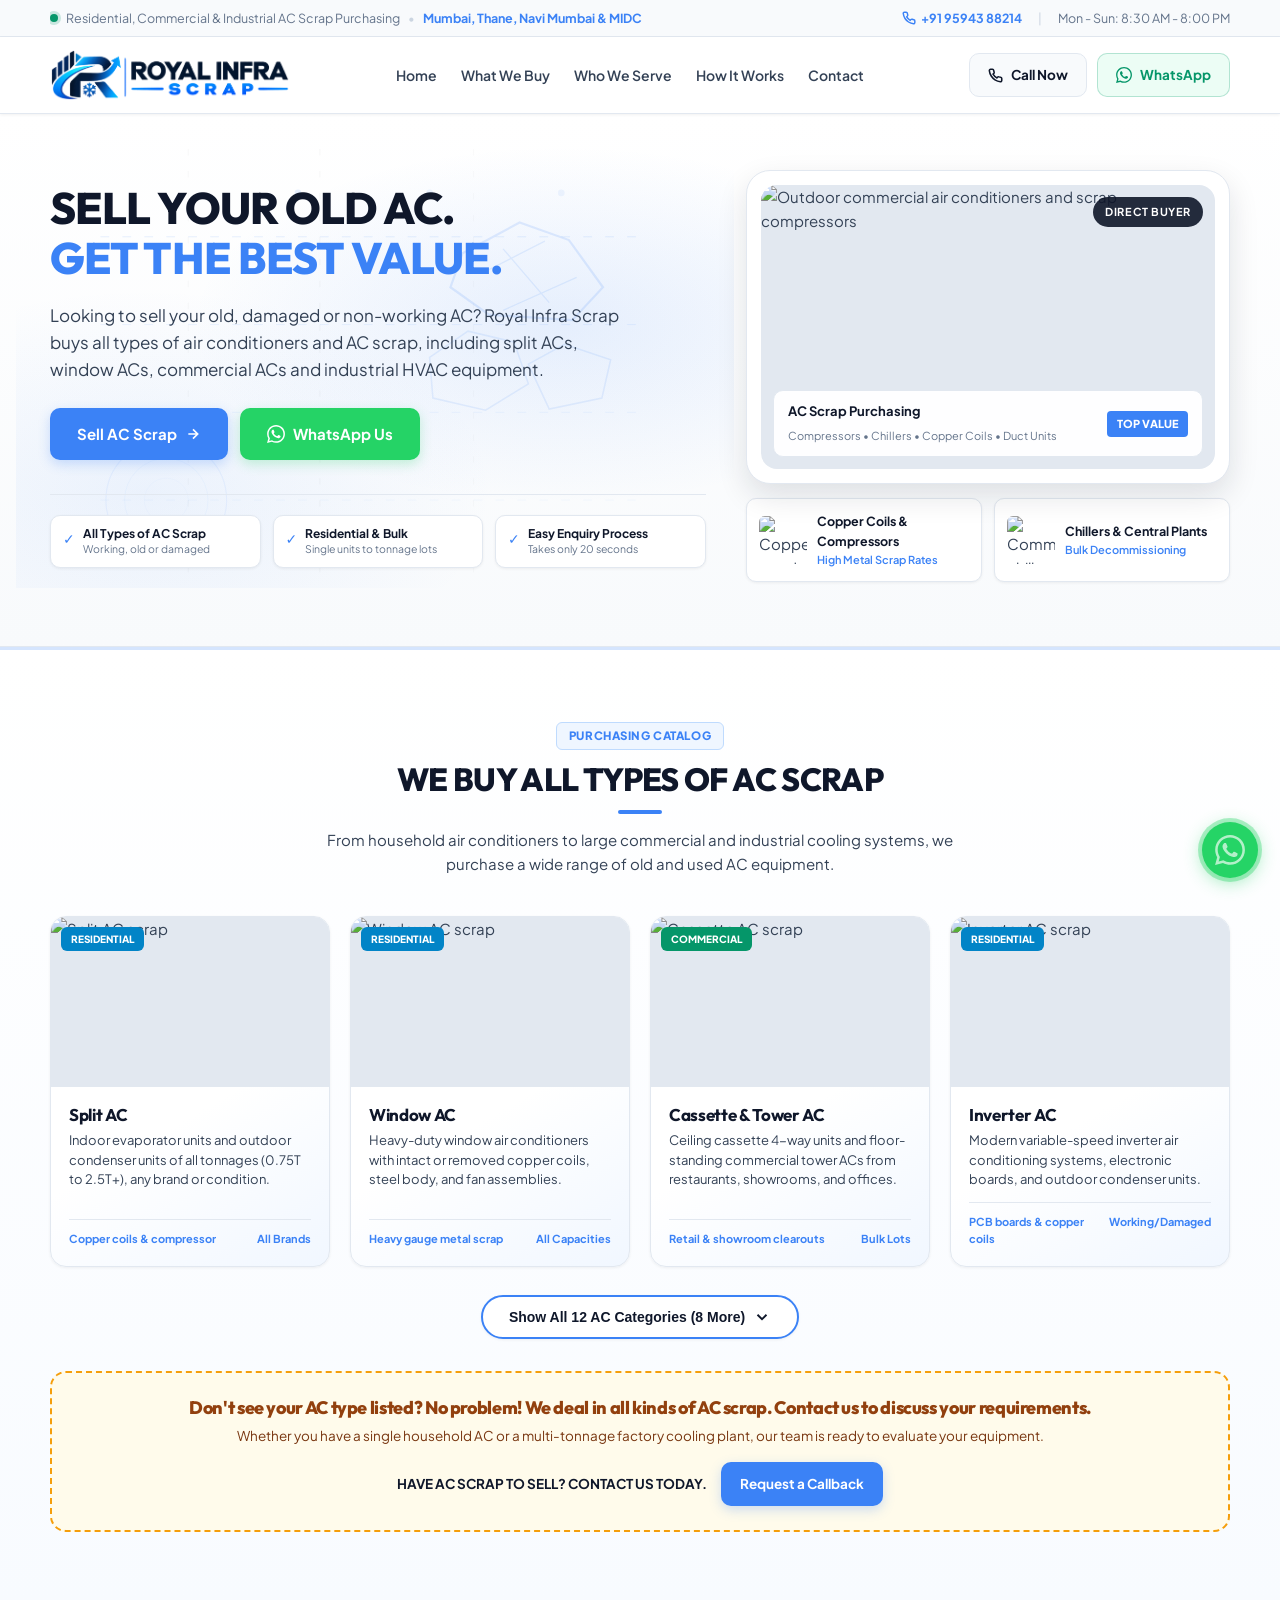
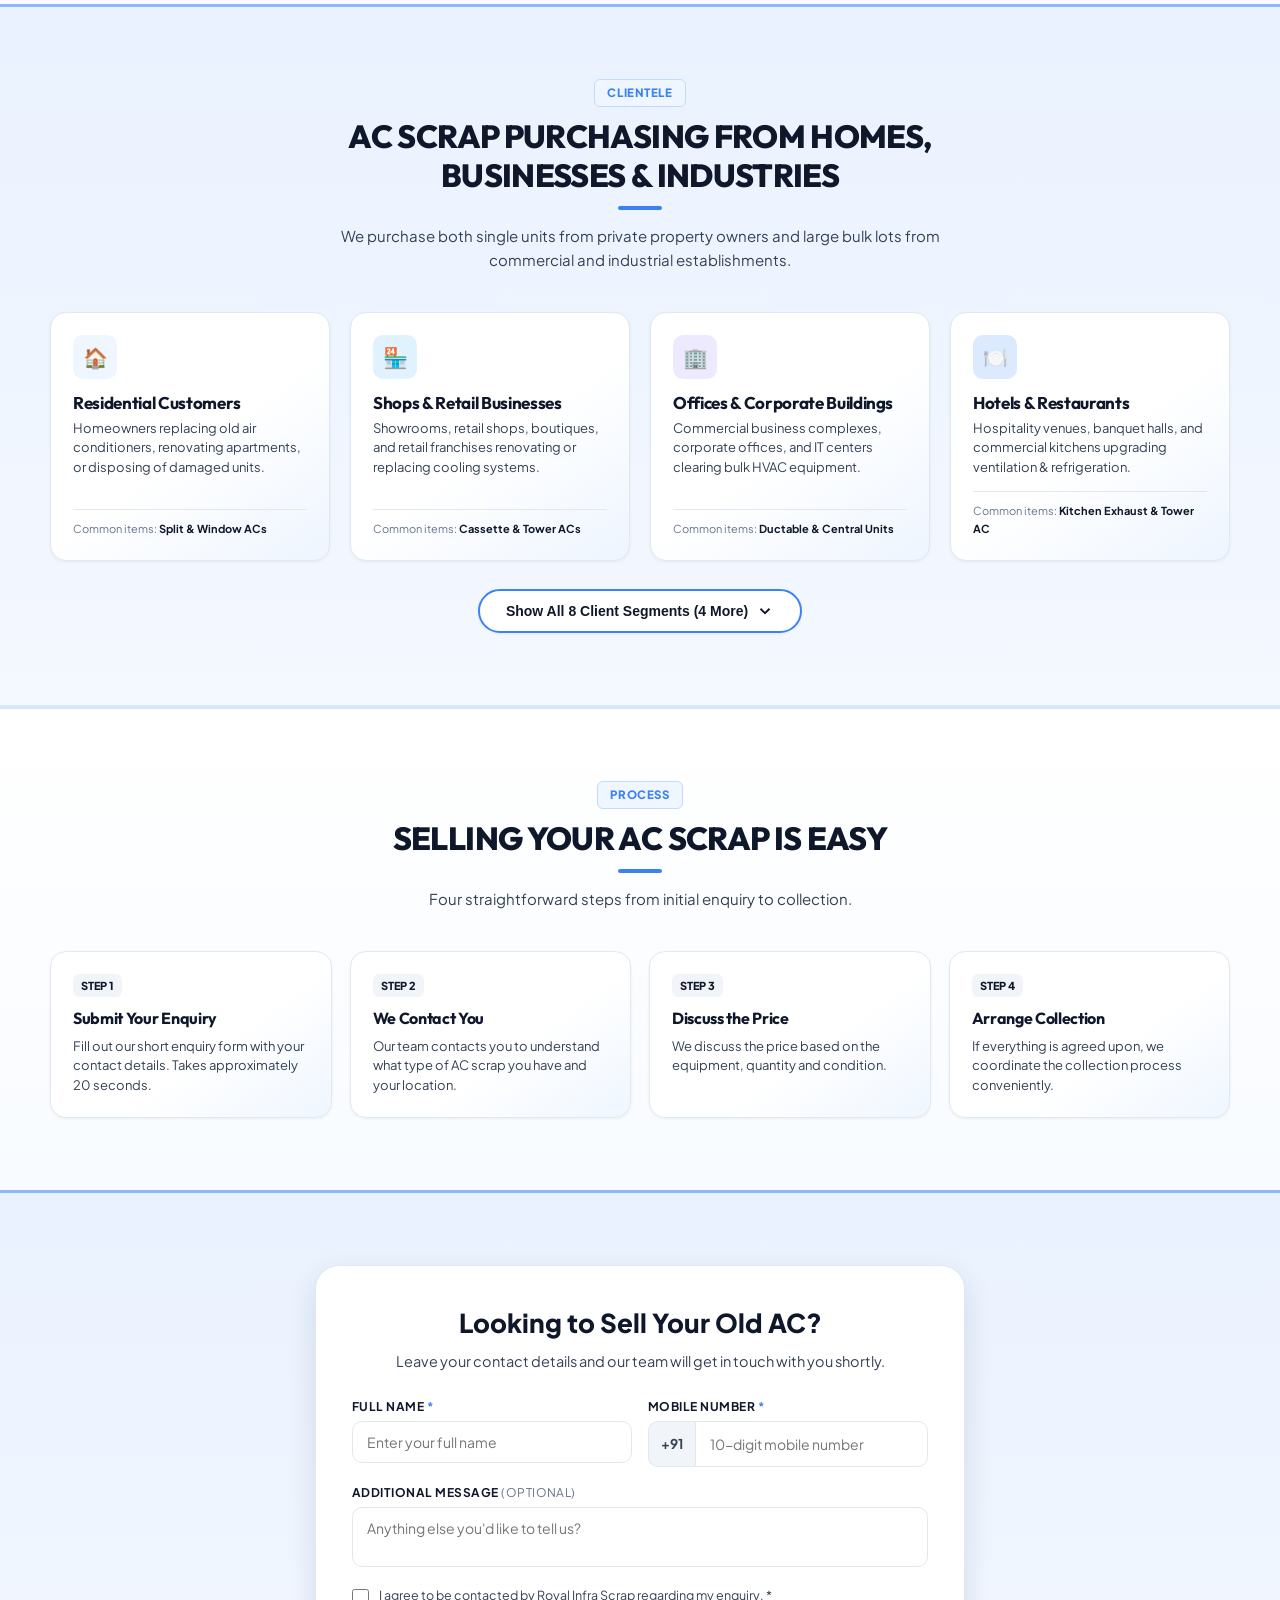
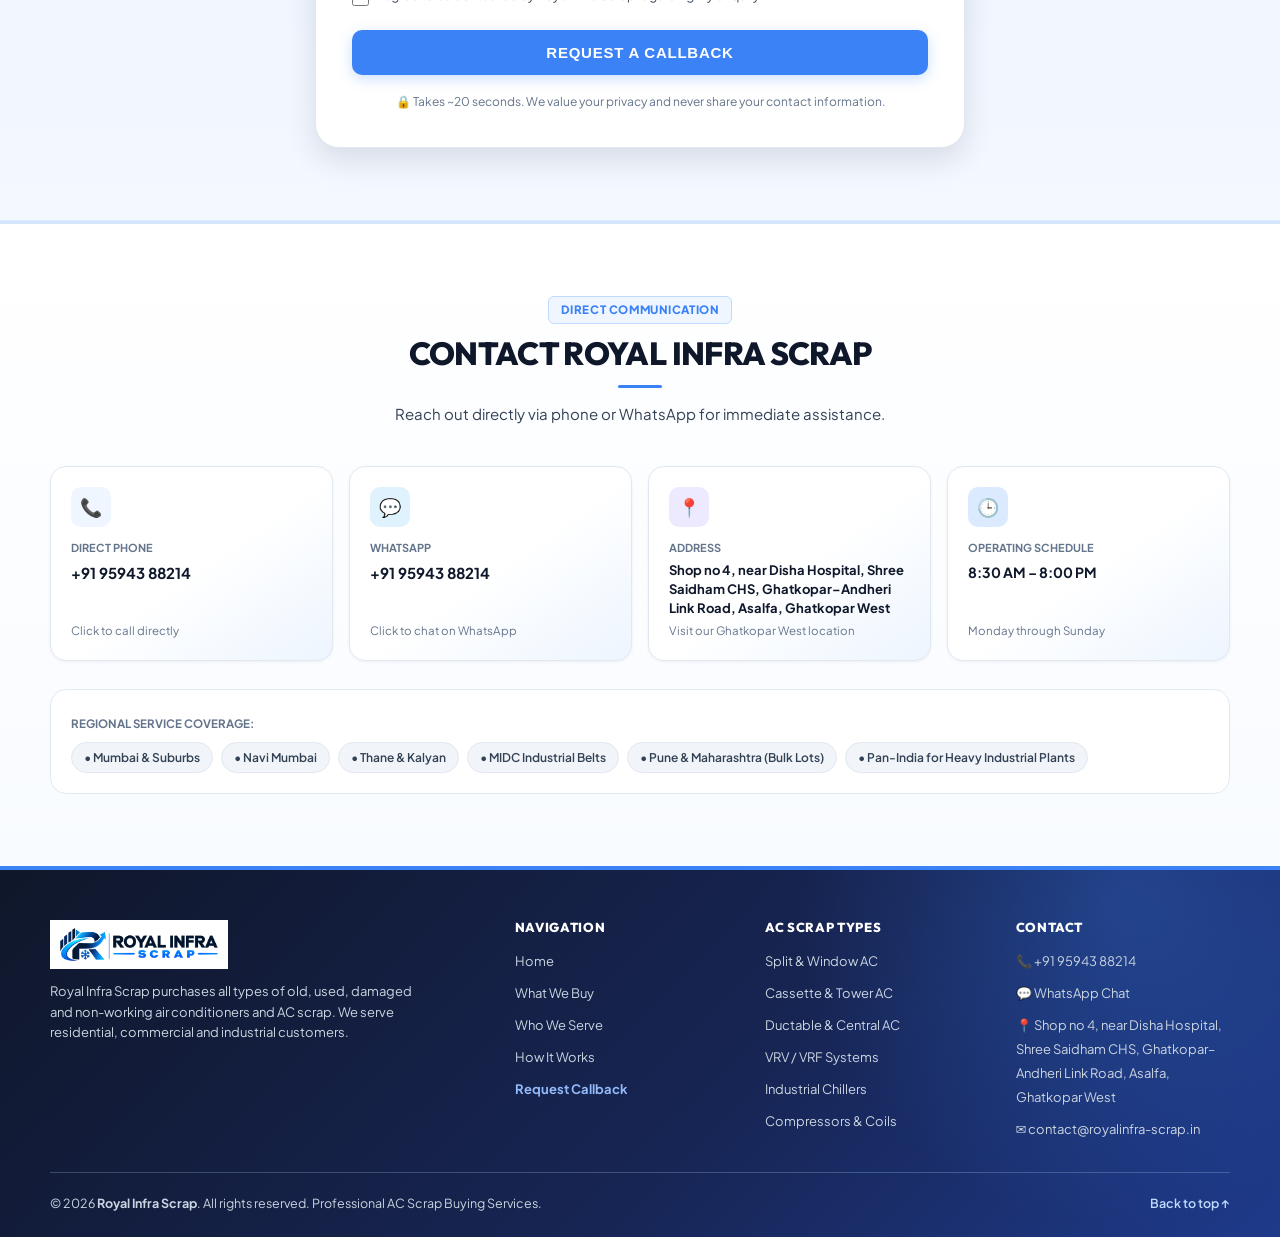
==== index.html @ 28aafd8b "Move website homepage to repository root" ====
<!DOCTYPE html>
<html lang="en">
<head>
  <meta charset="UTF-8">
  <meta name="viewport" content="width=device-width, initial-scale=1.0">
  
  <!-- SEO Meta Tags -->
  <title>Sell Old AC Scrap in Mumbai | Royal Infra Scrap</title>
  <meta name="description" content="Sell old, damaged or non-working ACs in Mumbai. Royal Infra Scrap buys split, window, commercial and industrial AC scrap. Call 95943 88214 for a callback.">
  <meta name="author" content="Royal Infra Scrap">
  <meta name="robots" content="index, follow, max-image-preview:large">
  <meta name="theme-color" content="#3b82f6">
  <link rel="canonical" href="https://royal-infra.in/">
  <link rel="sitemap" type="application/xml" href="/sitemap.xml">

  <!-- Open Graph -->
  <meta property="og:type" content="website">
  <meta property="og:locale" content="en_IN">
  <meta property="og:site_name" content="Royal Infra Scrap">
  <meta property="og:title" content="Sell Old AC Scrap in Mumbai | Royal Infra Scrap">
  <meta property="og:description" content="Sell old, damaged or non-working ACs in Mumbai. Contact Royal Infra Scrap to discuss your AC scrap.">
  <meta property="og:url" content="https://royal-infra.in/">
  <meta name="twitter:card" content="summary">
  <meta name="twitter:title" content="Sell Old AC Scrap in Mumbai | Royal Infra Scrap">
  <meta name="twitter:description" content="Royal Infra Scrap buys old, damaged and non-working ACs in Mumbai and nearby areas.">

  <script type="application/ld+json">
    {
      "@context": "https://schema.org",
      "@type": "LocalBusiness",
      "name": "Royal Infra Scrap",
      "url": "https://royal-infra.in/",
      "image": "https://royal-infra.in/images/royal-infra-scrap-logo.png",
      "telephone": "+91-95943-88214",
      "address": {
        "@type": "PostalAddress",
        "streetAddress": "Shop no 4, Shree Saidham CHS, near Disha Hospital, Ghatkopar–Andheri Link Road, Asalfa, Ghatkopar West",
        "addressLocality": "Mumbai",
        "addressRegion": "Maharashtra",
        "addressCountry": "IN"
      },
      "areaServed": ["Mumbai", "Thane", "Navi Mumbai"],
      "openingHours": "Mo-Su 08:30-20:00"
    }
  </script>

  <!-- Favicon -->
  <link rel="icon" type="image/svg+xml" href="/favicon.svg">

  <!-- Google Fonts (Outfit & Plus Jakarta Sans) -->
  <link rel="preconnect" href="https://fonts.googleapis.com">
  <link rel="preconnect" href="https://fonts.gstatic.com" crossorigin>
  <link href="https://fonts.googleapis.com/css2?family=Outfit:wght@500;600;700;800&family=Plus+Jakarta+Sans:wght@400;500;600;700&display=swap" rel="stylesheet">

  <script>
    (() => {
      const accent = new URLSearchParams(window.location.search).get('accent') || '';
      const color = accent.startsWith('#') ? accent : `#${accent}`;
      if (/^#[0-9a-f]{3}(?:[0-9a-f]{3})?$/i.test(color)) {
        const root = document.documentElement.style;
        root.setProperty('--brand-orange', color);
        root.setProperty('--brand-orange-hover', `color-mix(in srgb, ${color} 82%, #000)`);
        root.setProperty('--brand-orange-soft', `color-mix(in srgb, ${color} 7%, #fff)`);
        root.setProperty('--brand-orange-border', `color-mix(in srgb, ${color} 30%, #fff)`);
      }
    })();
  </script>

  <!-- Light Theme CSS -->
  <link rel="stylesheet" href="/css/style.css">
</head>
<body>

  <!-- Top Announcement Bar -->
  <div class="top-notice-bar">
    <div class="container top-notice-inner">
      <div class="top-notice-left">
        <span class="pulse-dot"></span>
        <span>Residential, Commercial & Industrial AC Scrap Purchasing</span>
        <span style="color: #cbd5e1;">•</span>
          <span style="color: var(--brand-orange); font-weight: 700;">Mumbai, Thane, Navi Mumbai & MIDC</span>
      </div>
      <div class="top-notice-right">
        <a href="tel:+919594388214" class="top-phone-link">
          <svg width="14" height="14" viewBox="0 0 24 24" fill="none" stroke="currentColor" stroke-width="2.5"><path d="M22 16.92v3a2 2 0 0 1-2.18 2 19.79 19.79 0 0 1-8.63-3.07 19.5 19.5 0 0 1-6-6 19.79 19.79 0 0 1-3.07-8.67A2 2 0 0 1 4.11 2h3a2 2 0 0 1 2 1.72 12.84 12.84 0 0 0 .7 2.81 2 2 0 0 1-.45 2.11L8.09 9.91a16 16 0 0 0 6 6l1.27-1.27a2 2 0 0 1 2.11-.45 12.84 12.84 0 0 0 2.81.7A2 2 0 0 1 22 16.92z"/></svg>
          <span>+91 95943 88214</span>
        </a>
        <span style="color: #cbd5e1;">|</span>
        <span>Mon - Sun: 8:30 AM - 8:00 PM</span>
      </div>
    </div>
  </div>

  <!-- Sticky Modern Navbar -->
  <header class="main-navbar">
    <div class="container nav-container">
      
      <!-- Brand Logo -->
      <a href="#home" class="brand-logo">
        <img class="brand-mark" src="/images/royal-infra-scrap-logo.png" alt="Royal Infra Scrap">
      </a>

      <!-- Desktop Navigation Menu -->
      <ul class="desktop-nav-menu">
        <li><a href="#home" class="nav-item-link">Home</a></li>
        <li><a href="#what-we-buy" class="nav-item-link">What We Buy</a></li>
        <li><a href="#who-we-serve" class="nav-item-link">Who We Serve</a></li>
        <li><a href="#how-it-works" class="nav-item-link">How It Works</a></li>
        <li><a href="#contact" class="nav-item-link">Contact</a></li>
      </ul>

      <!-- Action Buttons -->
      <div class="nav-buttons-group">
        <a href="tel:+919594388214" class="btn btn-call-header nav-call-btn">
          <svg width="15" height="15" viewBox="0 0 24 24" fill="none" stroke="currentColor" stroke-width="2.5"><path d="M22 16.92v3a2 2 0 0 1-2.18 2 19.79 19.79 0 0 1-8.63-3.07 19.5 19.5 0 0 1-6-6 19.79 19.79 0 0 1-3.07-8.67A2 2 0 0 1 4.11 2h3a2 2 0 0 1 2 1.72 12.84 12.84 0 0 0 .7 2.81 2 2 0 0 1-.45 2.11L8.09 9.91a16 16 0 0 0 6 6l1.27-1.27a2 2 0 0 1 2.11-.45 12.84 12.84 0 0 0 2.81.7A2 2 0 0 1 22 16.92z"/></svg>
          <span>Call Now</span>
        </a>

        <a href="https://wa.me/919594388214?text=Hello%20Royal%20Infra%20Scrap%2C%20I%20am%20interested%20in%20selling%20my%20old%20AC%20scrap.%20Please%20contact%20me." target="_blank" rel="noopener noreferrer" class="btn btn-whatsapp-header nav-wa-btn">
          <svg width="16" height="16" viewBox="0 0 24 24" fill="currentColor"><path d="M.057 24l1.687-6.163c-1.041-1.804-1.588-3.849-1.587-5.946.003-6.556 5.338-11.891 11.893-11.891 3.181.001 6.167 1.24 8.413 3.488 2.245 2.248 3.481 5.236 3.48 8.414-.003 6.557-5.338 11.892-11.893 11.892-1.99-.001-3.951-.5-5.688-1.448l-6.305 1.654zm6.597-3.807c1.676.995 3.276 1.591 5.392 1.592 5.448 0 9.886-4.434 9.889-9.885.002-5.462-4.415-9.89-9.881-9.892-5.452 0-9.887 4.434-9.889 9.884-.001 2.225.651 3.891 1.746 5.634l-.999 3.648 3.742-.981zm11.387-5.464c-.074-.124-.272-.198-.57-.347-.297-.149-1.758-.868-2.031-.967-.272-.099-.47-.149-.669.149-.198.297-.768.967-.941 1.165-.173.198-.347.223-.644.074-.297-.149-1.255-.462-2.39-1.475-.883-.788-1.48-1.761-1.653-2.059-.173-.297-.018-.458.13-.606.134-.133.297-.347.446-.521.151-.172.2-.296.3-.495.099-.198.05-.372-.025-.521-.075-.148-.669-1.611-.916-2.206-.242-.579-.487-.501-.669-.51l-.57-.01c-.198 0-.52.074-.792.372s-1.04 1.016-1.04 2.479 1.065 2.876 1.213 3.074c.149.198 2.095 3.2 5.076 4.487.709.306 1.263.489 1.694.626.712.226 1.36.194 1.872.118.571-.085 1.758-.719 2.006-1.413.248-.695.248-1.29.173-1.414z"/></svg>
          <span>WhatsApp</span>
        </a>

        <button class="mobile-menu-btn" id="menuToggle" aria-label="Toggle menu" aria-controls="mobileNav" aria-expanded="false">
          <svg width="22" height="22" viewBox="0 0 24 24" fill="none" stroke="currentColor" stroke-width="2"><line x1="3" y1="6" x2="21" y2="6"></line><line x1="3" y1="12" x2="21" y2="12"></line><line x1="3" y1="18" x2="21" y2="18"></line></svg>
        </button>
      </div>

    </div>

    <!-- Mobile Navigation Drawer -->
    <button class="mobile-nav-backdrop" id="mobileNavBackdrop" type="button" aria-label="Close menu" tabindex="-1"></button>
    <div class="mobile-nav-panel" id="mobileNav">
      <ul class="mobile-nav-list">
        <li><a href="#home" class="mobile-nav-link">Home</a></li>
        <li><a href="#what-we-buy" class="mobile-nav-link">What We Buy (All AC Types)</a></li>
        <li><a href="#who-we-serve" class="mobile-nav-link">Who We Serve</a></li>
        <li><a href="#how-it-works" class="mobile-nav-link">How It Works</a></li>
        <li><a href="#contact" class="mobile-nav-link">Contact</a></li>
      </ul>
      <a href="#enquiry-form" class="btn btn-primary" style="width: 100%;">Request a Callback</a>
    </div>
  </header>

  <!-- Hero Section (Rich Visual Collage, High Impact, No Empty Space) -->
  <section id="home" class="hero-section">
    <div class="container">
      <div class="hero-layout">
        
        <!-- Left Column: Copy & Actions -->
        <div class="hero-left-content">
          <!-- Visual Background Accent (behind the text) -->
          <div class="hero-bg-accent" aria-hidden="true">
            <svg class="hero-accent-svg" style="color: var(--brand-orange);" viewBox="0 0 500 400" fill="none" xmlns="http://www.w3.org/2000/svg">
              <!-- Industrial grid lines -->
              <line x1="0" y1="80" x2="500" y2="80" stroke="currentColor" stroke-width="0.6" stroke-dasharray="8 12" opacity="0.18"/>
              <line x1="0" y1="160" x2="500" y2="160" stroke="currentColor" stroke-width="0.6" stroke-dasharray="8 12" opacity="0.14"/>
              <line x1="0" y1="240" x2="500" y2="240" stroke="currentColor" stroke-width="0.6" stroke-dasharray="8 12" opacity="0.10"/>
              <line x1="0" y1="320" x2="500" y2="320" stroke="currentColor" stroke-width="0.6" stroke-dasharray="8 12" opacity="0.07"/>
              <line x1="80" y1="0" x2="80" y2="400" stroke="#0f172a" stroke-width="0.5" stroke-dasharray="6 14" opacity="0.06"/>
              <line x1="200" y1="0" x2="200" y2="400" stroke="#0f172a" stroke-width="0.5" stroke-dasharray="6 14" opacity="0.06"/>
              <line x1="340" y1="0" x2="340" y2="400" stroke="#0f172a" stroke-width="0.5" stroke-dasharray="6 14" opacity="0.04"/>
              <!-- Abstract pile of reclaimed sheet metal and copper tubing -->
              <path d="M330 95l52-28 45 16 31 43-28 30-76-5-35-25z" stroke="currentColor" stroke-width="2" opacity="0.14"/>
              <path d="M350 112l55-28m-38 63 67-30M367 91l42 49" stroke="currentColor" stroke-width="1.2" opacity="0.12"/>
              <path d="M300 190l35-24 42 10 13 38-39 24-48-11zM390 196l33-18 42 14-8 35-48 10z" stroke="currentColor" stroke-width="1.4" opacity="0.11"/>
              <!-- Copper coil abstract rings -->
              <circle cx="60" cy="320" r="55" stroke="currentColor" stroke-width="1" fill="none" opacity="0.07"/>
              <circle cx="60" cy="320" r="38" stroke="currentColor" stroke-width="0.8" fill="none" opacity="0.05"/>
              <circle cx="60" cy="320" r="20" stroke="currentColor" stroke-width="0.6" fill="none" opacity="0.04"/>
              <!-- Small accent dots -->
              <circle cx="180" cy="40" r="3" fill="currentColor" opacity="0.12"/>
              <circle cx="300" cy="40" r="3" fill="currentColor" opacity="0.09"/>
              <circle cx="420" cy="40" r="3" fill="currentColor" opacity="0.07"/>
            </svg>
          </div>

          <h1 class="hero-headline">
            SELL YOUR OLD AC.
            <span>GET THE BEST VALUE.</span>
          </h1>

          <p class="hero-description">
            Looking to sell your old, damaged or non-working AC? Royal Infra Scrap buys all types of air conditioners and AC scrap, including split ACs, window ACs, commercial ACs and industrial HVAC equipment.
          </p>

          <div class="hero-cta-bar">
            <a href="#enquiry-form" class="btn btn-primary btn-lg">
              <span>Sell AC Scrap</span>
              <svg width="16" height="16" viewBox="0 0 24 24" fill="none" stroke="currentColor" stroke-width="2.5"><path d="M5 12h14M12 5l7 7-7 7"/></svg>
            </a>

            <a href="https://wa.me/919594388214?text=Hello%20Royal%20Infra%20Scrap%2C%20I%20am%20interested%20in%20selling%20my%20old%20AC%20scrap.%20Please%20contact%20me." target="_blank" rel="noopener noreferrer" class="btn btn-whatsapp-solid btn-lg">
              <svg width="18" height="18" viewBox="0 0 24 24" fill="currentColor"><path d="M.057 24l1.687-6.163c-1.041-1.804-1.588-3.849-1.587-5.946.003-6.556 5.338-11.891 11.893-11.891 3.181.001 6.167 1.24 8.413 3.488 2.245 2.248 3.481 5.236 3.48 8.414-.003 6.557-5.338 11.892-11.893 11.892-1.99-.001-3.951-.5-5.688-1.448l-6.305 1.654zm6.597-3.807c1.676.995 3.276 1.591 5.392 1.592 5.448 0 9.886-4.434 9.889-9.885.002-5.462-4.415-9.89-9.881-9.892-5.452 0-9.887 4.434-9.889 9.884-.001 2.225.651 3.891 1.746 5.634l-.999 3.648 3.742-.981zm11.387-5.464c-.074-.124-.272-.198-.57-.347-.297-.149-1.758-.868-2.031-.967-.272-.099-.47-.149-.669.149-.198.297-.768.967-.941 1.165-.173.198-.347.223-.644.074-.297-.149-1.255-.462-2.39-1.475-.883-.788-1.48-1.761-1.653-2.059-.173-.297-.018-.458.13-.606.134-.133.297-.347.446-.521.151-.172.2-.296.3-.495.099-.198.05-.372-.025-.521-.075-.148-.669-1.611-.916-2.206-.242-.579-.487-.501-.669-.51l-.57-.01c-.198 0-.52.074-.792.372s-1.04 1.016-1.04 2.479 1.065 2.876 1.213 3.074c.149.198 2.095 3.2 5.076 4.487.709.306 1.263.489 1.694.626.712.226 1.36.194 1.872.118.571-.085 1.758-.719 2.006-1.413.248-.695.248-1.29.173-1.414z"/></svg>
              <span>WhatsApp Us</span>
            </a>
          </div>

          <!-- 3 Trust Highlights -->
          <div class="hero-trust-row">
            <div class="trust-item-card">
              <span class="trust-check-icon">✓</span>
              <div>
                <div class="trust-card-title">All Types of AC Scrap</div>
                <div class="trust-card-sub">Working, old or damaged</div>
              </div>
            </div>

            <div class="trust-item-card">
              <span class="trust-check-icon">✓</span>
              <div>
                <div class="trust-card-title">Residential & Bulk</div>
                <div class="trust-card-sub">Single units to tonnage lots</div>
              </div>
            </div>

            <div class="trust-item-card">
              <span class="trust-check-icon">✓</span>
              <div>
                <div class="trust-card-title">Easy Enquiry Process</div>
                <div class="trust-card-sub">Takes only 20 seconds</div>
              </div>
            </div>
          </div>
        </div>

        <!-- Right Column: Visual Showcase Collage (Engaging, Rich Visual Elements) -->
        <div class="hero-visual-collage">
          
          <!-- Main Hero Visual Card -->
          <div class="hero-main-card">
            <div class="hero-main-img-box">
              <img src="https://images.unsplash.com/photo-1621905252507-b35492cc74b4?auto=format&fit=crop&w=800&q=80" alt="Outdoor commercial air conditioners and scrap compressors">
              <span class="hero-floating-tag">Direct Buyer</span>
              
              <div class="hero-img-bottom-badge">
                <div>
                  <strong style="color: #0f172a; font-size: 13px; display: block;">AC Scrap Purchasing</strong>
                  <span style="color: #64748b; font-size: 11px;">Compressors • Chillers • Copper Coils • Duct Units</span>
                </div>
              <span style="background: var(--brand-orange); color: white; padding: 4px 10px; border-radius: 4px; font-size: 11px; font-weight: 800;">TOP VALUE</span>
              </div>
            </div>
          </div>

          <!-- Inset Visual Sub-Cards (Rich Visual Accents) -->
          <div class="hero-subcards-grid">
            <div class="visual-subcard">
              <img src="https://images.unsplash.com/photo-1581092334651-ddf26d9a09d0?auto=format&fit=crop&w=150&q=80" alt="Copper condenser coils scrap" class="subcard-thumb">
              <div>
                <div class="subcard-title">Copper Coils & Compressors</div>
                <div class="subcard-sub">High Metal Scrap Rates</div>
              </div>
            </div>

            <div class="visual-subcard">
              <img src="https://images.unsplash.com/photo-1581092580497-e0d23cbdf1dc?auto=format&fit=crop&w=150&q=80" alt="Commercial chillers and VRV plant" class="subcard-thumb">
              <div>
                <div class="subcard-title">Chillers & Central Plants</div>
                <div class="subcard-sub">Bulk Decommissioning</div>
              </div>
            </div>
          </div>

        </div>

      </div>
    </div>
  </section>

  <!-- What We Buy Section (Shows 3 Initially + Clean "Show More" Button) -->
  <section id="what-we-buy" class="section section-light">
    <div class="container">
      
      <div class="section-head">
        <span class="section-tag-pill">Purchasing Catalog</span>
        <h2 class="section-heading-text">We Buy All Types of AC Scrap</h2>
        <div class="section-bar"></div>
        <p class="section-subtext">
          From household air conditioners to large commercial and industrial cooling systems, we purchase a wide range of old and used AC equipment.
        </p>
      </div>

      <!-- Top 4 Categories Shown Upfront -->
      <div class="category-cards-grid" id="featuredCategories">
        
        <!-- 1. Split AC -->
        <div class="cat-box">
          <div class="cat-img-box">
            <img src="https://images.unsplash.com/photo-1585338107529-13afc5f02586?auto=format&fit=crop&w=500&q=80" alt="Split AC scrap">
            <span class="cat-badge-label">Residential</span>
          </div>
          <div class="cat-info-area">
            <div>
              <h3 class="cat-item-title">Split AC</h3>
              <p class="cat-item-desc">Indoor evaporator units and outdoor condenser units of all tonnages (0.75T to 2.5T+), any brand or condition.</p>
            </div>
            <div class="cat-meta-footer">
              <span>Copper coils & compressor</span>
              <span>All Brands</span>
            </div>
          </div>
        </div>

        <!-- 2. Window AC -->
        <div class="cat-box">
          <div class="cat-img-box">
            <img src="https://images.unsplash.com/photo-1621905251189-08b45d6a269e?auto=format&fit=crop&w=500&q=80" alt="Window AC scrap">
            <span class="cat-badge-label">Residential</span>
          </div>
          <div class="cat-info-area">
            <div>
              <h3 class="cat-item-title">Window AC</h3>
              <p class="cat-item-desc">Heavy-duty window air conditioners with intact or removed copper coils, steel body, and fan assemblies.</p>
            </div>
            <div class="cat-meta-footer">
              <span>Heavy gauge metal scrap</span>
              <span>All Capacities</span>
            </div>
          </div>
        </div>

        <!-- 3. Commercial Cassette & Tower AC -->
        <div class="cat-box">
          <div class="cat-img-box">
            <img src="https://images.unsplash.com/photo-1504384308090-c894fdcc538d?auto=format&fit=crop&w=500&q=80" alt="Cassette AC scrap">
            <span class="cat-badge-label badge-commercial">Commercial</span>
          </div>
          <div class="cat-info-area">
            <div>
              <h3 class="cat-item-title">Cassette & Tower AC</h3>
              <p class="cat-item-desc">Ceiling cassette 4-way units and floor-standing commercial tower ACs from restaurants, showrooms, and offices.</p>
            </div>
            <div class="cat-meta-footer">
              <span>Retail & showroom clearouts</span>
              <span>Bulk Lots</span>
            </div>
          </div>
        </div>

        <!-- 4. Inverter AC -->
        <div class="cat-box">
          <div class="cat-img-box">
            <img src="https://images.unsplash.com/photo-1545259741-2ea3ebf61fa3?auto=format&fit=crop&w=500&q=80" alt="Inverter AC scrap">
            <span class="cat-badge-label">Residential</span>
          </div>
          <div class="cat-info-area">
            <div>
              <h3 class="cat-item-title">Inverter AC</h3>
              <p class="cat-item-desc">Modern variable-speed inverter air conditioning systems, electronic boards, and outdoor condenser units.</p>
            </div>
            <div class="cat-meta-footer">
              <span>PCB boards & copper coils</span>
              <span>Working/Damaged</span>
            </div>
          </div>
        </div>


      </div>

      <!-- Remaining 8 Categories (Expanded on Click) -->
      <div class="cat-extended-grid" id="extendedCategoriesGrid">
        
        <!-- 5. Ductable AC -->
        <div class="cat-box">
          <div class="cat-img-box">
            <img src="https://images.unsplash.com/photo-1513694203232-719a280e022f?auto=format&fit=crop&w=500&q=80" alt="Ductable AC scrap">
            <span class="cat-badge-label badge-commercial">Commercial</span>
          </div>
          <div class="cat-info-area">
            <div>
              <h3 class="cat-item-title">Ductable AC</h3>
              <p class="cat-item-desc">Packaged ducted units, galvanised sheet metal ductwork, cooling plenums, and commercial blowers.</p>
            </div>
            <div class="cat-meta-footer">
              <span>Office & shopping floors</span>
              <span>Tonnage Quantities</span>
            </div>
          </div>
        </div>

        <!-- 6. Central AC Systems -->
        <div class="cat-box">
          <div class="cat-img-box">
            <img src="https://images.unsplash.com/photo-1581094794329-c8112a89af12?auto=format&fit=crop&w=500&q=80" alt="Central AC systems">
            <span class="cat-badge-label badge-commercial">Commercial</span>
          </div>
          <div class="cat-info-area">
            <div>
              <h3 class="cat-item-title">Central AC Systems</h3>
              <p class="cat-item-desc">Centralized building cooling plants, air handling units (AHUs), piping and plant room assemblies.</p>
            </div>
            <div class="cat-meta-footer">
              <span>Building clearout & renovation</span>
              <span>Large Scale</span>
            </div>
          </div>
        </div>

        <!-- 7. Commercial AC Units -->
        <div class="cat-box">
          <div class="cat-img-box">
            <img src="https://images.unsplash.com/photo-1486406146926-c627a92ad1ab?auto=format&fit=crop&w=500&q=80" alt="Commercial AC units">
            <span class="cat-badge-label badge-commercial">Commercial</span>
          </div>
          <div class="cat-info-area">
            <div>
              <h3 class="cat-item-title">Commercial AC Units</h3>
              <p class="cat-item-desc">Multi-split and rooftop commercial cooling equipment from hospitals, schools, and business centers.</p>
            </div>
            <div class="cat-meta-footer">
              <span>Decommissioned cooling lots</span>
              <span>Bulk Pickup</span>
            </div>
          </div>
        </div>

        <!-- 8. Industrial AC Systems -->
        <div class="cat-box">
          <div class="cat-img-box">
            <img src="https://images.unsplash.com/photo-1581092160607-ee22621dd758?auto=format&fit=crop&w=500&q=80" alt="Industrial AC systems">
            <span class="cat-badge-label badge-industrial">Industrial</span>
          </div>
          <div class="cat-info-area">
            <div>
              <h3 class="cat-item-title">Industrial AC Systems</h3>
              <p class="cat-item-desc">High-capacity cooling setups from manufacturing factories, chemical plants, warehouses and data centers.</p>
            </div>
            <div class="cat-meta-footer">
              <span>Factory & warehouse scrap</span>
              <span>Heavy Tonnage</span>
            </div>
          </div>
        </div>

        <!-- 9. VRV / VRF Systems -->
        <div class="cat-box">
          <div class="cat-img-box">
            <img src="https://images.unsplash.com/photo-1581094794329-c8112a89af12?auto=format&fit=crop&w=500&q=80" alt="Commercial HVAC equipment for VRV and VRF systems">
            <span class="cat-badge-label badge-industrial">Industrial</span>
          </div>
          <div class="cat-info-area">
            <div>
              <h3 class="cat-item-title">VRV / VRF Systems</h3>
              <p class="cat-item-desc">Variable Refrigerant Volume and Variable Refrigerant Flow multi-outdoor units and extensive copper lines.</p>
            </div>
            <div class="cat-meta-footer">
              <span>Modular outdoor bank units</span>
              <span>High Copper Content</span>
            </div>
          </div>
        </div>

        <!-- 10. Chillers -->
        <div class="cat-box">
          <div class="cat-img-box">
            <img src="https://images.unsplash.com/photo-1581092580497-e0d23cbdf1dc?auto=format&fit=crop&w=500&q=80" alt="Chillers scrap">
            <span class="cat-badge-label badge-industrial">Industrial</span>
          </div>
          <div class="cat-info-area">
            <div>
              <h3 class="cat-item-title">Chillers (Air & Water Cooled)</h3>
              <p class="cat-item-desc">Industrial water-cooled and air-cooled screw/scroll chillers, condenser tubes and heavy heat exchangers.</p>
            </div>
            <div class="cat-meta-footer">
              <span>Plant & machinery clearance</span>
              <span>Heavy Machinery</span>
            </div>
          </div>
        </div>

        <!-- 11. AC Compressors -->
        <div class="cat-box">
          <div class="cat-img-box">
            <img src="https://images.unsplash.com/photo-1581092334651-ddf26d9a09d0?auto=format&fit=crop&w=500&q=80" alt="AC compressor scrap">
            <span class="cat-badge-label badge-component">Components</span>
          </div>
          <div class="cat-info-area">
            <div>
              <h3 class="cat-item-title">AC Compressors & Parts</h3>
              <p class="cat-item-desc">Rotary, scroll, and reciprocating compressors, copper condenser coils, aluminium fin coils, and blower motors.</p>
            </div>
            <div class="cat-meta-footer">
              <span>Metal & copper components</span>
              <span>All Quantities</span>
            </div>
          </div>
        </div>

        <!-- 12. Non-Inverter & Portable AC -->
        <div class="cat-box">
          <div class="cat-img-box">
            <img src="https://images.unsplash.com/photo-1621905251189-08b45d6a269e?auto=format&fit=crop&w=500&q=80" alt="Portable AC scrap">
            <span class="cat-badge-label">Residential</span>
          </div>
          <div class="cat-info-area">
            <div>
              <h3 class="cat-item-title">Portable & Non-Inverter AC</h3>
              <p class="cat-item-desc">Older fixed-speed non-inverter air conditioners, portable spot coolers, and dismantled cooling assemblies.</p>
            </div>
            <div class="cat-meta-footer">
              <span>Dismantled units accepted</span>
              <span>All Sizes</span>
            </div>
          </div>
        </div>

      </div>

      <!-- Prominent Show More / Show Less Button (Stops Infinite Scrolling) -->
      <div class="show-more-wrapper">
        <button type="button" class="btn-show-more" id="showMoreCategoriesBtn">
          <span>Show All 12 AC Categories (8 More)</span>
          <svg width="18" height="18" viewBox="0 0 24 24" fill="none" stroke="currentColor" stroke-width="2.5"><path d="M6 9l6 6 6-6"/></svg>
        </button>
      </div>

      <!-- Fallback Callout Box -->
      <div class="unlisted-ac-banner">
        <h4 class="unlisted-title">
          Don't see your AC type listed? No problem! We deal in all kinds of AC scrap. Contact us to discuss your requirements.
        </h4>
        <p class="unlisted-desc">
          Whether you have a single household AC or a multi-tonnage factory cooling plant, our team is ready to evaluate your equipment.
        </p>
        <div style="display: flex; justify-content: center; gap: 14px; flex-wrap: wrap; align-items: center;">
          <strong style="color: #0f172a; text-transform: uppercase; font-size: 13.5px;">Have AC Scrap to Sell? Contact Us Today.</strong>
          <a href="#enquiry-form" class="btn btn-primary">Request a Callback</a>
        </div>
      </div>

    </div>
  </section>

  <!-- Who We Serve Section (Shows 3 Initially + Clean "Show More" Button) -->
  <section id="who-we-serve" class="section section-tint">
    <div class="container">
      
      <div class="section-head">
        <span class="section-tag-pill">Clientele</span>
        <h2 class="section-heading-text">AC Scrap Purchasing from Homes, Businesses & Industries</h2>
        <div class="section-bar"></div>
        <p class="section-subtext">
          We purchase both single units from private property owners and large bulk lots from commercial and industrial establishments.
        </p>
      </div>

      <!-- Top 4 Client Segments Shown Upfront -->
      <div class="client-cards-grid">
        
        <div class="client-box">
          <div>
            <div class="client-icon-circle">🏠</div>
            <h3 class="client-title">Residential Customers</h3>
            <p class="client-desc">Homeowners replacing old air conditioners, renovating apartments, or disposing of damaged units.</p>
          </div>
          <div class="client-footer-tag">Common items: <strong>Split & Window ACs</strong></div>
        </div>

        <div class="client-box">
          <div>
            <div class="client-icon-circle">🏪</div>
            <h3 class="client-title">Shops & Retail Businesses</h3>
            <p class="client-desc">Showrooms, retail shops, boutiques, and retail franchises renovating or replacing cooling systems.</p>
          </div>
          <div class="client-footer-tag">Common items: <strong>Cassette & Tower ACs</strong></div>
        </div>

        <div class="client-box">
          <div>
            <div class="client-icon-circle">🏢</div>
            <h3 class="client-title">Offices & Corporate Buildings</h3>
            <p class="client-desc">Commercial business complexes, corporate offices, and IT centers clearing bulk HVAC equipment.</p>
          </div>
          <div class="client-footer-tag">Common items: <strong>Ductable & Central Units</strong></div>
        </div>

        <div class="client-box">
          <div>
            <div class="client-icon-circle">🍽️</div>
            <h3 class="client-title">Hotels & Restaurants</h3>
            <p class="client-desc">Hospitality venues, banquet halls, and commercial kitchens upgrading ventilation & refrigeration.</p>
          </div>
          <div class="client-footer-tag">Common items: <strong>Kitchen Exhaust & Tower AC</strong></div>
        </div>

      </div>

      <!-- Remaining 4 Client Segments (Toggled with Show More Button) -->
      <div class="client-extended-grid" id="extendedClientsGrid">
        


        <div class="client-box">
          <div>
            <div class="client-icon-circle">🏥</div>
            <h3 class="client-title">Hospitals & Institutions</h3>
            <p class="client-desc">Clinics, diagnostic centers, educational institutes, and healthcare complexes disposing of old ACs.</p>
          </div>
          <div class="client-footer-tag">Common items: <strong>Modular Chillers & Split Lots</strong></div>
        </div>

        <div class="client-box">
          <div>
            <div class="client-icon-circle">🏭</div>
            <h3 class="client-title">Factories & Industries</h3>
            <p class="client-desc">Industrial facilities, production factories, cold storage rooms, and heavy manufacturing plants.</p>
          </div>
          <div class="client-footer-tag">Common items: <strong>Industrial Chillers & VRF</strong></div>
        </div>

        <div class="client-box">
          <div>
            <div class="client-icon-circle">👷</div>
            <h3 class="client-title">Builders & Contractors</h3>
            <p class="client-desc">Civil demolition contractors, building renovators, and redevelopment site managers clearing scrap.</p>
          </div>
          <div class="client-footer-tag">Common items: <strong>Dismantled Building AC Lots</strong></div>
        </div>

        <div class="client-box">
          <div>
            <div class="client-icon-circle">🔧</div>
            <h3 class="client-title">HVAC Contractors</h3>
            <p class="client-desc">Air conditioning repair technicians, service centers, and HVAC maintenance teams with parts.</p>
          </div>
          <div class="client-footer-tag">Common items: <strong>Compressor & Copper Lots</strong></div>
        </div>

      </div>

      <!-- Show More Clients Button -->
      <div class="show-more-wrapper">
        <button type="button" class="btn-show-more" id="showMoreClientsBtn">
          <span>Show All 8 Client Segments (4 More)</span>
          <svg width="18" height="18" viewBox="0 0 24 24" fill="none" stroke="currentColor" stroke-width="2.5"><path d="M6 9l6 6 6-6"/></svg>
        </button>
      </div>

    </div>
  </section>

  <!-- How It Works Section (4 Compact Steps) -->
  <section id="how-it-works" class="section section-light">
    <div class="container">
      
      <div class="section-head">
        <span class="section-tag-pill">Process</span>
        <h2 class="section-heading-text">Selling Your AC Scrap Is Easy</h2>
        <div class="section-bar"></div>
        <p class="section-subtext">
          Four straightforward steps from initial enquiry to collection.
        </p>
      </div>

      <div class="how-steps-grid">
        <div class="how-step-card">
          <span class="step-number-tag">Step 1</span>
          <h3 class="step-card-heading">Submit Your Enquiry</h3>
          <p class="step-card-text">Fill out our short enquiry form with your contact details. Takes approximately 20 seconds.</p>
        </div>

        <div class="how-step-card">
          <span class="step-number-tag">Step 2</span>
          <h3 class="step-card-heading">We Contact You</h3>
          <p class="step-card-text">Our team contacts you to understand what type of AC scrap you have and your location.</p>
        </div>

        <div class="how-step-card">
          <span class="step-number-tag">Step 3</span>
          <h3 class="step-card-heading">Discuss the Price</h3>
          <p class="step-card-text">We discuss the price based on the equipment, quantity and condition.</p>
        </div>

        <div class="how-step-card">
          <span class="step-number-tag">Step 4</span>
          <h3 class="step-card-heading">Arrange Collection</h3>
          <p class="step-card-text">If everything is agreed upon, we coordinate the collection process conveniently.</p>
        </div>
      </div>

    </div>
  </section>

  <!-- Enquiry Form Section (Clean Light White Theme) -->
  <section id="enquiry-form" class="enquiry-form-section">
    <div class="container">
      
      <div class="enquiry-form-card">
        
        <div class="form-head-title">Looking to Sell Your Old AC?</div>
        <div class="form-head-sub">Leave your contact details and our team will get in touch with you shortly.</div>

        <!-- Server Error Notification -->
        <div id="serverErrorAlert" style="display: none; padding: 12px; background: #fef2f2; border: 1px solid #fecaca; border-radius: 6px; color: #b91c1c; font-size: 13px; font-weight: 600; margin-bottom: 16px;"></div>

        <!-- Main Form -->
        <form id="enquiryForm" novalidate>
          <div class="fields-grid">
            
            <!-- 1. Full Name -->
            <div class="field-col">
              <label for="fullName" class="field-lbl">Full Name <span class="required">*</span></label>
              <input type="text" id="fullName" class="field-input" placeholder="Enter your full name" required>
              <div id="fullNameError" class="field-error-msg">Please enter your full name.</div>
            </div>

            <!-- 2. Mobile Number (Indian 10-digit) -->
            <div class="field-col">
              <label for="mobileNumber" class="field-lbl">Mobile Number <span class="required">*</span></label>
              <div class="phone-wrapper">
                <span class="phone-flag">+91</span>
                <input type="tel" id="mobileNumber" class="field-input" placeholder="10-digit mobile number" maxlength="10" required>
              </div>
              <div id="mobileError" class="field-error-msg">Please enter a valid 10-digit Indian mobile number.</div>
            </div>

            <!-- Optional message -->
            <div class="field-col field-full">
              <label for="additionalMessage" class="field-lbl">Additional Message <span style="font-weight: normal; color: #64748b;">(Optional)</span></label>
              <textarea id="additionalMessage" class="field-input" rows="2" placeholder="Anything else you'd like to tell us?" style="resize: none;"></textarea>
            </div>

            <!-- Consent Checkbox -->
            <div class="field-col field-full">
              <label class="consent-row">
                <input type="checkbox" id="consent" required>
                <span class="consent-caption">
                  I agree to be contacted by Royal Infra Scrap regarding my enquiry. <span class="required">*</span>
                </span>
              </label>
              <div id="consentError" class="field-error-msg">You must agree to be contacted.</div>
            </div>

            <!-- Submit Button -->
            <div class="field-col field-full">
              <button type="submit" id="submitBtn" class="submit-action-btn">Request a Callback</button>
              <div class="privacy-notice">
                🔒 Takes ~20 seconds. We value your privacy and never share your contact information.
              </div>
            </div>

          </div>
        </form>

        <!-- Success Confirmation Card -->
        <div id="formSuccessCard" class="success-screen-box">
          <div class="success-big-check">✓</div>
          <h3 class="success-big-title">Thank You!</h3>
          <p class="success-big-desc">
            We have received your enquiry. Our team at <strong>Royal Infra Scrap</strong> will contact you shortly.
          </p>
          <div class="success-ref-pill" id="assignedEnquiryId">Enquiry Reference ID</div>
          <div>
            <button type="button" id="resetFormBtn" class="btn btn-call-header">Submit Another Enquiry</button>
          </div>
        </div>

      </div>

    </div>
  </section>

  <!-- Contact Section -->
  <section id="contact" class="section section-light">
    <div class="container">
      
      <div class="section-head">
        <span class="section-tag-pill">Direct Communication</span>
        <h2 class="section-heading-text">Contact Royal Infra Scrap</h2>
        <div class="section-bar"></div>
        <p class="section-subtext">
          Reach out directly via phone or WhatsApp for immediate assistance.
        </p>
      </div>

      <div class="contact-cards-row">
        <div class="contact-info-tile">
          <div>
            <div class="contact-tile-icon">📞</div>
            <div class="contact-tile-label">Direct Phone</div>
            <a href="tel:+919594388214" class="contact-tile-main">+91 95943 88214</a>
          </div>
          <div class="contact-tile-sub">Click to call directly</div>
        </div>

        <div class="contact-info-tile">
          <div>
            <div class="contact-tile-icon">💬</div>
            <div class="contact-tile-label">WhatsApp</div>
            <a href="https://wa.me/919594388214?text=Hello%20Royal%20Infra%20Scrap%2C%20I%20am%20interested%20in%20selling%20my%20old%20AC%20scrap.%20Please%20contact%20me." target="_blank" rel="noopener noreferrer" class="contact-tile-main">+91 95943 88214</a>
          </div>
          <div class="contact-tile-sub">Click to chat on WhatsApp</div>
        </div>

        <div class="contact-info-tile">
          <div>
            <div class="contact-tile-icon">📍</div>
            <div class="contact-tile-label">Address</div>
            <div class="contact-tile-main contact-address">Shop no 4, near Disha Hospital, Shree Saidham CHS, Ghatkopar–Andheri Link Road, Asalfa, Ghatkopar West</div>
          </div>
          <div class="contact-tile-sub">Visit our Ghatkopar West location</div>
        </div>

        <div class="contact-info-tile">
          <div>
            <div class="contact-tile-icon">🕒</div>
            <div class="contact-tile-label">Operating Schedule</div>
            <div class="contact-tile-main" style="font-size: 14px;">8:30 AM – 8:00 PM</div>
          </div>
          <div class="contact-tile-sub">Monday through Sunday</div>
        </div>
      </div>

      <!-- Service Areas Badges -->
      <div class="coverage-pills-card">
        <strong style="font-size: 11.5px; text-transform: uppercase; color: #64748b;">Regional Service Coverage:</strong>
        <div class="coverage-pills-list">
          <span class="coverage-tag">• Mumbai & Suburbs</span>
          <span class="coverage-tag">• Navi Mumbai</span>
          <span class="coverage-tag">• Thane & Kalyan</span>
          <span class="coverage-tag">• MIDC Industrial Belts</span>
          <span class="coverage-tag">• Pune & Maharashtra (Bulk Lots)</span>
          <span class="coverage-tag">• Pan-India for Heavy Industrial Plants</span>
        </div>
      </div>

    </div>
  </section>

  <!-- Clean Light Slate Footer -->
  <footer class="site-footer">
    <div class="container">
      <div class="footer-columns-grid">
        
        <!-- Brand Summary -->
        <div>
          <div class="brand-logo footer-brand-logo" style="margin-bottom: 12px;">
            <img class="brand-mark" src="/images/royal-infra-scrap-logo.png" alt="Royal Infra Scrap">
          </div>
          <p style="font-size: 13px; line-height: 1.6; color: #cbd5e1; max-width: 380px;">
            Royal Infra Scrap purchases all types of old, used, damaged and non-working air conditioners and AC scrap. We serve residential, commercial and industrial customers.
          </p>
        </div>

        <!-- Quick Links -->
        <div>
          <h4 class="footer-col-title">Navigation</h4>
          <ul class="footer-links-list">
            <li><a href="#home" class="footer-anchor">Home</a></li>
            <li><a href="#what-we-buy" class="footer-anchor">What We Buy</a></li>
            <li><a href="#who-we-serve" class="footer-anchor">Who We Serve</a></li>
            <li><a href="#how-it-works" class="footer-anchor">How It Works</a></li>
            <li><a href="#enquiry-form" class="footer-anchor" style="color: var(--brand-orange); font-weight: 700;">Request Callback</a></li>
          </ul>
        </div>

        <!-- AC Scrap Categories -->
        <div>
          <h4 class="footer-col-title">AC Scrap Types</h4>
          <ul class="footer-links-list">
            <li><span class="footer-anchor">Split & Window AC</span></li>
            <li><span class="footer-anchor">Cassette & Tower AC</span></li>
            <li><span class="footer-anchor">Ductable & Central AC</span></li>
            <li><span class="footer-anchor">VRV / VRF Systems</span></li>
            <li><span class="footer-anchor">Industrial Chillers</span></li>
            <li><span class="footer-anchor">Compressors & Coils</span></li>
          </ul>
        </div>

        <!-- Contact Information -->
        <div>
          <h4 class="footer-col-title">Contact</h4>
          <ul class="footer-links-list">
            <li><a href="tel:+919594388214" class="footer-anchor">📞 +91 95943 88214</a></li>
            <li><a href="https://wa.me/919594388214" target="_blank" rel="noopener noreferrer" class="footer-anchor">💬 WhatsApp Chat</a></li>
            <li><span class="footer-anchor">📍 Shop no 4, near Disha Hospital, Shree Saidham CHS, Ghatkopar–Andheri Link Road, Asalfa, Ghatkopar West</span></li>
            <li><span class="footer-anchor">✉️ contact@royalinfra-scrap.in</span></li>
          </ul>
        </div>

      </div>

      <!-- Copyright Bottom Bar -->
      <div class="footer-copyright-bar">
        <div>
          © 2026 <strong>Royal Infra Scrap</strong>. All rights reserved. Professional AC Scrap Buying Services.
        </div>
        <div>
          <a href="#home" style="color: #bfdbfe; font-weight: 600;">Back to top ↑</a>
        </div>
      </div>
    </div>
  </footer>

  <!-- Floating WhatsApp Contact Button (Direct Redirect to WhatsApp) -->
  <aside aria-label="Contact options">
    <a href="https://wa.me/919594388214?text=Hello%20Royal%20Infra%20Scrap%2C%20I%20am%20interested%20in%20selling%20my%20old%20AC%20scrap.%20Please%20contact%20me." 
       target="_blank" 
       rel="noopener noreferrer" 
       class="floating-wa-btn" 
       title="Chat with Royal Infra Scrap on WhatsApp"
       aria-label="Chat with Royal Infra Scrap on WhatsApp">
      <span class="wa-pulse-animation"></span>
      <svg width="30" height="30" viewBox="0 0 24 24" fill="currentColor"><path d="M.057 24l1.687-6.163c-1.041-1.804-1.588-3.849-1.587-5.946.003-6.556 5.338-11.891 11.893-11.891 3.181.001 6.167 1.24 8.413 3.488 2.245 2.248 3.481 5.236 3.48 8.414-.003 6.557-5.338 11.892-11.893 11.892-1.99-.001-3.951-.5-5.688-1.448l-6.305 1.654zm6.597-3.807c1.676.995 3.276 1.591 5.392 1.592 5.448 0 9.886-4.434 9.889-9.885.002-5.462-4.415-9.89-9.881-9.892-5.452 0-9.887 4.434-9.889 9.884-.001 2.225.651 3.891 1.746 5.634l-.999 3.648 3.742-.981zm11.387-5.464c-.074-.124-.272-.198-.57-.347-.297-.149-1.758-.868-2.031-.967-.272-.099-.47-.149-.669.149-.198.297-.768.967-.941 1.165-.173.198-.347.223-.644.074-.297-.149-1.255-.462-2.39-1.475-.883-.788-1.48-1.761-1.653-2.059-.173-.297-.018-.458.13-.606.134-.133.297-.347.446-.521.151-.172.2-.296.3-.495.099-.198.05-.372-.025-.521-.075-.148-.669-1.611-.916-2.206-.242-.579-.487-.501-.669-.51l-.57-.01c-.198 0-.52.074-.792.372s-1.04 1.016-1.04 2.479 1.065 2.876 1.213 3.074c.149.198 2.095 3.2 5.076 4.487.709.306 1.263.489 1.694.626.712.226 1.36.194 1.872.118.571-.085 1.758-.719 2.006-1.413.248-.695.248-1.29.173-1.414z"/></svg>
    </a>
  </aside>

  <!-- JavaScript -->
  <script src="/js/app.js" defer></script>
</body>
</html>
---- css/style.css ----
/* ==========================================================================
   ROYAL INFRA SCRAP – MODERN LIGHT WHITE RESPONSIVE THEME
   Clean, Premium, High-Trust Industrial Web Design
   ========================================================================== */

:root {
  --bg-white: #ffffff;
  --bg-light: #f8fafc;
  --bg-slate: #f1f5f9;
  --bg-border: #e2e8f0;
  
  --text-dark: #0f172a;
  --text-body: #334155;
  --text-muted: #64748b;
  --text-subtle: #94a3b8;
  
  --brand-orange: #3b82f6;
  --brand-orange-hover: #2563eb;
  --brand-orange-soft: #eff6ff;
  --brand-orange-border: #bfdbfe;
  
  --brand-emerald: #059669;
  --brand-emerald-soft: #ecfdf5;
  --whatsapp-green: #25D366;
  --whatsapp-hover: #1ebd5a;
  
  --shadow-sm: 0 1px 3px rgba(0,0,0,0.06);
  --shadow-md: 0 4px 12px rgba(15, 23, 42, 0.08);
  --shadow-lg: 0 12px 30px rgba(15, 23, 42, 0.12);
  --shadow-hover: 0 16px 36px -4px color-mix(in srgb, var(--brand-orange) 18%, transparent);
  
  --radius-sm: 6px;
  --radius-md: 10px;
  --radius-lg: 16px;
  --radius-xl: 24px;
}

* {
  box-sizing: border-box;
  margin: 0;
  padding: 0;
}

html {
  scroll-behavior: smooth;
  font-family: 'Plus Jakarta Sans', system-ui, -apple-system, sans-serif;
  color: var(--text-dark);
  background-color: var(--bg-white);
  -webkit-font-smoothing: antialiased;
}

body {
  background-color: var(--bg-white);
  color: var(--text-body);
  line-height: 1.6;
  overflow-x: hidden;
  font-size: 15px;
}

h1, h2, h3, h4, h5, h6 {
  font-family: 'Outfit', 'Plus Jakarta Sans', sans-serif;
  color: var(--text-dark);
  line-height: 1.2;
  letter-spacing: -0.02em;
}

a {
  color: inherit;
  text-decoration: none;
}

img {
  max-width: 100%;
  height: auto;
  display: block;
}

.container {
  width: 100%;
  max-width: 1220px;
  margin-left: auto;
  margin-right: auto;
  padding-left: 20px;
  padding-right: 20px;
}

/* ==========================================================================
   HEADER & NAVBAR (FIXED, NON-BREAKING, RESPONSIVE)
   ========================================================================== */
.top-notice-bar {
  background: var(--bg-light);
  border-bottom: 1px solid var(--bg-border);
  padding: 8px 0;
  font-size: 12.5px;
  color: var(--text-muted);
}

.top-notice-inner {
  display: flex;
  justify-content: space-between;
  align-items: center;
  gap: 16px;
}

.top-notice-left {
  display: flex;
  align-items: center;
  gap: 8px;
  white-space: nowrap;
  overflow: hidden;
  text-overflow: ellipsis;
}

.pulse-dot {
  width: 8px;
  height: 8px;
  border-radius: 50%;
  background-color: var(--brand-emerald);
  box-shadow: 0 0 0 3px rgba(5, 150, 105, 0.2);
  flex-shrink: 0;
}

.top-notice-right {
  display: flex;
  align-items: center;
  gap: 16px;
  flex-shrink: 0;
}

.top-phone-link {
  font-weight: 700;
  color: var(--brand-orange);
  display: flex;
  align-items: center;
  gap: 5px;
}

.main-navbar {
  position: sticky;
  top: 0;
  z-index: 100;
  background-color: rgba(255, 255, 255, 0.98);
  backdrop-filter: blur(10px);
  border-bottom: 1px solid var(--bg-border);
  box-shadow: var(--shadow-sm);
  padding: 12px 0;
}

.nav-container {
  position: relative;
  display: flex;
  align-items: center;
  justify-content: space-between;
  gap: 20px;
}

/* Crisp Clean Logo */
.brand-logo {
  display: flex;
  align-items: center;
  gap: 12px;
  flex-shrink: 0;
}

.brand-mark {
  display: block;
  width: 240px;
  height: auto;
  object-fit: contain;
}

.footer-brand-logo {
  width: fit-content;
  padding: 7px 9px;
  background: #ffffff;
  border-radius: 0;
}

.footer-brand-logo .brand-mark { width: 160px; }

.brand-name-group {
  display: flex;
  flex-direction: column;
}

.brand-title {
  font-family: 'Outfit', sans-serif;
  display: flex;
  flex-direction: column;
  font-weight: 800;
  font-size: 19px;
  line-height: 1.1;
  letter-spacing: -0.01em;
  color: var(--text-dark);
  width: max-content;
}

.brand-title-top {
  display: block;
  color: var(--text-dark) !important;
  white-space: nowrap;
}

.brand-title-bottom {
  display: block;
  width: 100%;
  color: var(--brand-orange);
  text-align: justify;
  text-align-last: justify;
  line-height: 1;
  letter-spacing: 0.08em;
}

.brand-title span:not(.brand-title-top):not(.brand-title-bottom) {
  color: var(--brand-orange);
}

.brand-subtitle {
  font-size: 10.5px;
  font-weight: 700;
  text-transform: uppercase;
  letter-spacing: 0.08em;
  color: var(--text-muted);
  white-space: nowrap;
}

/* Nav Menu Links */
.desktop-nav-menu {
  display: flex;
  align-items: center;
  gap: 24px;
  list-style: none;
}

.nav-item-link {
  font-size: 14px;
  font-weight: 600;
  color: var(--text-body);
  transition: color 0.2s;
  white-space: nowrap;
}

.nav-item-link:hover {
  color: var(--brand-orange);
}

/* Right Nav Buttons */
.nav-buttons-group {
  display: flex;
  align-items: center;
  gap: 10px;
  flex-shrink: 0;
}

.btn {
  display: inline-flex;
  align-items: center;
  justify-content: center;
  gap: 8px;
  padding: 10px 18px;
  font-size: 13.5px;
  font-weight: 700;
  border-radius: var(--radius-md);
  border: 1px solid transparent;
  cursor: pointer;
  transition: all 0.2s ease;
  white-space: nowrap;
}

.btn-primary {
  background-color: var(--brand-orange);
  color: #ffffff;
  box-shadow: 0 4px 12px color-mix(in srgb, var(--brand-orange) 25%, transparent);
}

.btn-primary:hover {
  background-color: var(--brand-orange-hover);
  transform: translateY(-1px);
  box-shadow: 0 6px 16px color-mix(in srgb, var(--brand-orange) 35%, transparent);
}

.btn-whatsapp-header {
  background-color: var(--brand-emerald-soft);
  color: var(--brand-emerald);
  border: 1px solid rgba(5, 150, 105, 0.25);
  font-weight: 700;
}

.btn-whatsapp-header:hover {
  background-color: var(--whatsapp-green);
  color: #ffffff;
  border-color: var(--whatsapp-green);
}

.btn-call-header {
  background-color: var(--bg-light);
  color: var(--text-dark);
  border: 1px solid var(--bg-border);
}

.btn-call-header:hover {
  background-color: var(--bg-slate);
  color: var(--brand-orange);
}

.mobile-menu-btn {
  display: none;
  background: var(--bg-light);
  border: 1px solid var(--bg-border);
  border-radius: var(--radius-md);
  padding: 8px 10px;
  cursor: pointer;
  color: var(--text-dark);
}

.mobile-menu-btn svg line {
  transform-box: fill-box;
  transform-origin: center;
  transition: transform 200ms ease, opacity 200ms ease;
}

.mobile-menu-btn[aria-expanded="true"] svg line:nth-child(1) {
  transform: translateY(6px) rotate(45deg);
}

.mobile-menu-btn[aria-expanded="true"] svg line:nth-child(2) {
  opacity: 0;
}

.mobile-menu-btn[aria-expanded="true"] svg line:nth-child(3) {
  transform: translateY(-6px) rotate(-45deg);
}

/* Mobile Nav Drawer */
.mobile-nav-backdrop {
  display: none;
  position: fixed;
  inset: var(--mobile-nav-top, 68px) 0 0;
  z-index: 100;
  border: 0;
  background: rgba(15, 23, 42, 0.32);
  opacity: 0;
  visibility: hidden;
  pointer-events: none;
  transition: opacity 220ms ease, visibility 220ms ease;
}

.mobile-nav-backdrop.open {
  opacity: 1;
  visibility: visible;
  pointer-events: auto;
}

.mobile-nav-panel {
  position: fixed;
  top: var(--mobile-nav-top, 68px);
  bottom: 0;
  left: 0;
  z-index: 101;
  display: block;
  width: min(280px, 72vw);
  max-height: none;
  overflow-y: auto;
  overscroll-behavior: contain;
  background-color: #ffffff;
  border: 1px solid var(--bg-border);
  border-top: 0;
  border-radius: 0 0 var(--radius-lg) 0;
  box-shadow: var(--shadow-lg);
  padding: 16px 20px max(24px, env(safe-area-inset-bottom)) 20px;
  transform: translateX(-105%);
  opacity: 0;
  visibility: hidden;
  pointer-events: none;
  transition: transform 280ms cubic-bezier(.2,.75,.25,1), opacity 220ms ease, visibility 280ms;
}

.mobile-nav-panel.open {
  transform: translateX(0);
  opacity: 1;
  visibility: visible;
  pointer-events: auto;
}

.mobile-nav-list {
  display: flex;
  flex-direction: column;
  gap: 12px;
  list-style: none;
  margin-bottom: 18px;
}

.mobile-nav-link {
  font-size: 15px;
  font-weight: 600;
  color: var(--text-dark);
  padding: 8px 0;
  display: block;
  border-bottom: 1px solid var(--bg-border);
}

/* ==========================================================================
   HERO SECTION (RICH, MODERN, FULL VISUALS, NO EMPTY SPACE)
   ========================================================================== */
.hero-section {
  padding: 56px 0 64px 0;
  background: linear-gradient(180deg, #ffffff 0%, #f8fafc 100%);
  border-bottom: 1px solid var(--bg-border);
  position: relative;
}

.hero-layout {
  display: grid;
  grid-template-columns: 1.15fr 0.85fr;
  gap: 40px;
  align-items: center;
}

.hero-left-content {
  position: relative;
  isolation: isolate;
  display: flex;
  flex-direction: column;
  gap: 20px;
}

.hero-bg-accent {
  position: absolute;
  z-index: -1;
  inset: -34px -28px -20px -34px;
  pointer-events: none;
  opacity: 1;
  background:
    radial-gradient(ellipse at 76% 40%, color-mix(in srgb, var(--brand-orange) 12%, transparent), transparent 48%),
    radial-gradient(ellipse at 18% 78%, color-mix(in srgb, var(--brand-orange) 8%, transparent), transparent 42%);
}

.hero-accent-svg {
  width: 100%;
  height: 100%;
}

.hero-tag {
  display: inline-flex;
  align-items: center;
  gap: 8px;
  width: fit-content;
  padding: 6px 14px;
  background-color: var(--brand-orange-soft);
  border: 1px solid var(--brand-orange-border);
  border-radius: var(--radius-sm);
  font-size: 12px;
  font-weight: 800;
  color: var(--brand-orange);
  text-transform: uppercase;
  letter-spacing: 0.04em;
}

.hero-headline {
  font-size: 44px;
  font-weight: 800;
  text-transform: uppercase;
  line-height: 1.12;
  color: var(--text-dark);
}

.hero-headline span {
  color: var(--brand-orange);
  display: block;
}

.hero-description {
  font-size: 17px;
  color: var(--text-body);
  line-height: 1.6;
  max-width: 580px;
}

.hero-cta-bar {
  display: flex;
  flex-wrap: wrap;
  gap: 12px;
  margin-top: 4px;
}

.btn-lg {
  padding: 13px 26px;
  font-size: 15px;
}

.btn-whatsapp-solid {
  background-color: var(--whatsapp-green);
  color: #ffffff;
  box-shadow: 0 4px 12px rgba(37, 211, 102, 0.25);
}

.btn-whatsapp-solid:hover {
  background-color: var(--whatsapp-hover);
  transform: translateY(-1px);
}

/* 3 Trust Feature Badges */
.hero-trust-row {
  display: grid;
  grid-template-columns: repeat(3, 1fr);
  gap: 12px;
  margin-top: 14px;
  padding-top: 20px;
  border-top: 1px solid var(--bg-border);
}

.trust-item-card {
  display: flex;
  align-items: flex-start;
  gap: 8px;
  background: #ffffff;
  border: 1px solid var(--bg-border);
  padding: 10px 12px;
  border-radius: var(--radius-md);
  box-shadow: var(--shadow-sm);
}

.trust-check-icon {
  color: var(--brand-orange);
  font-weight: 800;
  font-size: 14px;
  flex-shrink: 0;
  margin-top: 1px;
}

.trust-card-title {
  font-size: 12px;
  font-weight: 700;
  color: var(--text-dark);
  line-height: 1.25;
}

.trust-card-sub {
  font-size: 10.5px;
  color: var(--text-muted);
}

/* Rich Hero Visual Collage (Never looks empty) */
.hero-visual-collage {
  position: relative;
  display: flex;
  flex-direction: column;
  gap: 14px;
}

.hero-main-card {
  position: relative;
  background-color: #ffffff;
  border: 1px solid var(--bg-border);
  border-radius: var(--radius-xl);
  padding: 14px;
  box-shadow: var(--shadow-lg);
  overflow: hidden;
}

.hero-main-img-box {
  position: relative;
  border-radius: var(--radius-lg);
  overflow: hidden;
  aspect-ratio: 16/10;
  background-color: #e2e8f0;
}

.hero-main-img-box img {
  width: 100%;
  height: 100%;
  object-fit: cover;
}

.hero-floating-tag {
  position: absolute;
  top: 12px;
  right: 12px;
  background: rgba(15, 23, 42, 0.9);
  color: #ffffff;
  padding: 6px 12px;
  border-radius: 50px;
  font-size: 11px;
  font-weight: 700;
  text-transform: uppercase;
  letter-spacing: 0.05em;
}

.hero-img-bottom-badge {
  position: absolute;
  bottom: 12px;
  left: 12px;
  right: 12px;
  background: rgba(255, 255, 255, 0.95);
  backdrop-filter: blur(6px);
  border: 1px solid var(--bg-border);
  border-radius: var(--radius-md);
  padding: 10px 14px;
  display: flex;
  align-items: center;
  justify-content: space-between;
}

.hero-subcards-grid {
  display: grid;
  grid-template-columns: 1fr 1fr;
  gap: 12px;
}

.visual-subcard {
  background-color: #ffffff;
  border: 1px solid var(--bg-border);
  border-radius: var(--radius-md);
  padding: 12px;
  display: flex;
  align-items: center;
  gap: 10px;
  box-shadow: var(--shadow-sm);
}

.subcard-thumb {
  width: 48px;
  height: 48px;
  border-radius: var(--radius-sm);
  object-fit: cover;
  flex-shrink: 0;
}

.subcard-title {
  font-size: 12.5px;
  font-weight: 700;
  color: var(--text-dark);
}

.subcard-sub {
  font-size: 11px;
  color: var(--brand-orange);
  font-weight: 600;
}

/* ==========================================================================
   SECTIONS: HEADINGS & BASE
   ========================================================================== */
.section {
  position: relative;
  padding: 72px 0;
  border-top: 3px solid color-mix(in srgb, var(--brand-orange) 18%, transparent);
}

.section-light {
  background: linear-gradient(180deg, #ffffff 0%, #f8fbff 100%);
}

.section-tint {
  background: linear-gradient(180deg, #eaf2ff 0%, #f4f8ff 100%);
  border-top: 3px solid color-mix(in srgb, var(--brand-orange) 48%, #dbeafe);
  border-bottom: 1px solid #dbeafe;
}

.section-head {
  text-align: center;
  max-width: 680px;
  margin: 0 auto 40px auto;
}

.section-tag-pill {
  display: inline-block;
  padding: 4px 12px;
  background-color: var(--brand-orange-soft);
  color: var(--brand-orange);
  border: 1px solid var(--brand-orange-border);
  border-radius: var(--radius-sm);
  font-size: 11.5px;
  font-weight: 800;
  text-transform: uppercase;
  letter-spacing: 0.05em;
  margin-bottom: 10px;
}

.section-heading-text {
  font-size: 32px;
  font-weight: 800;
  text-transform: uppercase;
  color: var(--text-dark);
  margin-bottom: 12px;
}

.section-bar {
  width: 44px;
  height: 3.5px;
  background-color: var(--brand-orange);
  margin: 0 auto 14px auto;
  border-radius: 2px;
}

.section-subtext {
  font-size: 15px;
  color: var(--text-body);
}

/* ==========================================================================
   WHAT WE BUY SECTION (COMPACT WITH SHOW MORE TOGGLE)
   ========================================================================== */
.category-cards-grid {
  display: grid;
  grid-template-columns: repeat(4, minmax(0, 1fr));
  gap: 20px;
}

.cat-box {
  background: linear-gradient(150deg, #ffffff 55%, #f1f7ff 100%);
  border: 1px solid var(--bg-border);
  border-radius: var(--radius-lg);
  overflow: hidden;
  box-shadow: var(--shadow-sm);
  transition: all 0.25s ease;
  display: flex;
  flex-direction: column;
}

.cat-box:hover {
  transform: translateY(-3px);
  border-color: var(--brand-orange);
  box-shadow: var(--shadow-md);
}

.cat-img-box {
  position: relative;
  height: 170px;
  background-color: #e2e8f0;
  overflow: hidden;
}

.cat-img-box img {
  width: 100%;
  height: 100%;
  object-fit: cover;
  transition: transform 0.4s ease;
}

.cat-box:hover .cat-img-box img {
  transform: scale(1.05);
}

.cat-badge-label {
  position: absolute;
  top: 10px;
  left: 10px;
  padding: 4px 10px;
  border-radius: var(--radius-sm);
  font-size: 10px;
  font-weight: 800;
  text-transform: uppercase;
  color: #ffffff;
  background-color: #0284c7;
}

.badge-commercial { background-color: #059669; }
.badge-industrial { background-color: #7c3aed; }
.badge-component { background-color: var(--brand-orange); }

.cat-info-area {
  padding: 18px;
  display: flex;
  flex-direction: column;
  flex-grow: 1;
  justify-content: space-between;
}

.cat-item-title {
  font-size: 17px;
  font-weight: 700;
  color: var(--text-dark);
  margin-bottom: 6px;
}

.cat-item-desc {
  font-size: 13px;
  color: var(--text-body);
  line-height: 1.5;
  margin-bottom: 12px;
}

.cat-meta-footer {
  padding-top: 10px;
  border-top: 1px solid var(--bg-border);
  font-size: 11px;
  font-weight: 700;
  color: var(--brand-orange);
  display: flex;
  justify-content: space-between;
}

/* Hidden extended items */
.cat-extended-grid {
  display: none;
  grid-template-columns: repeat(4, minmax(0, 1fr));
  gap: 20px;
  margin-top: 20px;
}

.cat-extended-grid.open {
  display: grid;
}

/* Show More Button */
.show-more-wrapper {
  text-align: center;
  margin-top: 28px;
}

.btn-show-more {
  background-color: #ffffff;
  color: var(--text-dark);
  border: 2px solid var(--brand-orange);
  padding: 11px 26px;
  font-size: 14px;
  font-weight: 700;
  border-radius: 50px;
  cursor: pointer;
  display: inline-flex;
  align-items: center;
  gap: 8px;
  transition: all 0.2s ease;
  box-shadow: var(--shadow-sm);
}

.btn-show-more:hover {
  background-color: var(--brand-orange);
  color: #ffffff;
  transform: translateY(-2px);
  box-shadow: 0 4px 14px color-mix(in srgb, var(--brand-orange) 25%, transparent);
}

/* Callout Prompt */
.unlisted-ac-banner {
  margin-top: 32px;
  background-color: #fffbeb;
  border: 2px dashed #f59e0b;
  border-radius: var(--radius-lg);
  padding: 24px;
  text-align: center;
}

.unlisted-title {
  font-size: 18px;
  font-weight: 800;
  color: #92400e;
  margin-bottom: 6px;
}

.unlisted-desc {
  font-size: 13.5px;
  color: #78350f;
  margin-bottom: 16px;
}

/* ==========================================================================
   WHO WE SERVE SECTION (WITH SHOW MORE TOGGLE)
   ========================================================================== */
.client-cards-grid {
  display: grid;
  grid-template-columns: repeat(4, minmax(0, 1fr));
  gap: 20px;
}

.client-extended-grid {
  display: none;
  grid-template-columns: repeat(4, minmax(0, 1fr));
  gap: 20px;
  margin-top: 20px;
}

.client-extended-grid.open {
  display: grid;
}

.client-box {
  background: linear-gradient(145deg, #ffffff 52%, #eef5ff 100%);
  border: 1px solid var(--bg-border);
  border-radius: var(--radius-lg);
  padding: 22px;
  box-shadow: var(--shadow-sm);
  display: flex;
  flex-direction: column;
  justify-content: space-between;
  transition: all 0.25s ease;
}

.client-box:hover {
  transform: translateY(-2px);
  box-shadow: var(--shadow-md);
  border-color: var(--brand-orange-border);
}

.client-icon-circle {
  width: 44px;
  height: 44px;
  border-radius: var(--radius-md);
  background-color: var(--brand-orange-soft);
  color: var(--brand-orange);
  display: flex;
  align-items: center;
  justify-content: center;
  font-size: 20px;
  margin-bottom: 14px;
}

.client-box:nth-child(4n + 2) .client-icon-circle,
.contact-info-tile:nth-child(4n + 2) .contact-tile-icon {
  background-color: #e0f2fe;
  color: #0284c7;
}

.client-box:nth-child(4n + 3) .client-icon-circle,
.contact-info-tile:nth-child(4n + 3) .contact-tile-icon {
  background-color: #ede9fe;
  color: #7c3aed;
}

.client-box:nth-child(4n + 4) .client-icon-circle,
.contact-info-tile:nth-child(4n + 4) .contact-tile-icon {
  background-color: #dbeafe;
  color: #1d4ed8;
}

.client-title {
  font-size: 17px;
  font-weight: 700;
  color: var(--text-dark);
  margin-bottom: 6px;
}

.client-desc {
  font-size: 13px;
  color: var(--text-body);
  line-height: 1.5;
  margin-bottom: 14px;
}

.client-footer-tag {
  padding-top: 10px;
  border-top: 1px solid var(--bg-border);
  font-size: 11px;
  color: var(--text-muted);
}

.client-footer-tag strong {
  color: var(--text-dark);
}

/* ==========================================================================
   HOW IT WORKS SECTION (4 CLEAN STEPS)
   ========================================================================== */
.how-steps-grid {
  display: grid;
  grid-template-columns: repeat(4, 1fr);
  gap: 18px;
}

.how-step-card {
  background: linear-gradient(145deg, #ffffff 58%, #eff6ff 100%);
  border: 1px solid var(--bg-border);
  border-radius: var(--radius-lg);
  padding: 22px;
  box-shadow: var(--shadow-sm);
  display: flex;
  flex-direction: column;
}

.step-number-tag {
  display: inline-block;
  padding: 3px 8px;
  background-color: var(--bg-slate);
  color: var(--text-dark);
  border-radius: var(--radius-sm);
  font-size: 11px;
  font-weight: 800;
  text-transform: uppercase;
  margin-bottom: 12px;
  width: fit-content;
}

.step-card-heading {
  font-size: 16px;
  font-weight: 700;
  color: var(--text-dark);
  margin-bottom: 8px;
}

.step-card-text {
  font-size: 13px;
  color: var(--text-body);
  line-height: 1.5;
}

/* ==========================================================================
   ENQUIRY FORM SECTION (LIGHT WHITE THEME)
   ========================================================================== */
.enquiry-form-section {
  padding: 72px 0;
  background: linear-gradient(180deg, #eaf2ff 0%, #f4f8ff 100%);
  border-top: 3px solid color-mix(in srgb, var(--brand-orange) 48%, #dbeafe);
  border-bottom: 1px solid #dbeafe;
}

.enquiry-form-card {
  max-width: 650px;
  margin: 0 auto;
  background-color: #ffffff;
  border: 1px solid var(--bg-border);
  border-radius: var(--radius-xl);
  padding: 36px;
  box-shadow: var(--shadow-lg);
}

.form-head-title {
  font-size: 26px;
  font-weight: 800;
  text-align: center;
  color: var(--text-dark);
  margin-bottom: 6px;
}

.form-head-sub {
  font-size: 14.5px;
  text-align: center;
  color: var(--text-body);
  margin-bottom: 24px;
}

.fields-grid {
  display: grid;
  grid-template-columns: 1fr 1fr;
  gap: 16px;
}

.field-col {
  display: flex;
  flex-direction: column;
  gap: 5px;
}

.field-full {
  grid-column: span 2;
}

.field-lbl {
  font-size: 12px;
  font-weight: 700;
  color: var(--text-dark);
  text-transform: uppercase;
  letter-spacing: 0.04em;
}

.field-lbl span.required {
  color: var(--brand-orange);
}

.field-input {
  width: 100%;
  padding: 11px 14px;
  font-size: 14px;
  font-family: inherit;
  color: var(--text-dark);
  background-color: #ffffff;
  border: 1px solid var(--bg-border);
  border-radius: var(--radius-md);
  outline: none;
  transition: all 0.2s;
}

.field-input:focus {
  border-color: var(--brand-orange);
  box-shadow: 0 0 0 3px color-mix(in srgb, var(--brand-orange) 15%, transparent);
}

.phone-wrapper {
  display: flex;
}

.phone-flag {
  padding: 11px 12px;
  background-color: var(--bg-slate);
  border: 1px solid var(--bg-border);
  border-right: none;
  border-radius: var(--radius-md) 0 0 var(--radius-md);
  font-size: 13.5px;
  font-weight: 700;
  color: var(--text-body);
}

.phone-wrapper .field-input {
  border-radius: 0 var(--radius-md) var(--radius-md) 0;
}

.field-error-msg {
  font-size: 11.5px;
  color: #dc2626;
  font-weight: 600;
  display: none;
  margin-top: 3px;
}

.field-error-msg.visible {
  display: block;
}

.consent-row {
  display: flex;
  align-items: flex-start;
  gap: 10px;
  margin-top: 4px;
  cursor: pointer;
}

.consent-row input[type="checkbox"] {
  width: 17px;
  height: 17px;
  accent-color: var(--brand-orange);
  margin-top: 2px;
  cursor: pointer;
}

.consent-caption {
  font-size: 12.5px;
  color: var(--text-body);
  line-height: 1.4;
}

.submit-action-btn {
  width: 100%;
  padding: 14px;
  font-size: 15px;
  font-weight: 800;
  text-transform: uppercase;
  letter-spacing: 0.05em;
  color: #ffffff;
  background-color: var(--brand-orange);
  border: none;
  border-radius: var(--radius-md);
  cursor: pointer;
  transition: all 0.2s ease;
  box-shadow: 0 4px 14px color-mix(in srgb, var(--brand-orange) 25%, transparent);
  margin-top: 8px;
}

.submit-action-btn:hover {
  background-color: var(--brand-orange-hover);
  transform: translateY(-1px);
}

.submit-action-btn:disabled {
  opacity: 0.7;
  cursor: not-allowed;
  transform: none;
}

.privacy-notice {
  text-align: center;
  font-size: 12px;
  color: var(--text-muted);
  margin-top: 12px;
}

/* Success Card */
.success-screen-box {
  display: none;
  text-align: center;
  padding: 24px 10px;
}

.success-screen-box.active {
  display: block;
}

.success-big-check {
  width: 56px;
  height: 56px;
  border-radius: 50%;
  background-color: var(--brand-emerald-soft);
  color: var(--brand-emerald);
  display: flex;
  align-items: center;
  justify-content: center;
  font-size: 30px;
  margin: 0 auto 14px auto;
}

.success-big-title {
  font-size: 24px;
  font-weight: 800;
  color: var(--text-dark);
  margin-bottom: 8px;
}

.success-big-desc {
  font-size: 14.5px;
  color: var(--text-body);
  max-width: 440px;
  margin: 0 auto 16px auto;
}

.success-ref-pill {
  display: inline-block;
  padding: 6px 14px;
  background-color: var(--bg-slate);
  border: 1px solid var(--bg-border);
  border-radius: var(--radius-sm);
  font-family: monospace;
  font-size: 13px;
  font-weight: 700;
  color: var(--brand-orange);
  margin-bottom: 20px;
}

/* ==========================================================================
   CONTACT SECTION
   ========================================================================== */
.contact-cards-row {
  display: grid;
  grid-template-columns: repeat(4, 1fr);
  gap: 16px;
}

.contact-info-tile {
  background: linear-gradient(145deg, #ffffff 52%, #edf5ff 100%);
  border: 1px solid var(--bg-border);
  border-radius: var(--radius-lg);
  padding: 20px;
  box-shadow: var(--shadow-sm);
  display: flex;
  flex-direction: column;
  justify-content: space-between;
}

.contact-tile-icon {
  width: 40px;
  height: 40px;
  border-radius: var(--radius-md);
  background-color: var(--brand-orange-soft);
  color: var(--brand-orange);
  display: flex;
  align-items: center;
  justify-content: center;
  font-size: 18px;
  margin-bottom: 12px;
}

.contact-tile-label {
  font-size: 11px;
  font-weight: 700;
  color: var(--text-muted);
  text-transform: uppercase;
  margin-bottom: 4px;
}

.contact-tile-main.contact-address { font-size: 13px; line-height: 1.45; overflow-wrap: anywhere; }

.contact-tile-main {
  font-size: 15px;
  font-weight: 700;
  color: var(--text-dark);
  margin-bottom: 4px;
}

.contact-tile-main:hover {
  color: var(--brand-orange);
}

.contact-tile-sub {
  font-size: 11.5px;
  color: var(--text-muted);
}

.coverage-pills-card {
  margin-top: 28px;
  background-color: #ffffff;
  border: 1px solid var(--bg-border);
  border-radius: var(--radius-lg);
  padding: 20px;
}

.coverage-pills-list {
  display: flex;
  flex-wrap: wrap;
  gap: 8px;
  margin-top: 8px;
}

.coverage-tag {
  padding: 5px 12px;
  background-color: var(--bg-slate);
  border: 1px solid var(--bg-border);
  border-radius: 50px;
  font-size: 12px;
  font-weight: 600;
  color: var(--text-body);
}

/* ==========================================================================
   FOOTER (CLEAN SLATE LIGHT THEME)
   ========================================================================== */
.site-footer {
  background:
    radial-gradient(circle at 88% 8%, color-mix(in srgb, var(--brand-orange) 28%, transparent), transparent 28%),
    linear-gradient(135deg, #0f172a 0%, #172554 58%, #1e3a8a 100%);
  border-top: 4px solid var(--brand-orange);
  padding: 50px 0 24px 0;
  color: #cbd5e1;
}

.site-footer .brand-title-top,
.site-footer .footer-col-title { color: #ffffff !important; }

.site-footer .brand-title-bottom { color: color-mix(in srgb, var(--brand-orange) 55%, #ffffff); }

.site-footer .footer-anchor { color: #cbd5e1; overflow-wrap: anywhere; }

.site-footer .footer-anchor:hover { color: color-mix(in srgb, var(--brand-orange) 45%, #ffffff); }

.site-footer .footer-anchor[style] { color: color-mix(in srgb, var(--brand-orange) 55%, #ffffff) !important; }

.footer-columns-grid {
  display: grid;
  grid-template-columns: 2fr 1fr 1fr 1fr;
  gap: 36px;
  padding-bottom: 32px;
  border-bottom: 1px solid rgba(191, 219, 254, 0.24);
}

.footer-col-title {
  font-size: 13px;
  font-weight: 800;
  color: #ffffff;
  text-transform: uppercase;
  letter-spacing: 0.05em;
  margin-bottom: 12px;
}

.footer-links-list {
  list-style: none;
  display: flex;
  flex-direction: column;
  gap: 8px;
}

.footer-anchor {
  font-size: 13px;
  color: #cbd5e1;
  transition: color 0.2s;
}

.footer-anchor:hover {
  color: var(--brand-orange);
}

.footer-copyright-bar {
  display: flex;
  justify-content: space-between;
  align-items: center;
  padding-top: 20px;
  font-size: 12.5px;
  color: #cbd5e1;
}

/* ==========================================================================
   FLOATING ELEMENTS (WHATSAPP & GOOGLE SHEET INSPECTOR)
   ========================================================================== */
.floating-wa-btn {
  position: fixed;
  bottom: 22px;
  right: 22px;
  z-index: 999;
  width: 56px;
  height: 56px;
  border-radius: 50%;
  background-color: var(--whatsapp-green);
  color: #ffffff;
  display: flex;
  align-items: center;
  justify-content: center;
  box-shadow: 0 4px 18px rgba(37, 211, 102, 0.45);
  cursor: pointer;
  transition: all 0.3s ease;
  text-decoration: none;
}

.floating-wa-btn:hover {
  transform: scale(1.08);
  box-shadow: 0 6px 24px rgba(37, 211, 102, 0.6);
  color: #ffffff;
}

.wa-pulse-animation {
  position: absolute;
  top: -4px;
  left: -4px;
  right: -4px;
  bottom: -4px;
  border-radius: 50%;
  background-color: rgba(37, 211, 102, 0.35);
  animation: pulse-wa 2s infinite;
  pointer-events: none;
}

@keyframes pulse-wa {
  0% { transform: scale(0.95); opacity: 0.8; }
  50% { transform: scale(1.2); opacity: 0; }
  100% { transform: scale(0.95); opacity: 0; }
}

/* ==========================================================================
   RESPONSIVENESS (PERFECT ON MOBILE, TABLET & DESKTOP)
   ========================================================================== */
@media (max-width: 1080px) {
  .desktop-nav-menu {
    gap: 16px;
  }
  .hero-headline {
    font-size: 38px;
  }
}

@media (max-width: 992px) {
  .mobile-nav-backdrop { display: block; }
  .desktop-nav-menu {
    display: none;
  }
  .mobile-menu-btn {
    display: block;
  }
  .hero-layout {
    grid-template-columns: 1fr;
    gap: 32px;
  }
  .category-cards-grid, .cat-extended-grid {
    grid-template-columns: repeat(2, 1fr);
  }
  .client-cards-grid, .client-extended-grid {
    grid-template-columns: repeat(2, 1fr);
  }
  .how-steps-grid {
    grid-template-columns: repeat(2, 1fr);
  }
  .contact-cards-row {
    grid-template-columns: repeat(2, 1fr);
  }
  .footer-columns-grid {
    grid-template-columns: 1fr 1fr;
    gap: 28px;
  }
}

@media (min-width: 993px) {
  .mobile-nav-panel { display: none; }
}

@media (max-width: 640px) {
  .section { padding: 56px 0; }
  .enquiry-form-section { padding: 56px 0; }
  .section-head { margin-bottom: 28px; }
  .top-notice-bar {
    display: none;
  }
  .brand-title {
    font-size: 15px;
  }
  .brand-subtitle { font-size: 8px; }
  .main-navbar { backdrop-filter: none; }
  .nav-container {
    min-height: 44px;
    display: grid;
    grid-template-columns: minmax(0, 1fr) 40px;
    align-items: center;
    gap: 0;
  }
  .brand-logo { grid-column: 1; justify-self: start; margin: 0; }
  .brand-mark { width: min(170px, calc(100vw - 112px)); }
  .nav-buttons-group { display: contents; }
  .mobile-menu-btn {
    position: static;
    grid-column: 2;
    grid-row: 1;
    justify-self: end;
    margin-right: 4px;
    padding: 5px;
  }
  .nav-buttons-group .btn-call-header {
    display: none;
  }
  .nav-buttons-group .btn-whatsapp-header {
    display: none;
  }
  .hero-section {
    padding: 36px 0 44px 0;
    overflow: hidden;
  }
  .hero-visual-collage { display: none; }
  .hero-section::before,
  .hero-section::after {
    content: "";
    position: absolute;
    z-index: 0;
    pointer-events: none;
  }
  .hero-section::before {
    width: 240px;
    height: 240px;
    right: -92px;
    top: 28px;
    border: 2px solid color-mix(in srgb, var(--brand-orange) 18%, transparent);
    border-radius: 50%;
    box-shadow: inset 0 0 0 12px color-mix(in srgb, var(--brand-orange) 4%, transparent),
      inset 0 0 0 25px color-mix(in srgb, var(--brand-orange) 12%, transparent),
      inset 0 0 0 40px color-mix(in srgb, var(--brand-orange) 4%, transparent);
  }
  .hero-section::after {
    width: 150px;
    height: 96px;
    right: -24px;
    bottom: 22px;
    opacity: .55;
    background: repeating-linear-gradient(135deg, transparent 0 12px, color-mix(in srgb, var(--brand-orange) 12%, transparent) 12px 14px);
    clip-path: polygon(15% 10%, 72% 0, 100% 25%, 88% 70%, 56% 100%, 12% 82%, 0 42%);
  }
  .hero-section .container { position: relative; z-index: 1; }
  .hero-bg-accent { inset: 0 -25px; opacity: .85; }
  .hero-headline {
    font-size: 30px;
  }
  .hero-description {
    font-size: 15px;
  }
  .hero-trust-row {
    grid-template-columns: repeat(2, minmax(0, 1fr));
    gap: 8px;
  }
  .trust-item-card { padding: 9px; gap: 6px; }
  .trust-card-title { font-size: 11px; }
  .trust-card-sub { font-size: 9px; }
  .hero-subcards-grid {
    grid-template-columns: 1fr;
  }
  .category-cards-grid, .cat-extended-grid {
    grid-template-columns: repeat(2, minmax(0, 1fr));
    gap: 12px;
  }
  .client-cards-grid, .client-extended-grid {
    grid-template-columns: repeat(2, minmax(0, 1fr));
    gap: 12px;
  }
  .how-steps-grid {
    grid-template-columns: repeat(2, minmax(0, 1fr));
    gap: 12px;
  }
  .contact-cards-row {
    grid-template-columns: repeat(2, minmax(0, 1fr));
    gap: 12px;
  }
  .cat-img-box { height: 108px; }
  .cat-info-area { padding: 12px; }
  .cat-item-title { font-size: 14px; line-height: 1.25; }
  .cat-item-desc { font-size: 11px; line-height: 1.4; margin-bottom: 9px; }
  .cat-meta-footer { gap: 6px; font-size: 9px; flex-wrap: wrap; }
  .cat-badge-label { top: 7px; left: 7px; padding: 3px 7px; font-size: 8px; }
  .client-box, .how-step-card, .contact-info-tile { padding: 14px; }
  .client-icon-circle, .contact-tile-icon { width: 34px; height: 34px; margin-bottom: 9px; font-size: 16px; }
  .client-title, .step-card-heading { font-size: 14px; line-height: 1.3; }
  .client-desc, .step-card-text { font-size: 11px; line-height: 1.4; }
  .contact-tile-main { font-size: 12px; line-height: 1.35; }
  .contact-tile-main.contact-address { font-size: 11px; }
  .contact-tile-sub { font-size: 10px; }
  .step-number-tag { font-size: 10px; padding: 4px 8px; }
  .hero-cta-bar { display: grid; grid-template-columns: repeat(2, minmax(0, 1fr)); gap: 9px; }
  .hero-cta-bar .btn-lg { min-height: 42px; padding: 9px 10px; gap: 6px; font-size: 12px; line-height: 1.2; }
  .hero-cta-bar .btn-lg svg { width: 15px; height: 15px; flex: 0 0 auto; }
  .hero-cta-bar .btn-primary svg { display: none; }
  .fields-grid {
    grid-template-columns: 1fr;
  }
  .field-full {
    grid-column: span 1;
  }
  .enquiry-form-card {
    padding: 24px 16px;
  }
  .footer-columns-grid {
    grid-template-columns: 1fr;
  }
  .footer-brand-logo .brand-mark { width: min(160px, 70vw); }
  .footer-copyright-bar {
    flex-direction: column;
    gap: 8px;
    text-align: center;
  }
}

@media (max-width: 360px) {
  .container { padding-left: 12px; padding-right: 12px; }
  .brand-title { font-size: 13px; }
  .brand-subtitle { font-size: 7px; }
  .brand-mark { width: min(150px, calc(100vw - 92px)); }
  .nav-container { grid-template-columns: minmax(0, 1fr) 38px; }
  .mobile-menu-btn { margin-right: 2px; }
  .cat-info-area { padding: 10px; }
  .client-box, .how-step-card, .contact-info-tile { padding: 11px; }
  .hero-cta-bar .btn-lg { padding: 8px 7px; font-size: 11px; }
}
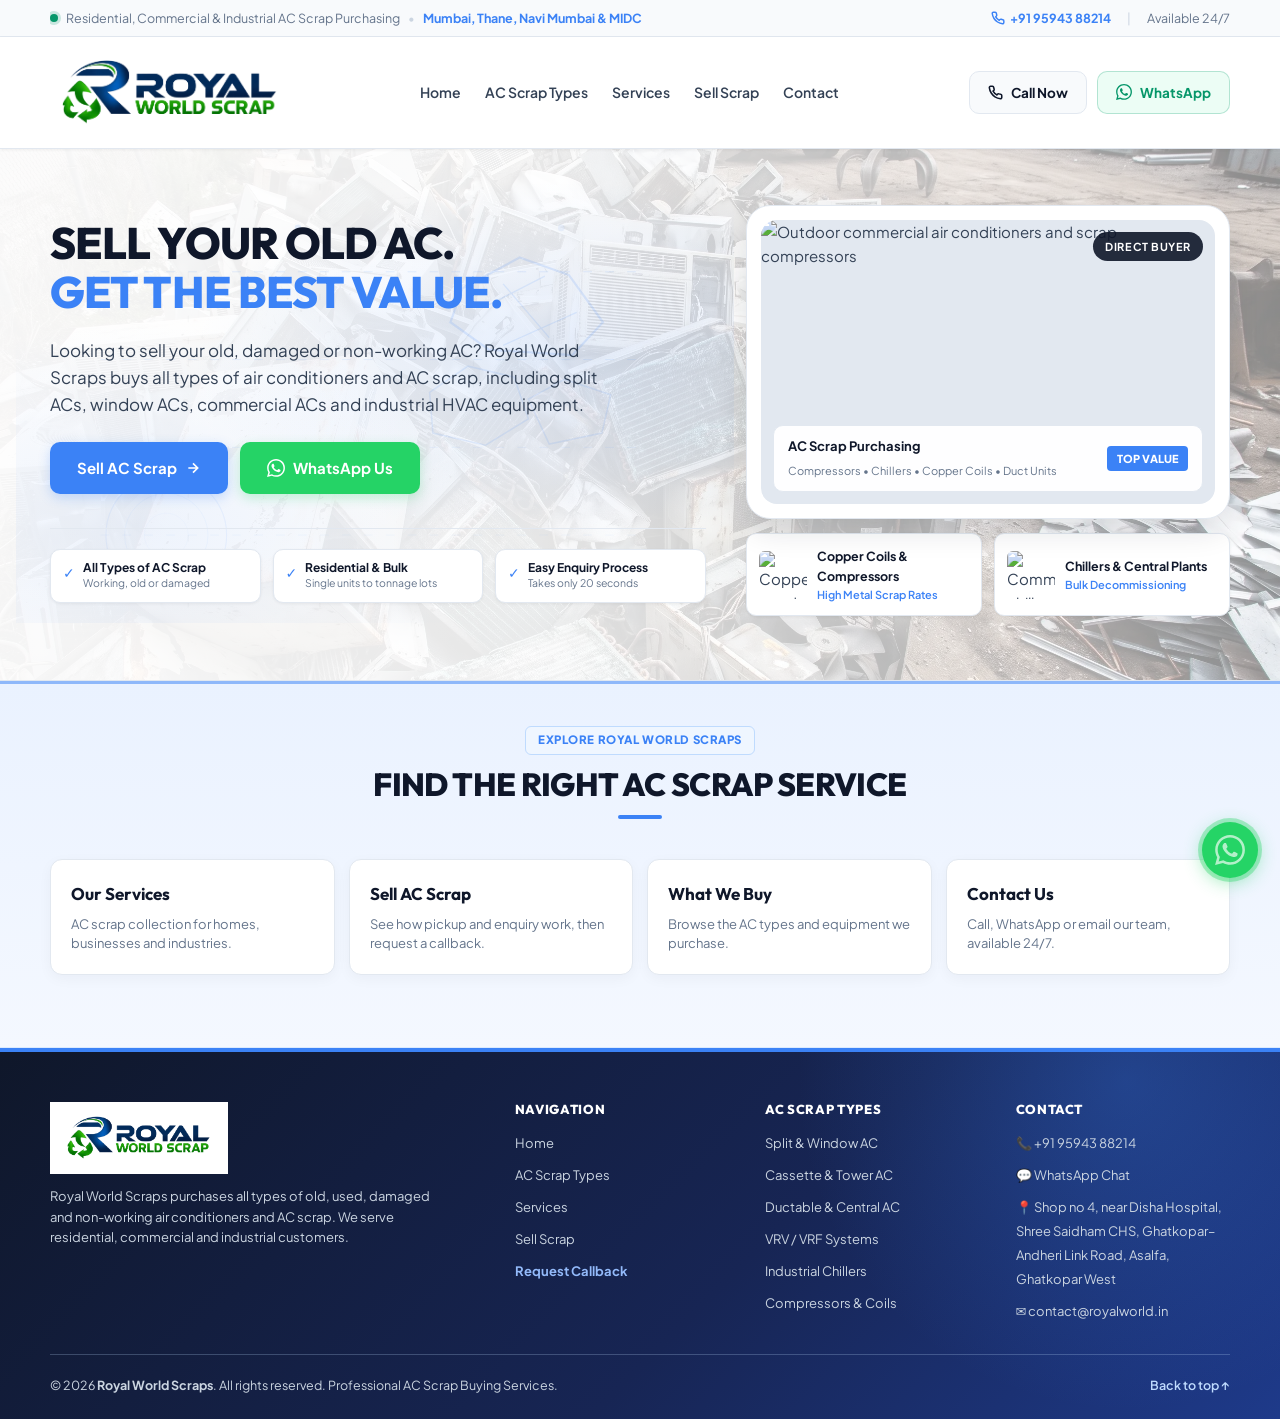
==== commit 4f1bddc9: "Split site into crawlable pages" ====
--- a/index.html
+++ b/index.html
@@ -3,55 +3,24 @@
 <head>
   <meta charset="UTF-8">
   <meta name="viewport" content="width=device-width, initial-scale=1.0">
-  
-  <!-- SEO Meta Tags -->
-  <title>Sell Old AC Scrap in Mumbai | Royal Infra Scrap</title>
-  <meta name="description" content="Sell old, damaged or non-working ACs in Mumbai. Royal Infra Scrap buys split, window, commercial and industrial AC scrap. Call 95943 88214 for a callback.">
-  <meta name="author" content="Royal Infra Scrap">
-  <meta name="robots" content="index, follow, max-image-preview:large">
+  <title>Sell Old AC Scrap in Mumbai | Royal World Scraps</title>
+  <meta name="description" content="Sell old, damaged and non-working AC scrap in Mumbai. Royal World Scraps buys residential, commercial and industrial AC equipment.">
+  <meta name="author" content="Royal World Scraps">
   <meta name="theme-color" content="#3b82f6">
-  <link rel="canonical" href="https://royal-infra.in/">
-  <link rel="sitemap" type="application/xml" href="/sitemap.xml">
-
-  <!-- Open Graph -->
+  <link rel="canonical" href="https://hassaank78.github.io/royalinfra/">
   <meta property="og:type" content="website">
   <meta property="og:locale" content="en_IN">
-  <meta property="og:site_name" content="Royal Infra Scrap">
-  <meta property="og:title" content="Sell Old AC Scrap in Mumbai | Royal Infra Scrap">
-  <meta property="og:description" content="Sell old, damaged or non-working ACs in Mumbai. Contact Royal Infra Scrap to discuss your AC scrap.">
-  <meta property="og:url" content="https://royal-infra.in/">
+  <meta property="og:site_name" content="Royal World Scraps">
+  <meta property="og:title" content="Sell Old AC Scrap in Mumbai | Royal World Scraps">
+  <meta property="og:description" content="Sell old, damaged and non-working AC scrap in Mumbai. Royal World Scraps buys residential, commercial and industrial AC equipment.">
+  <meta property="og:url" content="https://hassaank78.github.io/royalinfra/">
   <meta name="twitter:card" content="summary">
-  <meta name="twitter:title" content="Sell Old AC Scrap in Mumbai | Royal Infra Scrap">
-  <meta name="twitter:description" content="Royal Infra Scrap buys old, damaged and non-working ACs in Mumbai and nearby areas.">
-
-  <script type="application/ld+json">
-    {
-      "@context": "https://schema.org",
-      "@type": "LocalBusiness",
-      "name": "Royal Infra Scrap",
-      "url": "https://royal-infra.in/",
-      "image": "https://royal-infra.in/images/royal-infra-scrap-logo.png",
-      "telephone": "+91-95943-88214",
-      "address": {
-        "@type": "PostalAddress",
-        "streetAddress": "Shop no 4, Shree Saidham CHS, near Disha Hospital, Ghatkopar–Andheri Link Road, Asalfa, Ghatkopar West",
-        "addressLocality": "Mumbai",
-        "addressRegion": "Maharashtra",
-        "addressCountry": "IN"
-      },
-      "areaServed": ["Mumbai", "Thane", "Navi Mumbai"],
-      "openingHours": "Mo-Su 08:30-20:00"
-    }
-  </script>
-
-  <!-- Favicon -->
-  <link rel="icon" type="image/svg+xml" href="/favicon.svg">
-
-  <!-- Google Fonts (Outfit & Plus Jakarta Sans) -->
+  <meta name="twitter:title" content="Sell Old AC Scrap in Mumbai | Royal World Scraps">
+  <meta name="twitter:description" content="Sell old, damaged and non-working AC scrap in Mumbai. Royal World Scraps buys residential, commercial and industrial AC equipment.">
+  <link rel="icon" type="image/svg+xml" href="favicon.svg">
   <link rel="preconnect" href="https://fonts.googleapis.com">
   <link rel="preconnect" href="https://fonts.gstatic.com" crossorigin>
   <link href="https://fonts.googleapis.com/css2?family=Outfit:wght@500;600;700;800&family=Plus+Jakarta+Sans:wght@400;500;600;700&display=swap" rel="stylesheet">
-
   <script>
     (() => {
       const accent = new URLSearchParams(window.location.search).get('accent') || '';
@@ -65,12 +34,11 @@
       }
     })();
   </script>
-
-  <!-- Light Theme CSS -->
-  <link rel="stylesheet" href="/css/style.css">
+  <link rel="stylesheet" href="css/style.css">
+  <script type="application/ld+json">{"@context":"https://schema.org","@type":"BreadcrumbList","itemListElement":[{"@type":"ListItem","position":1,"name":"Home","item":"https://hassaank78.github.io/royalinfra/"}]}</script>
+
 </head>
 <body>
-
   <!-- Top Announcement Bar -->
   <div class="top-notice-bar">
     <div class="container top-notice-inner">
@@ -86,7 +54,7 @@
           <span>+91 95943 88214</span>
         </a>
         <span style="color: #cbd5e1;">|</span>
-        <span>Mon - Sun: 8:30 AM - 8:00 PM</span>
+        <span>Available 24/7</span>
       </div>
     </div>
   </div>
@@ -94,19 +62,19 @@
   <!-- Sticky Modern Navbar -->
   <header class="main-navbar">
     <div class="container nav-container">
-      
+
       <!-- Brand Logo -->
-      <a href="#home" class="brand-logo">
-        <img class="brand-mark" src="/images/royal-infra-scrap-logo.png" alt="Royal Infra Scrap">
+      <a href="index.html" class="brand-logo">
+        <img class="brand-mark" src="images/logo.webp" alt="Royal World Scraps">
       </a>
 
       <!-- Desktop Navigation Menu -->
       <ul class="desktop-nav-menu">
-        <li><a href="#home" class="nav-item-link">Home</a></li>
-        <li><a href="#what-we-buy" class="nav-item-link">What We Buy</a></li>
-        <li><a href="#who-we-serve" class="nav-item-link">Who We Serve</a></li>
-        <li><a href="#how-it-works" class="nav-item-link">How It Works</a></li>
-        <li><a href="#contact" class="nav-item-link">Contact</a></li>
+        <li><a href="index.html" class="nav-item-link">Home</a></li>
+        <li><a href="ac-scrap.html" class="nav-item-link">AC Scrap Types</a></li>
+        <li><a href="services.html" class="nav-item-link">Services</a></li>
+        <li><a href="sell-scrap.html" class="nav-item-link">Sell Scrap</a></li>
+        <li><a href="contact.html" class="nav-item-link">Contact</a></li>
       </ul>
 
       <!-- Action Buttons -->
@@ -132,21 +100,22 @@
     <button class="mobile-nav-backdrop" id="mobileNavBackdrop" type="button" aria-label="Close menu" tabindex="-1"></button>
     <div class="mobile-nav-panel" id="mobileNav">
       <ul class="mobile-nav-list">
-        <li><a href="#home" class="mobile-nav-link">Home</a></li>
-        <li><a href="#what-we-buy" class="mobile-nav-link">What We Buy (All AC Types)</a></li>
-        <li><a href="#who-we-serve" class="mobile-nav-link">Who We Serve</a></li>
-        <li><a href="#how-it-works" class="mobile-nav-link">How It Works</a></li>
-        <li><a href="#contact" class="mobile-nav-link">Contact</a></li>
+        <li><a href="index.html" class="mobile-nav-link">Home</a></li>
+        <li><a href="ac-scrap.html" class="mobile-nav-link">AC Scrap Types</a></li>
+        <li><a href="services.html" class="mobile-nav-link">Services</a></li>
+        <li><a href="sell-scrap.html" class="mobile-nav-link">Sell Scrap</a></li>
+        <li><a href="contact.html" class="mobile-nav-link">Contact</a></li>
       </ul>
-      <a href="#enquiry-form" class="btn btn-primary" style="width: 100%;">Request a Callback</a>
+      <a href="sell-scrap.html#enquiry-form" class="btn btn-primary" style="width: 100%;">Request a Callback</a>
     </div>
   </header>
 
+<main>
   <!-- Hero Section (Rich Visual Collage, High Impact, No Empty Space) -->
   <section id="home" class="hero-section">
     <div class="container">
       <div class="hero-layout">
-        
+
         <!-- Left Column: Copy & Actions -->
         <div class="hero-left-content">
           <!-- Visual Background Accent (behind the text) -->
@@ -181,11 +150,11 @@
           </h1>
 
           <p class="hero-description">
-            Looking to sell your old, damaged or non-working AC? Royal Infra Scrap buys all types of air conditioners and AC scrap, including split ACs, window ACs, commercial ACs and industrial HVAC equipment.
+            Looking to sell your old, damaged or non-working AC? Royal World Scraps buys all types of air conditioners and AC scrap, including split ACs, window ACs, commercial ACs and industrial HVAC equipment.
           </p>
 
           <div class="hero-cta-bar">
-            <a href="#enquiry-form" class="btn btn-primary btn-lg">
+            <a href="sell-scrap.html#enquiry-form" class="btn btn-primary btn-lg">
               <span>Sell AC Scrap</span>
               <svg width="16" height="16" viewBox="0 0 24 24" fill="none" stroke="currentColor" stroke-width="2.5"><path d="M5 12h14M12 5l7 7-7 7"/></svg>
             </a>
@@ -226,13 +195,13 @@
 
         <!-- Right Column: Visual Showcase Collage (Engaging, Rich Visual Elements) -->
         <div class="hero-visual-collage">
-          
+
           <!-- Main Hero Visual Card -->
           <div class="hero-main-card">
             <div class="hero-main-img-box">
               <img src="https://images.unsplash.com/photo-1621905252507-b35492cc74b4?auto=format&fit=crop&w=800&q=80" alt="Outdoor commercial air conditioners and scrap compressors">
               <span class="hero-floating-tag">Direct Buyer</span>
-              
+
               <div class="hero-img-bottom-badge">
                 <div>
                   <strong style="color: #0f172a; font-size: 13px; display: block;">AC Scrap Purchasing</strong>
@@ -268,579 +237,35 @@
     </div>
   </section>
 
-  <!-- What We Buy Section (Shows 3 Initially + Clean "Show More" Button) -->
-  <section id="what-we-buy" class="section section-light">
+
+  <section class="section section-tint page-link-section" aria-labelledby="explore-pages-title">
     <div class="container">
-      
       <div class="section-head">
-        <span class="section-tag-pill">Purchasing Catalog</span>
-        <h2 class="section-heading-text">We Buy All Types of AC Scrap</h2>
+        <span class="section-tag-pill">Explore Royal World Scraps</span>
+        <h2 class="section-heading-text" id="explore-pages-title">Find the Right AC Scrap Service</h2>
         <div class="section-bar"></div>
-        <p class="section-subtext">
-          From household air conditioners to large commercial and industrial cooling systems, we purchase a wide range of old and used AC equipment.
-        </p>
-      </div>
-
-      <!-- Top 4 Categories Shown Upfront -->
-      <div class="category-cards-grid" id="featuredCategories">
-        
-        <!-- 1. Split AC -->
-        <div class="cat-box">
-          <div class="cat-img-box">
-            <img src="https://images.unsplash.com/photo-1585338107529-13afc5f02586?auto=format&fit=crop&w=500&q=80" alt="Split AC scrap">
-            <span class="cat-badge-label">Residential</span>
-          </div>
-          <div class="cat-info-area">
-            <div>
-              <h3 class="cat-item-title">Split AC</h3>
-              <p class="cat-item-desc">Indoor evaporator units and outdoor condenser units of all tonnages (0.75T to 2.5T+), any brand or condition.</p>
-            </div>
-            <div class="cat-meta-footer">
-              <span>Copper coils & compressor</span>
-              <span>All Brands</span>
-            </div>
-          </div>
-        </div>
-
-        <!-- 2. Window AC -->
-        <div class="cat-box">
-          <div class="cat-img-box">
-            <img src="https://images.unsplash.com/photo-1621905251189-08b45d6a269e?auto=format&fit=crop&w=500&q=80" alt="Window AC scrap">
-            <span class="cat-badge-label">Residential</span>
-          </div>
-          <div class="cat-info-area">
-            <div>
-              <h3 class="cat-item-title">Window AC</h3>
-              <p class="cat-item-desc">Heavy-duty window air conditioners with intact or removed copper coils, steel body, and fan assemblies.</p>
-            </div>
-            <div class="cat-meta-footer">
-              <span>Heavy gauge metal scrap</span>
-              <span>All Capacities</span>
-            </div>
-          </div>
-        </div>
-
-        <!-- 3. Commercial Cassette & Tower AC -->
-        <div class="cat-box">
-          <div class="cat-img-box">
-            <img src="https://images.unsplash.com/photo-1504384308090-c894fdcc538d?auto=format&fit=crop&w=500&q=80" alt="Cassette AC scrap">
-            <span class="cat-badge-label badge-commercial">Commercial</span>
-          </div>
-          <div class="cat-info-area">
-            <div>
-              <h3 class="cat-item-title">Cassette & Tower AC</h3>
-              <p class="cat-item-desc">Ceiling cassette 4-way units and floor-standing commercial tower ACs from restaurants, showrooms, and offices.</p>
-            </div>
-            <div class="cat-meta-footer">
-              <span>Retail & showroom clearouts</span>
-              <span>Bulk Lots</span>
-            </div>
-          </div>
-        </div>
-
-        <!-- 4. Inverter AC -->
-        <div class="cat-box">
-          <div class="cat-img-box">
-            <img src="https://images.unsplash.com/photo-1545259741-2ea3ebf61fa3?auto=format&fit=crop&w=500&q=80" alt="Inverter AC scrap">
-            <span class="cat-badge-label">Residential</span>
-          </div>
-          <div class="cat-info-area">
-            <div>
-              <h3 class="cat-item-title">Inverter AC</h3>
-              <p class="cat-item-desc">Modern variable-speed inverter air conditioning systems, electronic boards, and outdoor condenser units.</p>
-            </div>
-            <div class="cat-meta-footer">
-              <span>PCB boards & copper coils</span>
-              <span>Working/Damaged</span>
-            </div>
-          </div>
-        </div>
-
-
-      </div>
-
-      <!-- Remaining 8 Categories (Expanded on Click) -->
-      <div class="cat-extended-grid" id="extendedCategoriesGrid">
-        
-        <!-- 5. Ductable AC -->
-        <div class="cat-box">
-          <div class="cat-img-box">
-            <img src="https://images.unsplash.com/photo-1513694203232-719a280e022f?auto=format&fit=crop&w=500&q=80" alt="Ductable AC scrap">
-            <span class="cat-badge-label badge-commercial">Commercial</span>
-          </div>
-          <div class="cat-info-area">
-            <div>
-              <h3 class="cat-item-title">Ductable AC</h3>
-              <p class="cat-item-desc">Packaged ducted units, galvanised sheet metal ductwork, cooling plenums, and commercial blowers.</p>
-            </div>
-            <div class="cat-meta-footer">
-              <span>Office & shopping floors</span>
-              <span>Tonnage Quantities</span>
-            </div>
-          </div>
-        </div>
-
-        <!-- 6. Central AC Systems -->
-        <div class="cat-box">
-          <div class="cat-img-box">
-            <img src="https://images.unsplash.com/photo-1581094794329-c8112a89af12?auto=format&fit=crop&w=500&q=80" alt="Central AC systems">
-            <span class="cat-badge-label badge-commercial">Commercial</span>
-          </div>
-          <div class="cat-info-area">
-            <div>
-              <h3 class="cat-item-title">Central AC Systems</h3>
-              <p class="cat-item-desc">Centralized building cooling plants, air handling units (AHUs), piping and plant room assemblies.</p>
-            </div>
-            <div class="cat-meta-footer">
-              <span>Building clearout & renovation</span>
-              <span>Large Scale</span>
-            </div>
-          </div>
-        </div>
-
-        <!-- 7. Commercial AC Units -->
-        <div class="cat-box">
-          <div class="cat-img-box">
-            <img src="https://images.unsplash.com/photo-1486406146926-c627a92ad1ab?auto=format&fit=crop&w=500&q=80" alt="Commercial AC units">
-            <span class="cat-badge-label badge-commercial">Commercial</span>
-          </div>
-          <div class="cat-info-area">
-            <div>
-              <h3 class="cat-item-title">Commercial AC Units</h3>
-              <p class="cat-item-desc">Multi-split and rooftop commercial cooling equipment from hospitals, schools, and business centers.</p>
-            </div>
-            <div class="cat-meta-footer">
-              <span>Decommissioned cooling lots</span>
-              <span>Bulk Pickup</span>
-            </div>
-          </div>
-        </div>
-
-        <!-- 8. Industrial AC Systems -->
-        <div class="cat-box">
-          <div class="cat-img-box">
-            <img src="https://images.unsplash.com/photo-1581092160607-ee22621dd758?auto=format&fit=crop&w=500&q=80" alt="Industrial AC systems">
-            <span class="cat-badge-label badge-industrial">Industrial</span>
-          </div>
-          <div class="cat-info-area">
-            <div>
-              <h3 class="cat-item-title">Industrial AC Systems</h3>
-              <p class="cat-item-desc">High-capacity cooling setups from manufacturing factories, chemical plants, warehouses and data centers.</p>
-            </div>
-            <div class="cat-meta-footer">
-              <span>Factory & warehouse scrap</span>
-              <span>Heavy Tonnage</span>
-            </div>
-          </div>
-        </div>
-
-        <!-- 9. VRV / VRF Systems -->
-        <div class="cat-box">
-          <div class="cat-img-box">
-            <img src="https://images.unsplash.com/photo-1581094794329-c8112a89af12?auto=format&fit=crop&w=500&q=80" alt="Commercial HVAC equipment for VRV and VRF systems">
-            <span class="cat-badge-label badge-industrial">Industrial</span>
-          </div>
-          <div class="cat-info-area">
-            <div>
-              <h3 class="cat-item-title">VRV / VRF Systems</h3>
-              <p class="cat-item-desc">Variable Refrigerant Volume and Variable Refrigerant Flow multi-outdoor units and extensive copper lines.</p>
-            </div>
-            <div class="cat-meta-footer">
-              <span>Modular outdoor bank units</span>
-              <span>High Copper Content</span>
-            </div>
-          </div>
-        </div>
-
-        <!-- 10. Chillers -->
-        <div class="cat-box">
-          <div class="cat-img-box">
-            <img src="https://images.unsplash.com/photo-1581092580497-e0d23cbdf1dc?auto=format&fit=crop&w=500&q=80" alt="Chillers scrap">
-            <span class="cat-badge-label badge-industrial">Industrial</span>
-          </div>
-          <div class="cat-info-area">
-            <div>
-              <h3 class="cat-item-title">Chillers (Air & Water Cooled)</h3>
-              <p class="cat-item-desc">Industrial water-cooled and air-cooled screw/scroll chillers, condenser tubes and heavy heat exchangers.</p>
-            </div>
-            <div class="cat-meta-footer">
-              <span>Plant & machinery clearance</span>
-              <span>Heavy Machinery</span>
-            </div>
-          </div>
-        </div>
-
-        <!-- 11. AC Compressors -->
-        <div class="cat-box">
-          <div class="cat-img-box">
-            <img src="https://images.unsplash.com/photo-1581092334651-ddf26d9a09d0?auto=format&fit=crop&w=500&q=80" alt="AC compressor scrap">
-            <span class="cat-badge-label badge-component">Components</span>
-          </div>
-          <div class="cat-info-area">
-            <div>
-              <h3 class="cat-item-title">AC Compressors & Parts</h3>
-              <p class="cat-item-desc">Rotary, scroll, and reciprocating compressors, copper condenser coils, aluminium fin coils, and blower motors.</p>
-            </div>
-            <div class="cat-meta-footer">
-              <span>Metal & copper components</span>
-              <span>All Quantities</span>
-            </div>
-          </div>
-        </div>
-
-        <!-- 12. Non-Inverter & Portable AC -->
-        <div class="cat-box">
-          <div class="cat-img-box">
-            <img src="https://images.unsplash.com/photo-1621905251189-08b45d6a269e?auto=format&fit=crop&w=500&q=80" alt="Portable AC scrap">
-            <span class="cat-badge-label">Residential</span>
-          </div>
-          <div class="cat-info-area">
-            <div>
-              <h3 class="cat-item-title">Portable & Non-Inverter AC</h3>
-              <p class="cat-item-desc">Older fixed-speed non-inverter air conditioners, portable spot coolers, and dismantled cooling assemblies.</p>
-            </div>
-            <div class="cat-meta-footer">
-              <span>Dismantled units accepted</span>
-              <span>All Sizes</span>
-            </div>
-          </div>
-        </div>
-
-      </div>
-
-      <!-- Prominent Show More / Show Less Button (Stops Infinite Scrolling) -->
-      <div class="show-more-wrapper">
-        <button type="button" class="btn-show-more" id="showMoreCategoriesBtn">
-          <span>Show All 12 AC Categories (8 More)</span>
-          <svg width="18" height="18" viewBox="0 0 24 24" fill="none" stroke="currentColor" stroke-width="2.5"><path d="M6 9l6 6 6-6"/></svg>
-        </button>
-      </div>
-
-      <!-- Fallback Callout Box -->
-      <div class="unlisted-ac-banner">
-        <h4 class="unlisted-title">
-          Don't see your AC type listed? No problem! We deal in all kinds of AC scrap. Contact us to discuss your requirements.
-        </h4>
-        <p class="unlisted-desc">
-          Whether you have a single household AC or a multi-tonnage factory cooling plant, our team is ready to evaluate your equipment.
-        </p>
-        <div style="display: flex; justify-content: center; gap: 14px; flex-wrap: wrap; align-items: center;">
-          <strong style="color: #0f172a; text-transform: uppercase; font-size: 13.5px;">Have AC Scrap to Sell? Contact Us Today.</strong>
-          <a href="#enquiry-form" class="btn btn-primary">Request a Callback</a>
-        </div>
-      </div>
-
+      </div>
+      <div class="page-link-grid">
+        <a class="page-link-card" href="services.html"><strong>Our Services</strong><span>AC scrap collection for homes, businesses and industries.</span></a>
+        <a class="page-link-card" href="sell-scrap.html"><strong>Sell AC Scrap</strong><span>See how pickup and enquiry work, then request a callback.</span></a>
+        <a class="page-link-card" href="ac-scrap.html"><strong>What We Buy</strong><span>Browse the AC types and equipment we purchase.</span></a>
+        <a class="page-link-card" href="contact.html"><strong>Contact Us</strong><span>Call, WhatsApp or email our team, available 24/7.</span></a>
+      </div>
     </div>
   </section>
-
-  <!-- Who We Serve Section (Shows 3 Initially + Clean "Show More" Button) -->
-  <section id="who-we-serve" class="section section-tint">
-    <div class="container">
-      
-      <div class="section-head">
-        <span class="section-tag-pill">Clientele</span>
-        <h2 class="section-heading-text">AC Scrap Purchasing from Homes, Businesses & Industries</h2>
-        <div class="section-bar"></div>
-        <p class="section-subtext">
-          We purchase both single units from private property owners and large bulk lots from commercial and industrial establishments.
-        </p>
-      </div>
-
-      <!-- Top 4 Client Segments Shown Upfront -->
-      <div class="client-cards-grid">
-        
-        <div class="client-box">
-          <div>
-            <div class="client-icon-circle">🏠</div>
-            <h3 class="client-title">Residential Customers</h3>
-            <p class="client-desc">Homeowners replacing old air conditioners, renovating apartments, or disposing of damaged units.</p>
-          </div>
-          <div class="client-footer-tag">Common items: <strong>Split & Window ACs</strong></div>
-        </div>
-
-        <div class="client-box">
-          <div>
-            <div class="client-icon-circle">🏪</div>
-            <h3 class="client-title">Shops & Retail Businesses</h3>
-            <p class="client-desc">Showrooms, retail shops, boutiques, and retail franchises renovating or replacing cooling systems.</p>
-          </div>
-          <div class="client-footer-tag">Common items: <strong>Cassette & Tower ACs</strong></div>
-        </div>
-
-        <div class="client-box">
-          <div>
-            <div class="client-icon-circle">🏢</div>
-            <h3 class="client-title">Offices & Corporate Buildings</h3>
-            <p class="client-desc">Commercial business complexes, corporate offices, and IT centers clearing bulk HVAC equipment.</p>
-          </div>
-          <div class="client-footer-tag">Common items: <strong>Ductable & Central Units</strong></div>
-        </div>
-
-        <div class="client-box">
-          <div>
-            <div class="client-icon-circle">🍽️</div>
-            <h3 class="client-title">Hotels & Restaurants</h3>
-            <p class="client-desc">Hospitality venues, banquet halls, and commercial kitchens upgrading ventilation & refrigeration.</p>
-          </div>
-          <div class="client-footer-tag">Common items: <strong>Kitchen Exhaust & Tower AC</strong></div>
-        </div>
-
-      </div>
-
-      <!-- Remaining 4 Client Segments (Toggled with Show More Button) -->
-      <div class="client-extended-grid" id="extendedClientsGrid">
-        
-
-
-        <div class="client-box">
-          <div>
-            <div class="client-icon-circle">🏥</div>
-            <h3 class="client-title">Hospitals & Institutions</h3>
-            <p class="client-desc">Clinics, diagnostic centers, educational institutes, and healthcare complexes disposing of old ACs.</p>
-          </div>
-          <div class="client-footer-tag">Common items: <strong>Modular Chillers & Split Lots</strong></div>
-        </div>
-
-        <div class="client-box">
-          <div>
-            <div class="client-icon-circle">🏭</div>
-            <h3 class="client-title">Factories & Industries</h3>
-            <p class="client-desc">Industrial facilities, production factories, cold storage rooms, and heavy manufacturing plants.</p>
-          </div>
-          <div class="client-footer-tag">Common items: <strong>Industrial Chillers & VRF</strong></div>
-        </div>
-
-        <div class="client-box">
-          <div>
-            <div class="client-icon-circle">👷</div>
-            <h3 class="client-title">Builders & Contractors</h3>
-            <p class="client-desc">Civil demolition contractors, building renovators, and redevelopment site managers clearing scrap.</p>
-          </div>
-          <div class="client-footer-tag">Common items: <strong>Dismantled Building AC Lots</strong></div>
-        </div>
-
-        <div class="client-box">
-          <div>
-            <div class="client-icon-circle">🔧</div>
-            <h3 class="client-title">HVAC Contractors</h3>
-            <p class="client-desc">Air conditioning repair technicians, service centers, and HVAC maintenance teams with parts.</p>
-          </div>
-          <div class="client-footer-tag">Common items: <strong>Compressor & Copper Lots</strong></div>
-        </div>
-
-      </div>
-
-      <!-- Show More Clients Button -->
-      <div class="show-more-wrapper">
-        <button type="button" class="btn-show-more" id="showMoreClientsBtn">
-          <span>Show All 8 Client Segments (4 More)</span>
-          <svg width="18" height="18" viewBox="0 0 24 24" fill="none" stroke="currentColor" stroke-width="2.5"><path d="M6 9l6 6 6-6"/></svg>
-        </button>
-      </div>
-
-    </div>
-  </section>
-
-  <!-- How It Works Section (4 Compact Steps) -->
-  <section id="how-it-works" class="section section-light">
-    <div class="container">
-      
-      <div class="section-head">
-        <span class="section-tag-pill">Process</span>
-        <h2 class="section-heading-text">Selling Your AC Scrap Is Easy</h2>
-        <div class="section-bar"></div>
-        <p class="section-subtext">
-          Four straightforward steps from initial enquiry to collection.
-        </p>
-      </div>
-
-      <div class="how-steps-grid">
-        <div class="how-step-card">
-          <span class="step-number-tag">Step 1</span>
-          <h3 class="step-card-heading">Submit Your Enquiry</h3>
-          <p class="step-card-text">Fill out our short enquiry form with your contact details. Takes approximately 20 seconds.</p>
-        </div>
-
-        <div class="how-step-card">
-          <span class="step-number-tag">Step 2</span>
-          <h3 class="step-card-heading">We Contact You</h3>
-          <p class="step-card-text">Our team contacts you to understand what type of AC scrap you have and your location.</p>
-        </div>
-
-        <div class="how-step-card">
-          <span class="step-number-tag">Step 3</span>
-          <h3 class="step-card-heading">Discuss the Price</h3>
-          <p class="step-card-text">We discuss the price based on the equipment, quantity and condition.</p>
-        </div>
-
-        <div class="how-step-card">
-          <span class="step-number-tag">Step 4</span>
-          <h3 class="step-card-heading">Arrange Collection</h3>
-          <p class="step-card-text">If everything is agreed upon, we coordinate the collection process conveniently.</p>
-        </div>
-      </div>
-
-    </div>
-  </section>
-
-  <!-- Enquiry Form Section (Clean Light White Theme) -->
-  <section id="enquiry-form" class="enquiry-form-section">
-    <div class="container">
-      
-      <div class="enquiry-form-card">
-        
-        <div class="form-head-title">Looking to Sell Your Old AC?</div>
-        <div class="form-head-sub">Leave your contact details and our team will get in touch with you shortly.</div>
-
-        <!-- Server Error Notification -->
-        <div id="serverErrorAlert" style="display: none; padding: 12px; background: #fef2f2; border: 1px solid #fecaca; border-radius: 6px; color: #b91c1c; font-size: 13px; font-weight: 600; margin-bottom: 16px;"></div>
-
-        <!-- Main Form -->
-        <form id="enquiryForm" novalidate>
-          <div class="fields-grid">
-            
-            <!-- 1. Full Name -->
-            <div class="field-col">
-              <label for="fullName" class="field-lbl">Full Name <span class="required">*</span></label>
-              <input type="text" id="fullName" class="field-input" placeholder="Enter your full name" required>
-              <div id="fullNameError" class="field-error-msg">Please enter your full name.</div>
-            </div>
-
-            <!-- 2. Mobile Number (Indian 10-digit) -->
-            <div class="field-col">
-              <label for="mobileNumber" class="field-lbl">Mobile Number <span class="required">*</span></label>
-              <div class="phone-wrapper">
-                <span class="phone-flag">+91</span>
-                <input type="tel" id="mobileNumber" class="field-input" placeholder="10-digit mobile number" maxlength="10" required>
-              </div>
-              <div id="mobileError" class="field-error-msg">Please enter a valid 10-digit Indian mobile number.</div>
-            </div>
-
-            <!-- Optional message -->
-            <div class="field-col field-full">
-              <label for="additionalMessage" class="field-lbl">Additional Message <span style="font-weight: normal; color: #64748b;">(Optional)</span></label>
-              <textarea id="additionalMessage" class="field-input" rows="2" placeholder="Anything else you'd like to tell us?" style="resize: none;"></textarea>
-            </div>
-
-            <!-- Consent Checkbox -->
-            <div class="field-col field-full">
-              <label class="consent-row">
-                <input type="checkbox" id="consent" required>
-                <span class="consent-caption">
-                  I agree to be contacted by Royal Infra Scrap regarding my enquiry. <span class="required">*</span>
-                </span>
-              </label>
-              <div id="consentError" class="field-error-msg">You must agree to be contacted.</div>
-            </div>
-
-            <!-- Submit Button -->
-            <div class="field-col field-full">
-              <button type="submit" id="submitBtn" class="submit-action-btn">Request a Callback</button>
-              <div class="privacy-notice">
-                🔒 Takes ~20 seconds. We value your privacy and never share your contact information.
-              </div>
-            </div>
-
-          </div>
-        </form>
-
-        <!-- Success Confirmation Card -->
-        <div id="formSuccessCard" class="success-screen-box">
-          <div class="success-big-check">✓</div>
-          <h3 class="success-big-title">Thank You!</h3>
-          <p class="success-big-desc">
-            We have received your enquiry. Our team at <strong>Royal Infra Scrap</strong> will contact you shortly.
-          </p>
-          <div class="success-ref-pill" id="assignedEnquiryId">Enquiry Reference ID</div>
-          <div>
-            <button type="button" id="resetFormBtn" class="btn btn-call-header">Submit Another Enquiry</button>
-          </div>
-        </div>
-
-      </div>
-
-    </div>
-  </section>
-
-  <!-- Contact Section -->
-  <section id="contact" class="section section-light">
-    <div class="container">
-      
-      <div class="section-head">
-        <span class="section-tag-pill">Direct Communication</span>
-        <h2 class="section-heading-text">Contact Royal Infra Scrap</h2>
-        <div class="section-bar"></div>
-        <p class="section-subtext">
-          Reach out directly via phone or WhatsApp for immediate assistance.
-        </p>
-      </div>
-
-      <div class="contact-cards-row">
-        <div class="contact-info-tile">
-          <div>
-            <div class="contact-tile-icon">📞</div>
-            <div class="contact-tile-label">Direct Phone</div>
-            <a href="tel:+919594388214" class="contact-tile-main">+91 95943 88214</a>
-          </div>
-          <div class="contact-tile-sub">Click to call directly</div>
-        </div>
-
-        <div class="contact-info-tile">
-          <div>
-            <div class="contact-tile-icon">💬</div>
-            <div class="contact-tile-label">WhatsApp</div>
-            <a href="https://wa.me/919594388214?text=Hello%20Royal%20Infra%20Scrap%2C%20I%20am%20interested%20in%20selling%20my%20old%20AC%20scrap.%20Please%20contact%20me." target="_blank" rel="noopener noreferrer" class="contact-tile-main">+91 95943 88214</a>
-          </div>
-          <div class="contact-tile-sub">Click to chat on WhatsApp</div>
-        </div>
-
-        <div class="contact-info-tile">
-          <div>
-            <div class="contact-tile-icon">📍</div>
-            <div class="contact-tile-label">Address</div>
-            <div class="contact-tile-main contact-address">Shop no 4, near Disha Hospital, Shree Saidham CHS, Ghatkopar–Andheri Link Road, Asalfa, Ghatkopar West</div>
-          </div>
-          <div class="contact-tile-sub">Visit our Ghatkopar West location</div>
-        </div>
-
-        <div class="contact-info-tile">
-          <div>
-            <div class="contact-tile-icon">🕒</div>
-            <div class="contact-tile-label">Operating Schedule</div>
-            <div class="contact-tile-main" style="font-size: 14px;">8:30 AM – 8:00 PM</div>
-          </div>
-          <div class="contact-tile-sub">Monday through Sunday</div>
-        </div>
-      </div>
-
-      <!-- Service Areas Badges -->
-      <div class="coverage-pills-card">
-        <strong style="font-size: 11.5px; text-transform: uppercase; color: #64748b;">Regional Service Coverage:</strong>
-        <div class="coverage-pills-list">
-          <span class="coverage-tag">• Mumbai & Suburbs</span>
-          <span class="coverage-tag">• Navi Mumbai</span>
-          <span class="coverage-tag">• Thane & Kalyan</span>
-          <span class="coverage-tag">• MIDC Industrial Belts</span>
-          <span class="coverage-tag">• Pune & Maharashtra (Bulk Lots)</span>
-          <span class="coverage-tag">• Pan-India for Heavy Industrial Plants</span>
-        </div>
-      </div>
-
-    </div>
-  </section>
-
+</main>
   <!-- Clean Light Slate Footer -->
   <footer class="site-footer">
     <div class="container">
       <div class="footer-columns-grid">
-        
+
         <!-- Brand Summary -->
         <div>
           <div class="brand-logo footer-brand-logo" style="margin-bottom: 12px;">
-            <img class="brand-mark" src="/images/royal-infra-scrap-logo.png" alt="Royal Infra Scrap">
+            <img class="brand-mark" src="images/logo.webp" alt="Royal World Scraps">
           </div>
           <p style="font-size: 13px; line-height: 1.6; color: #cbd5e1; max-width: 380px;">
-            Royal Infra Scrap purchases all types of old, used, damaged and non-working air conditioners and AC scrap. We serve residential, commercial and industrial customers.
+            Royal World Scraps purchases all types of old, used, damaged and non-working air conditioners and AC scrap. We serve residential, commercial and industrial customers.
           </p>
         </div>
 
@@ -848,11 +273,11 @@
         <div>
           <h4 class="footer-col-title">Navigation</h4>
           <ul class="footer-links-list">
-            <li><a href="#home" class="footer-anchor">Home</a></li>
-            <li><a href="#what-we-buy" class="footer-anchor">What We Buy</a></li>
-            <li><a href="#who-we-serve" class="footer-anchor">Who We Serve</a></li>
-            <li><a href="#how-it-works" class="footer-anchor">How It Works</a></li>
-            <li><a href="#enquiry-form" class="footer-anchor" style="color: var(--brand-orange); font-weight: 700;">Request Callback</a></li>
+            <li><a href="index.html" class="footer-anchor">Home</a></li>
+            <li><a href="ac-scrap.html" class="footer-anchor">AC Scrap Types</a></li>
+            <li><a href="services.html" class="footer-anchor">Services</a></li>
+            <li><a href="sell-scrap.html" class="footer-anchor">Sell Scrap</a></li>
+            <li><a href="sell-scrap.html#enquiry-form" class="footer-anchor" style="color: var(--brand-orange); font-weight: 700;">Request Callback</a></li>
           </ul>
         </div>
 
@@ -876,7 +301,7 @@
             <li><a href="tel:+919594388214" class="footer-anchor">📞 +91 95943 88214</a></li>
             <li><a href="https://wa.me/919594388214" target="_blank" rel="noopener noreferrer" class="footer-anchor">💬 WhatsApp Chat</a></li>
             <li><span class="footer-anchor">📍 Shop no 4, near Disha Hospital, Shree Saidham CHS, Ghatkopar–Andheri Link Road, Asalfa, Ghatkopar West</span></li>
-            <li><span class="footer-anchor">✉️ contact@royalinfra-scrap.in</span></li>
+            <li><span class="footer-anchor">✉️ contact@royalworld.in</span></li>
           </ul>
         </div>
 
@@ -885,10 +310,10 @@
       <!-- Copyright Bottom Bar -->
       <div class="footer-copyright-bar">
         <div>
-          © 2026 <strong>Royal Infra Scrap</strong>. All rights reserved. Professional AC Scrap Buying Services.
-        </div>
-        <div>
-          <a href="#home" style="color: #bfdbfe; font-weight: 600;">Back to top ↑</a>
+          © 2026 <strong>Royal World Scraps</strong>. All rights reserved. Professional AC Scrap Buying Services.
+        </div>
+        <div>
+          <a href="index.html" style="color: #bfdbfe; font-weight: 600;">Back to top ↑</a>
         </div>
       </div>
     </div>
@@ -896,18 +321,20 @@
 
   <!-- Floating WhatsApp Contact Button (Direct Redirect to WhatsApp) -->
   <aside aria-label="Contact options">
-    <a href="https://wa.me/919594388214?text=Hello%20Royal%20Infra%20Scrap%2C%20I%20am%20interested%20in%20selling%20my%20old%20AC%20scrap.%20Please%20contact%20me." 
-       target="_blank" 
-       rel="noopener noreferrer" 
-       class="floating-wa-btn" 
-       title="Chat with Royal Infra Scrap on WhatsApp"
-       aria-label="Chat with Royal Infra Scrap on WhatsApp">
+    <a href="tel:+919594388214" class="floating-call-btn" title="Call Royal World Scraps" aria-label="Call Royal World Scraps at +91 95943 88214">
+      <svg width="26" height="26" viewBox="0 0 24 24" fill="none" stroke="currentColor" stroke-width="2.5"><path d="M22 16.92v3a2 2 0 0 1-2.18 2 19.79 19.79 0 0 1-8.63-3.07 19.5 19.5 0 0 1-6-6 19.79 19.79 0 0 1-3.07-8.67A2 2 0 0 1 4.11 2h3a2 2 0 0 1 2 1.72 12.84 12.84 0 0 0 .7 2.81 2 2 0 0 1-.45 2.11L8.09 9.91a16 16 0 0 0 6 6l1.27-1.27a2 2 0 0 1 2.11-.45 12.84 12.84 0 0 0 2.81.7A2 2 0 0 1 22 16.92z"/></svg>
+    </a>
+    <a href="https://wa.me/919594388214?text=Hello%20Royal%20Infra%20Scrap%2C%20I%20am%20interested%20in%20selling%20my%20old%20AC%20scrap.%20Please%20contact%20me."
+       target="_blank"
+       rel="noopener noreferrer"
+       class="floating-wa-btn"
+       title="Chat with Royal World Scraps on WhatsApp"
+       aria-label="Chat with Royal World Scraps on WhatsApp">
       <span class="wa-pulse-animation"></span>
       <svg width="30" height="30" viewBox="0 0 24 24" fill="currentColor"><path d="M.057 24l1.687-6.163c-1.041-1.804-1.588-3.849-1.587-5.946.003-6.556 5.338-11.891 11.893-11.891 3.181.001 6.167 1.24 8.413 3.488 2.245 2.248 3.481 5.236 3.48 8.414-.003 6.557-5.338 11.892-11.893 11.892-1.99-.001-3.951-.5-5.688-1.448l-6.305 1.654zm6.597-3.807c1.676.995 3.276 1.591 5.392 1.592 5.448 0 9.886-4.434 9.889-9.885.002-5.462-4.415-9.89-9.881-9.892-5.452 0-9.887 4.434-9.889 9.884-.001 2.225.651 3.891 1.746 5.634l-.999 3.648 3.742-.981zm11.387-5.464c-.074-.124-.272-.198-.57-.347-.297-.149-1.758-.868-2.031-.967-.272-.099-.47-.149-.669.149-.198.297-.768.967-.941 1.165-.173.198-.347.223-.644.074-.297-.149-1.255-.462-2.39-1.475-.883-.788-1.48-1.761-1.653-2.059-.173-.297-.018-.458.13-.606.134-.133.297-.347.446-.521.151-.172.2-.296.3-.495.099-.198.05-.372-.025-.521-.075-.148-.669-1.611-.916-2.206-.242-.579-.487-.501-.669-.51l-.57-.01c-.198 0-.52.074-.792.372s-1.04 1.016-1.04 2.479 1.065 2.876 1.213 3.074c.149.198 2.095 3.2 5.076 4.487.709.306 1.263.489 1.694.626.712.226 1.36.194 1.872.118.571-.085 1.758-.719 2.006-1.413.248-.695.248-1.29.173-1.414z"/></svg>
     </a>
   </aside>
 
-  <!-- JavaScript -->
-  <script src="/js/app.js" defer></script>
+  <script src="js/app.js" defer></script>
 </body>
 </html>
--- a/css/style.css
+++ b/css/style.css
@@ -1,5 +1,5 @@
 /* ==========================================================================
-   ROYAL INFRA SCRAP – MODERN LIGHT WHITE RESPONSIVE THEME
+   ROYAL WORLD SCRAPS – MODERN LIGHT WHITE RESPONSIVE THEME
    Clean, Premium, High-Trust Industrial Web Design
    ========================================================================== */
 
@@ -404,7 +404,12 @@
    ========================================================================== */
 .hero-section {
   padding: 56px 0 64px 0;
-  background: linear-gradient(180deg, #ffffff 0%, #f8fafc 100%);
+  background-image:
+    linear-gradient(90deg, rgba(255, 255, 255, 0.96) 0%, rgba(255, 255, 255, 0.9) 42%, rgba(255, 255, 255, 0.54) 100%),
+    url('../images/hero_mobile_greater_width.webp');
+  background-size: cover;
+  background-position: center;
+  background-repeat: no-repeat;
   border-bottom: 1px solid var(--bg-border);
   position: relative;
 }
@@ -1386,6 +1391,28 @@
   text-decoration: none;
 }
 
+.floating-call-btn {
+  display: none;
+  position: fixed;
+  right: 22px;
+  bottom: 90px;
+  z-index: 999;
+  width: 56px;
+  height: 56px;
+  align-items: center;
+  justify-content: center;
+  border-radius: 50%;
+  background: var(--brand-orange);
+  color: #fff;
+  box-shadow: 0 4px 18px color-mix(in srgb, var(--brand-orange) 40%, transparent);
+  transition: transform 0.2s ease;
+}
+
+.floating-call-btn:hover {
+  color: #fff;
+  transform: scale(1.08);
+}
+
 .floating-wa-btn:hover {
   transform: scale(1.08);
   box-shadow: 0 6px 24px rgba(37, 211, 102, 0.6);
@@ -1461,7 +1488,24 @@
   .enquiry-form-section { padding: 56px 0; }
   .section-head { margin-bottom: 28px; }
   .top-notice-bar {
+    display: block;
+    padding: 6px 0;
+    font-size: 12px;
+  }
+  .top-notice-left {
     display: none;
+  }
+  .top-notice-inner,
+  .top-notice-right {
+    justify-content: center;
+    gap: 10px;
+  }
+  .top-notice-right {
+    width: 100%;
+  }
+  .top-notice-right > span:last-child {
+    font-weight: 700;
+    color: var(--brand-emerald);
   }
   .brand-title {
     font-size: 15px;
@@ -1492,9 +1536,26 @@
   .nav-buttons-group .btn-whatsapp-header {
     display: none;
   }
+  .floating-call-btn {
+    display: flex;
+    right: 18px;
+    bottom: 88px;
+    width: 52px;
+    height: 52px;
+  }
+  .floating-wa-btn {
+    right: 18px;
+    bottom: 18px;
+    width: 52px;
+    height: 52px;
+  }
   .hero-section {
     padding: 36px 0 44px 0;
     overflow: hidden;
+    background-image:
+      linear-gradient(180deg, rgba(255, 255, 255, 0.58) 0%, rgba(255, 255, 255, 0.72) 100%),
+      url('../images/hero_mobile_width.webp');
+    background-position: center 42%;
   }
   .hero-visual-collage { display: none; }
   .hero-section::before,
@@ -1607,3 +1668,29 @@
   .client-box, .how-step-card, .contact-info-tile { padding: 11px; }
   .hero-cta-bar .btn-lg { padding: 8px 7px; font-size: 11px; }
 }
+
+/* Page-to-page navigation */
+.page-link-section { padding-top: 42px; }
+.page-link-grid {
+  display: grid;
+  grid-template-columns: repeat(4, minmax(0, 1fr));
+  gap: 14px;
+}
+.page-link-card {
+  display: flex;
+  flex-direction: column;
+  gap: 8px;
+  padding: 20px;
+  color: var(--text-dark);
+  background: #fff;
+  border: 1px solid var(--bg-border);
+  border-radius: 12px;
+  box-shadow: 0 4px 14px rgba(15, 23, 42, .04);
+  text-decoration: none;
+  transition: transform .18s ease, box-shadow .18s ease;
+}
+.page-link-card:hover { transform: translateY(-3px); box-shadow: 0 9px 24px rgba(15, 23, 42, .09); }
+.page-link-card strong { font-family: 'Outfit', sans-serif; font-size: 17px; }
+.page-link-card span { color: var(--text-muted); font-size: 13px; line-height: 1.5; }
+@media (max-width: 900px) { .page-link-grid { grid-template-columns: repeat(2, minmax(0, 1fr)); } }
+@media (max-width: 520px) { .page-link-grid { grid-template-columns: 1fr; } }
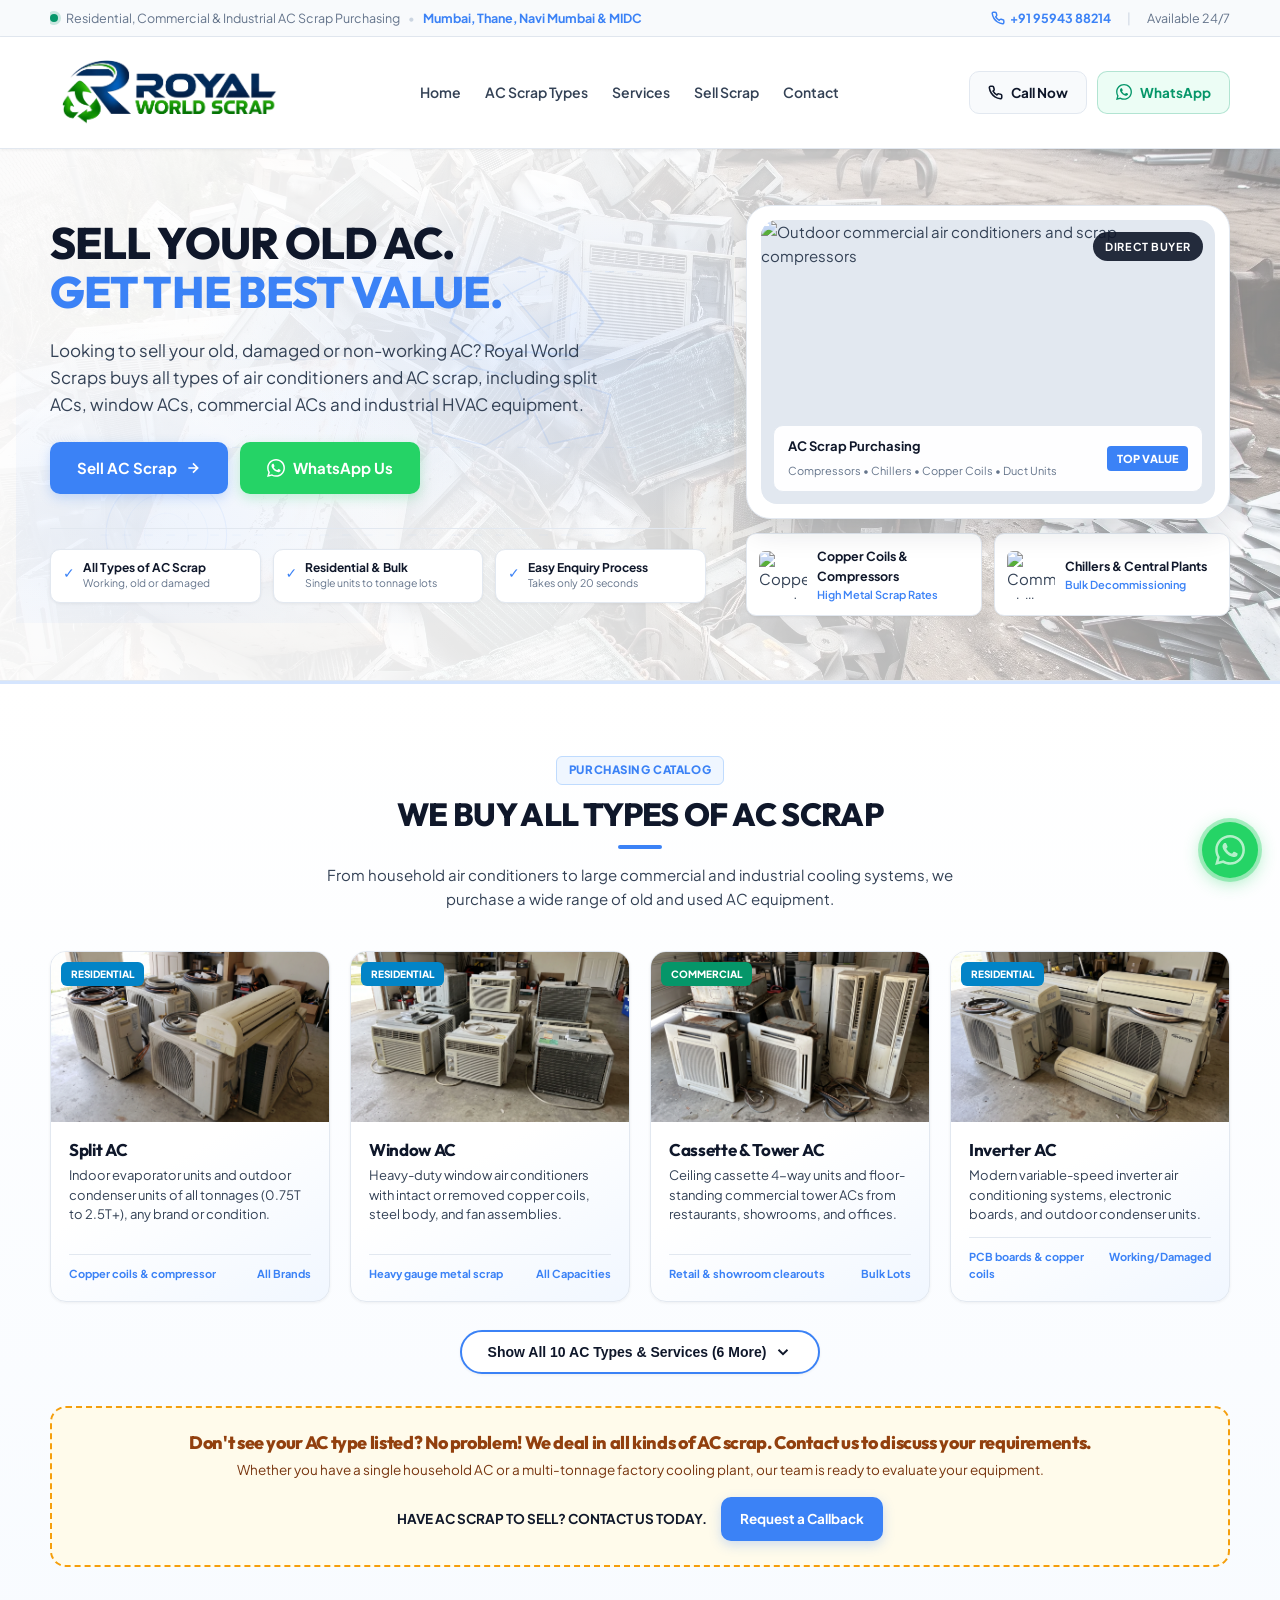
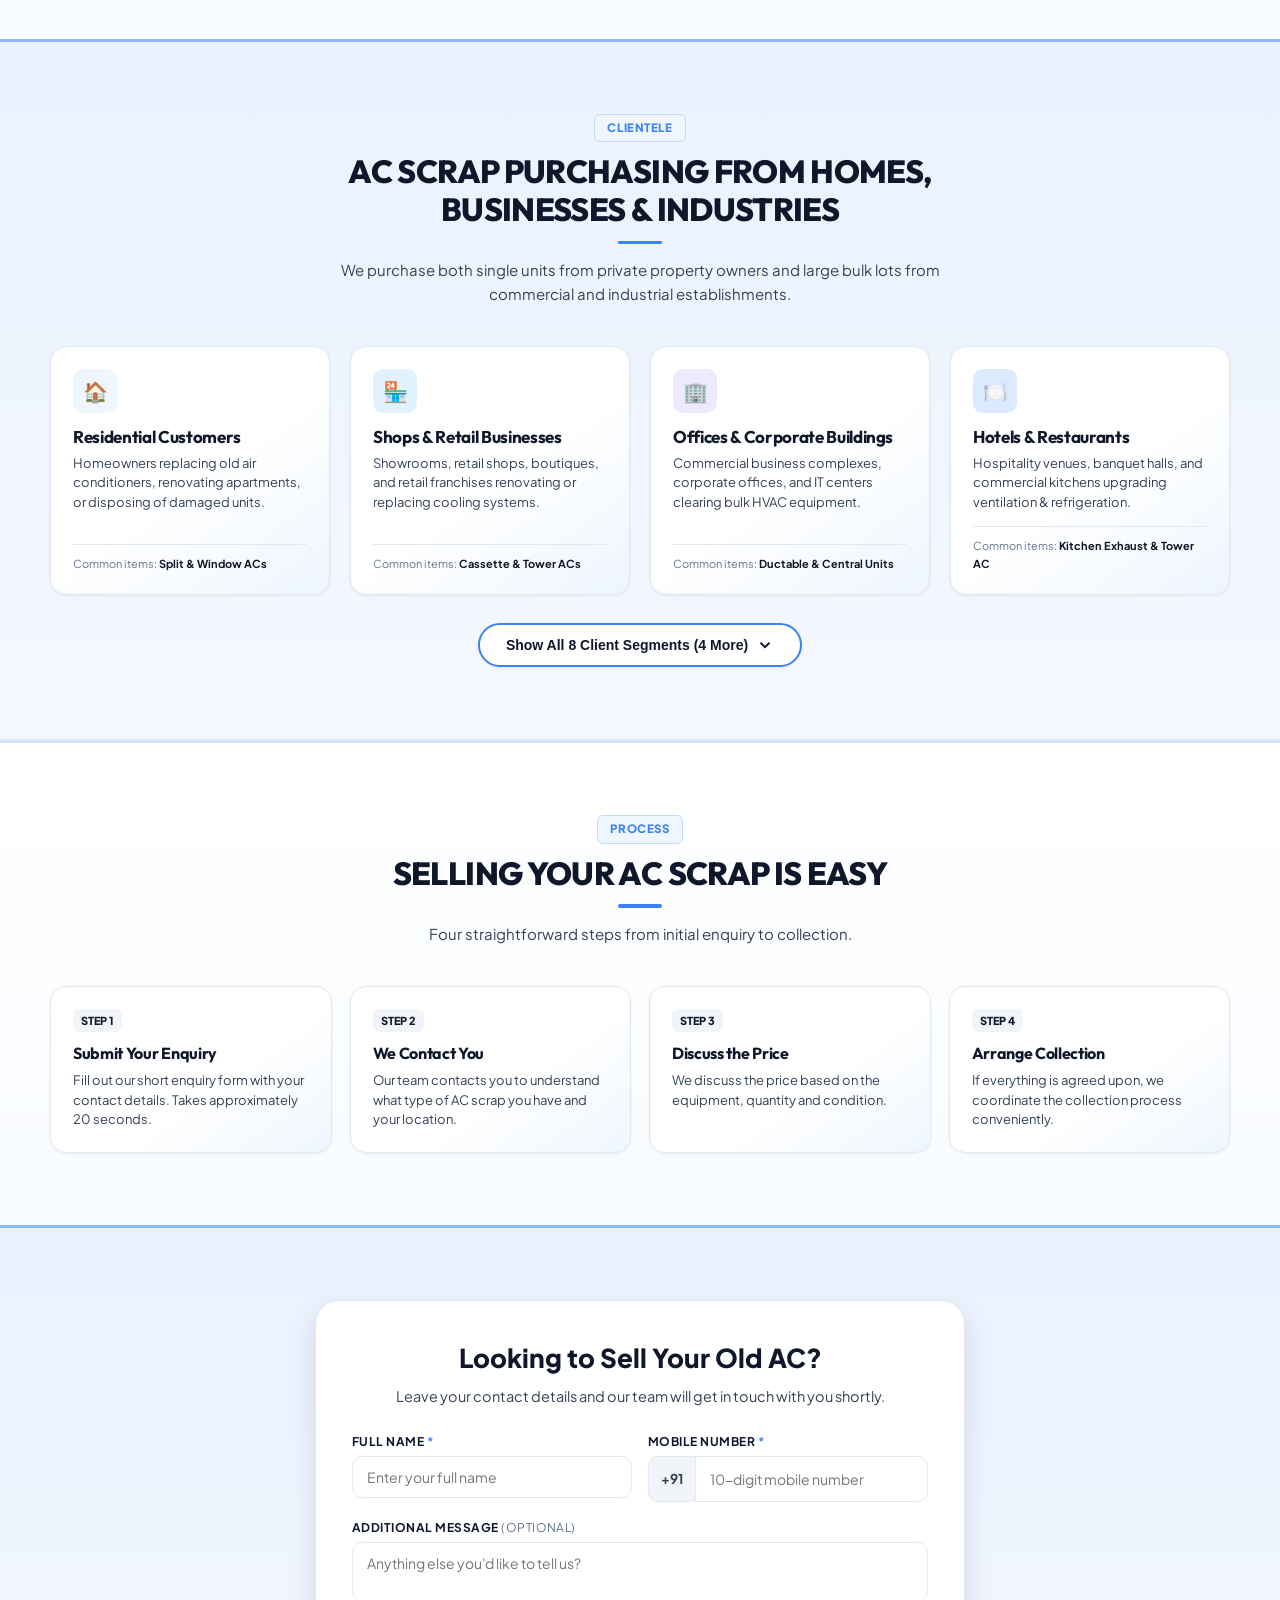
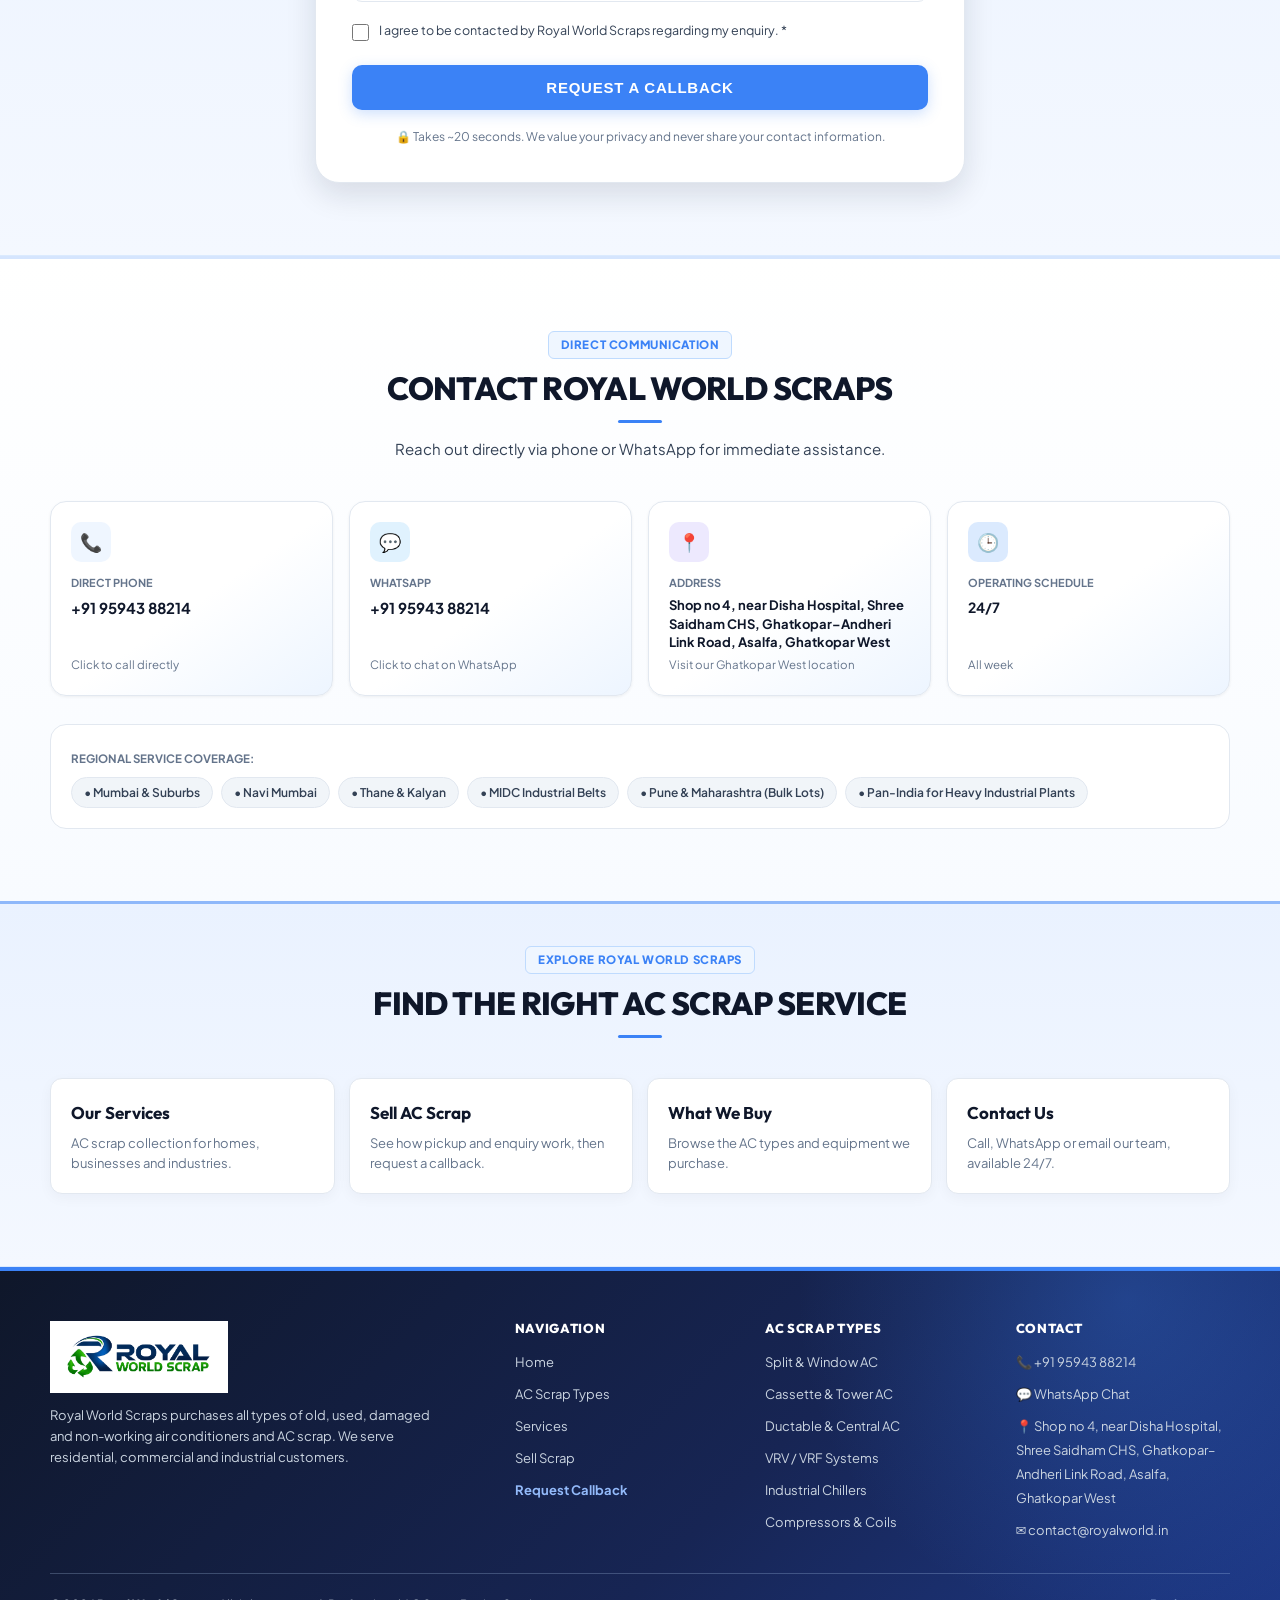
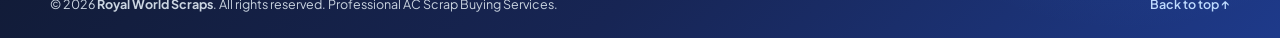
==== commit 6f434789: "Restore sections on homepage" ====
--- a/index.html
+++ b/index.html
@@ -238,6 +238,531 @@
   </section>
 
 
+<!-- What We Buy Section (Shows 3 Initially + Clean "Show More" Button) -->
+  <section id="what-we-buy" class="section section-light">
+    <div class="container">
+
+      <div class="section-head">
+        <span class="section-tag-pill">Purchasing Catalog</span>
+        <h2 class="section-heading-text">We Buy All Types of AC Scrap</h2>
+        <div class="section-bar"></div>
+        <p class="section-subtext">
+          From household air conditioners to large commercial and industrial cooling systems, we purchase a wide range of old and used AC equipment.
+        </p>
+      </div>
+
+      <!-- Top 4 Categories Shown Upfront -->
+      <div class="category-cards-grid" id="featuredCategories">
+
+        <!-- 1. Split AC -->
+        <div class="cat-box">
+          <div class="cat-img-box">
+            <img src="images/split_ac-clean.webp" alt="Split AC scrap">
+            <span class="cat-badge-label">Residential</span>
+          </div>
+          <div class="cat-info-area">
+            <div>
+              <h3 class="cat-item-title">Split AC</h3>
+              <p class="cat-item-desc">Indoor evaporator units and outdoor condenser units of all tonnages (0.75T to 2.5T+), any brand or condition.</p>
+            </div>
+            <div class="cat-meta-footer">
+              <span>Copper coils & compressor</span>
+              <span>All Brands</span>
+            </div>
+          </div>
+        </div>
+
+        <!-- 2. Window AC -->
+        <div class="cat-box">
+          <div class="cat-img-box">
+            <img src="images/window_ac.webp" alt="Window AC scrap">
+            <span class="cat-badge-label">Residential</span>
+          </div>
+          <div class="cat-info-area">
+            <div>
+              <h3 class="cat-item-title">Window AC</h3>
+              <p class="cat-item-desc">Heavy-duty window air conditioners with intact or removed copper coils, steel body, and fan assemblies.</p>
+            </div>
+            <div class="cat-meta-footer">
+              <span>Heavy gauge metal scrap</span>
+              <span>All Capacities</span>
+            </div>
+          </div>
+        </div>
+
+        <!-- 3. Commercial Cassette & Tower AC -->
+        <div class="cat-box">
+          <div class="cat-img-box">
+            <img src="images/casette_tower_ac-clean.webp" alt="Cassette and tower AC scrap">
+            <span class="cat-badge-label badge-commercial">Commercial</span>
+          </div>
+          <div class="cat-info-area">
+            <div>
+              <h3 class="cat-item-title">Cassette & Tower AC</h3>
+              <p class="cat-item-desc">Ceiling cassette 4-way units and floor-standing commercial tower ACs from restaurants, showrooms, and offices.</p>
+            </div>
+            <div class="cat-meta-footer">
+              <span>Retail & showroom clearouts</span>
+              <span>Bulk Lots</span>
+            </div>
+          </div>
+        </div>
+
+        <!-- 4. Inverter AC -->
+        <div class="cat-box">
+          <div class="cat-img-box">
+            <img src="images/inverter_ac-clean.webp" alt="Inverter AC scrap">
+            <span class="cat-badge-label">Residential</span>
+          </div>
+          <div class="cat-info-area">
+            <div>
+              <h3 class="cat-item-title">Inverter AC</h3>
+              <p class="cat-item-desc">Modern variable-speed inverter air conditioning systems, electronic boards, and outdoor condenser units.</p>
+            </div>
+            <div class="cat-meta-footer">
+              <span>PCB boards & copper coils</span>
+              <span>Working/Damaged</span>
+            </div>
+          </div>
+        </div>
+
+
+      </div>
+
+      <!-- Remaining categories (Expanded on Click) -->
+      <div class="cat-extended-grid" id="extendedCategoriesGrid">
+
+        <!-- 5. Ductable AC -->
+        <div class="cat-box">
+          <div class="cat-img-box">
+            <img src="images/ductable.webp" alt="Ductable AC scrap">
+            <span class="cat-badge-label badge-commercial">Commercial</span>
+          </div>
+          <div class="cat-info-area">
+            <div>
+              <h3 class="cat-item-title">Ductable AC</h3>
+              <p class="cat-item-desc">Packaged ducted units, galvanised sheet metal ductwork, cooling plenums, and commercial blowers.</p>
+            </div>
+            <div class="cat-meta-footer">
+              <span>Office & shopping floors</span>
+              <span>Tonnage Quantities</span>
+            </div>
+          </div>
+        </div>
+
+        <!-- 7. Commercial AC Units -->
+        <div class="cat-box">
+          <div class="cat-img-box">
+            <img src="images/Commercial%20AC%20Units-clean.webp" alt="Commercial AC units">
+            <span class="cat-badge-label badge-commercial">Commercial</span>
+          </div>
+          <div class="cat-info-area">
+            <div>
+              <h3 class="cat-item-title">Commercial AC Units</h3>
+              <p class="cat-item-desc">Multi-split and rooftop commercial cooling equipment from hospitals, schools, and business centers.</p>
+            </div>
+            <div class="cat-meta-footer">
+              <span>Decommissioned cooling lots</span>
+              <span>Bulk Pickup</span>
+            </div>
+          </div>
+        </div>
+
+        <!-- 8. Industrial AC Systems -->
+        <div class="cat-box">
+          <div class="cat-img-box">
+            <img src="images/Industrial_AC_Systems-clean.webp" alt="Industrial AC systems">
+            <span class="cat-badge-label badge-industrial">Industrial</span>
+          </div>
+          <div class="cat-info-area">
+            <div>
+              <h3 class="cat-item-title">Industrial AC Systems</h3>
+              <p class="cat-item-desc">High-capacity cooling setups from manufacturing factories, chemical plants, warehouses and data centers.</p>
+            </div>
+            <div class="cat-meta-footer">
+              <span>Factory & warehouse scrap</span>
+              <span>Heavy Tonnage</span>
+            </div>
+          </div>
+        </div>
+
+        <!-- 9. VRV / VRF Systems -->
+        <div class="cat-box">
+          <div class="cat-img-box">
+            <img src="images/VRV%20-%20VRF%20Systems-clean.webp" alt="Commercial HVAC equipment for VRV and VRF systems">
+            <span class="cat-badge-label badge-industrial">Industrial</span>
+          </div>
+          <div class="cat-info-area">
+            <div>
+              <h3 class="cat-item-title">VRV / VRF Systems</h3>
+              <p class="cat-item-desc">Variable Refrigerant Volume and Variable Refrigerant Flow multi-outdoor units and extensive copper lines.</p>
+            </div>
+            <div class="cat-meta-footer">
+              <span>Modular outdoor bank units</span>
+              <span>High Copper Content</span>
+            </div>
+          </div>
+        </div>
+
+        <!-- 10. Chillers -->
+        <div class="cat-box">
+          <div class="cat-img-box">
+            <img src="images/Chillers-clean.webp" alt="Chillers scrap">
+            <span class="cat-badge-label badge-industrial">Industrial</span>
+          </div>
+          <div class="cat-info-area">
+            <div>
+              <h3 class="cat-item-title">Chillers (Air & Water Cooled)</h3>
+              <p class="cat-item-desc">Industrial water-cooled and air-cooled screw/scroll chillers, condenser tubes and heavy heat exchangers.</p>
+            </div>
+            <div class="cat-meta-footer">
+              <span>Plant & machinery clearance</span>
+              <span>Heavy Machinery</span>
+            </div>
+          </div>
+        </div>
+
+        <!-- Office Demolition Service -->
+        <div class="cat-box">
+          <div class="cat-img-box">
+            <img src="images/Office%20Demolition%20%26%20Scrap%20Clearance-clean.webp" alt="Office interior cleared for demolition and scrap removal">
+            <span class="cat-badge-label badge-commercial">Service</span>
+          </div>
+          <div class="cat-info-area">
+            <div>
+              <h3 class="cat-item-title">Office Demolition & Scrap Clearance</h3>
+              <p class="cat-item-desc">Office strip-outs and demolition with removal of AC units, ducts, electrical fittings, metal fixtures and other recyclable scrap.</p>
+            </div>
+            <div class="cat-meta-footer">
+              <span>Commercial office clearouts</span>
+              <span>Site Assessment</span>
+            </div>
+          </div>
+        </div>
+
+      </div>
+
+      <!-- Prominent Show More / Show Less Button (Stops Infinite Scrolling) -->
+      <div class="show-more-wrapper">
+        <button type="button" class="btn-show-more" id="showMoreCategoriesBtn">
+          <span>Show All 10 AC Types & Services (6 More)</span>
+          <svg width="18" height="18" viewBox="0 0 24 24" fill="none" stroke="currentColor" stroke-width="2.5"><path d="M6 9l6 6 6-6"/></svg>
+        </button>
+      </div>
+
+      <!-- Fallback Callout Box -->
+      <div class="unlisted-ac-banner">
+        <h4 class="unlisted-title">
+          Don't see your AC type listed? No problem! We deal in all kinds of AC scrap. Contact us to discuss your requirements.
+        </h4>
+        <p class="unlisted-desc">
+          Whether you have a single household AC or a multi-tonnage factory cooling plant, our team is ready to evaluate your equipment.
+        </p>
+        <div style="display: flex; justify-content: center; gap: 14px; flex-wrap: wrap; align-items: center;">
+          <strong style="color: #0f172a; text-transform: uppercase; font-size: 13.5px;">Have AC Scrap to Sell? Contact Us Today.</strong>
+          <a href="#enquiry-form" class="btn btn-primary">Request a Callback</a>
+        </div>
+      </div>
+
+    </div>
+  </section>
+
+<!-- Who We Serve Section (Shows 3 Initially + Clean "Show More" Button) -->
+  <section id="who-we-serve" class="section section-tint">
+    <div class="container">
+
+      <div class="section-head">
+        <span class="section-tag-pill">Clientele</span>
+        <h2 class="section-heading-text">AC Scrap Purchasing from Homes, Businesses & Industries</h2>
+        <div class="section-bar"></div>
+        <p class="section-subtext">
+          We purchase both single units from private property owners and large bulk lots from commercial and industrial establishments.
+        </p>
+      </div>
+
+      <!-- Top 4 Client Segments Shown Upfront -->
+      <div class="client-cards-grid">
+
+        <div class="client-box">
+          <div>
+            <div class="client-icon-circle">🏠</div>
+            <h3 class="client-title">Residential Customers</h3>
+            <p class="client-desc">Homeowners replacing old air conditioners, renovating apartments, or disposing of damaged units.</p>
+          </div>
+          <div class="client-footer-tag">Common items: <strong>Split & Window ACs</strong></div>
+        </div>
+
+        <div class="client-box">
+          <div>
+            <div class="client-icon-circle">🏪</div>
+            <h3 class="client-title">Shops & Retail Businesses</h3>
+            <p class="client-desc">Showrooms, retail shops, boutiques, and retail franchises renovating or replacing cooling systems.</p>
+          </div>
+          <div class="client-footer-tag">Common items: <strong>Cassette & Tower ACs</strong></div>
+        </div>
+
+        <div class="client-box">
+          <div>
+            <div class="client-icon-circle">🏢</div>
+            <h3 class="client-title">Offices & Corporate Buildings</h3>
+            <p class="client-desc">Commercial business complexes, corporate offices, and IT centers clearing bulk HVAC equipment.</p>
+          </div>
+          <div class="client-footer-tag">Common items: <strong>Ductable & Central Units</strong></div>
+        </div>
+
+        <div class="client-box">
+          <div>
+            <div class="client-icon-circle">🍽️</div>
+            <h3 class="client-title">Hotels & Restaurants</h3>
+            <p class="client-desc">Hospitality venues, banquet halls, and commercial kitchens upgrading ventilation & refrigeration.</p>
+          </div>
+          <div class="client-footer-tag">Common items: <strong>Kitchen Exhaust & Tower AC</strong></div>
+        </div>
+
+      </div>
+
+      <!-- Remaining 4 Client Segments (Toggled with Show More Button) -->
+      <div class="client-extended-grid" id="extendedClientsGrid">
+
+
+
+        <div class="client-box">
+          <div>
+            <div class="client-icon-circle">🏥</div>
+            <h3 class="client-title">Hospitals & Institutions</h3>
+            <p class="client-desc">Clinics, diagnostic centers, educational institutes, and healthcare complexes disposing of old ACs.</p>
+          </div>
+          <div class="client-footer-tag">Common items: <strong>Modular Chillers & Split Lots</strong></div>
+        </div>
+
+        <div class="client-box">
+          <div>
+            <div class="client-icon-circle">🏭</div>
+            <h3 class="client-title">Factories & Industries</h3>
+            <p class="client-desc">Industrial facilities, production factories, cold storage rooms, and heavy manufacturing plants.</p>
+          </div>
+          <div class="client-footer-tag">Common items: <strong>Industrial Chillers & VRF</strong></div>
+        </div>
+
+        <div class="client-box">
+          <div>
+            <div class="client-icon-circle">👷</div>
+            <h3 class="client-title">Builders & Contractors</h3>
+            <p class="client-desc">Civil demolition contractors, building renovators, and redevelopment site managers clearing scrap.</p>
+          </div>
+          <div class="client-footer-tag">Common items: <strong>Dismantled Building AC Lots</strong></div>
+        </div>
+
+        <div class="client-box">
+          <div>
+            <div class="client-icon-circle">🔧</div>
+            <h3 class="client-title">HVAC Contractors</h3>
+            <p class="client-desc">Air conditioning repair technicians, service centers, and HVAC maintenance teams with parts.</p>
+          </div>
+          <div class="client-footer-tag">Common items: <strong>Compressor & Copper Lots</strong></div>
+        </div>
+
+      </div>
+
+      <!-- Show More Clients Button -->
+      <div class="show-more-wrapper">
+        <button type="button" class="btn-show-more" id="showMoreClientsBtn">
+          <span>Show All 8 Client Segments (4 More)</span>
+          <svg width="18" height="18" viewBox="0 0 24 24" fill="none" stroke="currentColor" stroke-width="2.5"><path d="M6 9l6 6 6-6"/></svg>
+        </button>
+      </div>
+
+    </div>
+  </section>
+
+<!-- How It Works Section (4 Compact Steps) -->
+  <section id="how-it-works" class="section section-light">
+    <div class="container">
+
+      <div class="section-head">
+        <span class="section-tag-pill">Process</span>
+        <h2 class="section-heading-text">Selling Your AC Scrap Is Easy</h2>
+        <div class="section-bar"></div>
+        <p class="section-subtext">
+          Four straightforward steps from initial enquiry to collection.
+        </p>
+      </div>
+
+      <div class="how-steps-grid">
+        <div class="how-step-card">
+          <span class="step-number-tag">Step 1</span>
+          <h3 class="step-card-heading">Submit Your Enquiry</h3>
+          <p class="step-card-text">Fill out our short enquiry form with your contact details. Takes approximately 20 seconds.</p>
+        </div>
+
+        <div class="how-step-card">
+          <span class="step-number-tag">Step 2</span>
+          <h3 class="step-card-heading">We Contact You</h3>
+          <p class="step-card-text">Our team contacts you to understand what type of AC scrap you have and your location.</p>
+        </div>
+
+        <div class="how-step-card">
+          <span class="step-number-tag">Step 3</span>
+          <h3 class="step-card-heading">Discuss the Price</h3>
+          <p class="step-card-text">We discuss the price based on the equipment, quantity and condition.</p>
+        </div>
+
+        <div class="how-step-card">
+          <span class="step-number-tag">Step 4</span>
+          <h3 class="step-card-heading">Arrange Collection</h3>
+          <p class="step-card-text">If everything is agreed upon, we coordinate the collection process conveniently.</p>
+        </div>
+      </div>
+
+    </div>
+  </section>
+
+  <!-- Enquiry Form Section (Clean Light White Theme) -->
+  <section id="enquiry-form" class="enquiry-form-section">
+    <div class="container">
+
+      <div class="enquiry-form-card">
+
+        <div class="form-head-title">Looking to Sell Your Old AC?</div>
+        <div class="form-head-sub">Leave your contact details and our team will get in touch with you shortly.</div>
+
+        <!-- Server Error Notification -->
+        <div id="serverErrorAlert" style="display: none; padding: 12px; background: #fef2f2; border: 1px solid #fecaca; border-radius: 6px; color: #b91c1c; font-size: 13px; font-weight: 600; margin-bottom: 16px;"></div>
+
+        <!-- Main Form -->
+        <form id="enquiryForm" novalidate>
+          <div class="fields-grid">
+
+            <!-- 1. Full Name -->
+            <div class="field-col">
+              <label for="fullName" class="field-lbl">Full Name <span class="required">*</span></label>
+              <input type="text" id="fullName" class="field-input" placeholder="Enter your full name" required>
+              <div id="fullNameError" class="field-error-msg">Please enter your full name.</div>
+            </div>
+
+            <!-- 2. Mobile Number (Indian 10-digit) -->
+            <div class="field-col">
+              <label for="mobileNumber" class="field-lbl">Mobile Number <span class="required">*</span></label>
+              <div class="phone-wrapper">
+                <span class="phone-flag">+91</span>
+                <input type="tel" id="mobileNumber" class="field-input" placeholder="10-digit mobile number" maxlength="10" required>
+              </div>
+              <div id="mobileError" class="field-error-msg">Please enter a valid 10-digit Indian mobile number.</div>
+            </div>
+
+            <!-- Optional message -->
+            <div class="field-col field-full">
+              <label for="additionalMessage" class="field-lbl">Additional Message <span style="font-weight: normal; color: #64748b;">(Optional)</span></label>
+              <textarea id="additionalMessage" class="field-input" rows="2" placeholder="Anything else you'd like to tell us?" style="resize: none;"></textarea>
+            </div>
+
+            <!-- Consent Checkbox -->
+            <div class="field-col field-full">
+              <label class="consent-row">
+                <input type="checkbox" id="consent" required>
+                <span class="consent-caption">
+                  I agree to be contacted by Royal World Scraps regarding my enquiry. <span class="required">*</span>
+                </span>
+              </label>
+              <div id="consentError" class="field-error-msg">You must agree to be contacted.</div>
+            </div>
+
+            <!-- Submit Button -->
+            <div class="field-col field-full">
+              <button type="submit" id="submitBtn" class="submit-action-btn">Request a Callback</button>
+              <div class="privacy-notice">
+                🔒 Takes ~20 seconds. We value your privacy and never share your contact information.
+              </div>
+            </div>
+
+          </div>
+        </form>
+
+        <!-- Success Confirmation Card -->
+        <div id="formSuccessCard" class="success-screen-box">
+          <div class="success-big-check">✓</div>
+          <h3 class="success-big-title">Thank You!</h3>
+          <p class="success-big-desc">
+            We have received your enquiry. Our team at <strong>Royal World Scraps</strong> will contact you shortly.
+          </p>
+          <div class="success-ref-pill" id="assignedEnquiryId">Enquiry Reference ID</div>
+          <div>
+            <button type="button" id="resetFormBtn" class="btn btn-call-header">Submit Another Enquiry</button>
+          </div>
+        </div>
+
+      </div>
+
+    </div>
+  </section>
+
+<!-- Contact Section -->
+  <section id="contact" class="section section-light">
+    <div class="container">
+
+      <div class="section-head">
+        <span class="section-tag-pill">Direct Communication</span>
+        <h2 class="section-heading-text">Contact Royal World Scraps</h2>
+        <div class="section-bar"></div>
+        <p class="section-subtext">
+          Reach out directly via phone or WhatsApp for immediate assistance.
+        </p>
+      </div>
+
+      <div class="contact-cards-row">
+        <div class="contact-info-tile">
+          <div>
+            <div class="contact-tile-icon">📞</div>
+            <div class="contact-tile-label">Direct Phone</div>
+            <a href="tel:+919594388214" class="contact-tile-main">+91 95943 88214</a>
+          </div>
+          <div class="contact-tile-sub">Click to call directly</div>
+        </div>
+
+        <div class="contact-info-tile">
+          <div>
+            <div class="contact-tile-icon">💬</div>
+            <div class="contact-tile-label">WhatsApp</div>
+            <a href="https://wa.me/919594388214?text=Hello%20Royal%20Infra%20Scrap%2C%20I%20am%20interested%20in%20selling%20my%20old%20AC%20scrap.%20Please%20contact%20me." target="_blank" rel="noopener noreferrer" class="contact-tile-main">+91 95943 88214</a>
+          </div>
+          <div class="contact-tile-sub">Click to chat on WhatsApp</div>
+        </div>
+
+        <div class="contact-info-tile">
+          <div>
+            <div class="contact-tile-icon">📍</div>
+            <div class="contact-tile-label">Address</div>
+            <div class="contact-tile-main contact-address">Shop no 4, near Disha Hospital, Shree Saidham CHS, Ghatkopar–Andheri Link Road, Asalfa, Ghatkopar West</div>
+          </div>
+          <div class="contact-tile-sub">Visit our Ghatkopar West location</div>
+        </div>
+
+        <div class="contact-info-tile">
+          <div>
+            <div class="contact-tile-icon">🕒</div>
+            <div class="contact-tile-label">Operating Schedule</div>
+            <div class="contact-tile-main" style="font-size: 14px;">24/7</div>
+          </div>
+          <div class="contact-tile-sub">All week</div>
+        </div>
+      </div>
+
+      <!-- Service Areas Badges -->
+      <div class="coverage-pills-card">
+        <strong style="font-size: 11.5px; text-transform: uppercase; color: #64748b;">Regional Service Coverage:</strong>
+        <div class="coverage-pills-list">
+          <span class="coverage-tag">• Mumbai & Suburbs</span>
+          <span class="coverage-tag">• Navi Mumbai</span>
+          <span class="coverage-tag">• Thane & Kalyan</span>
+          <span class="coverage-tag">• MIDC Industrial Belts</span>
+          <span class="coverage-tag">• Pune & Maharashtra (Bulk Lots)</span>
+          <span class="coverage-tag">• Pan-India for Heavy Industrial Plants</span>
+        </div>
+      </div>
+
+    </div>
+  </section>
+
   <section class="section section-tint page-link-section" aria-labelledby="explore-pages-title">
     <div class="container">
       <div class="section-head">
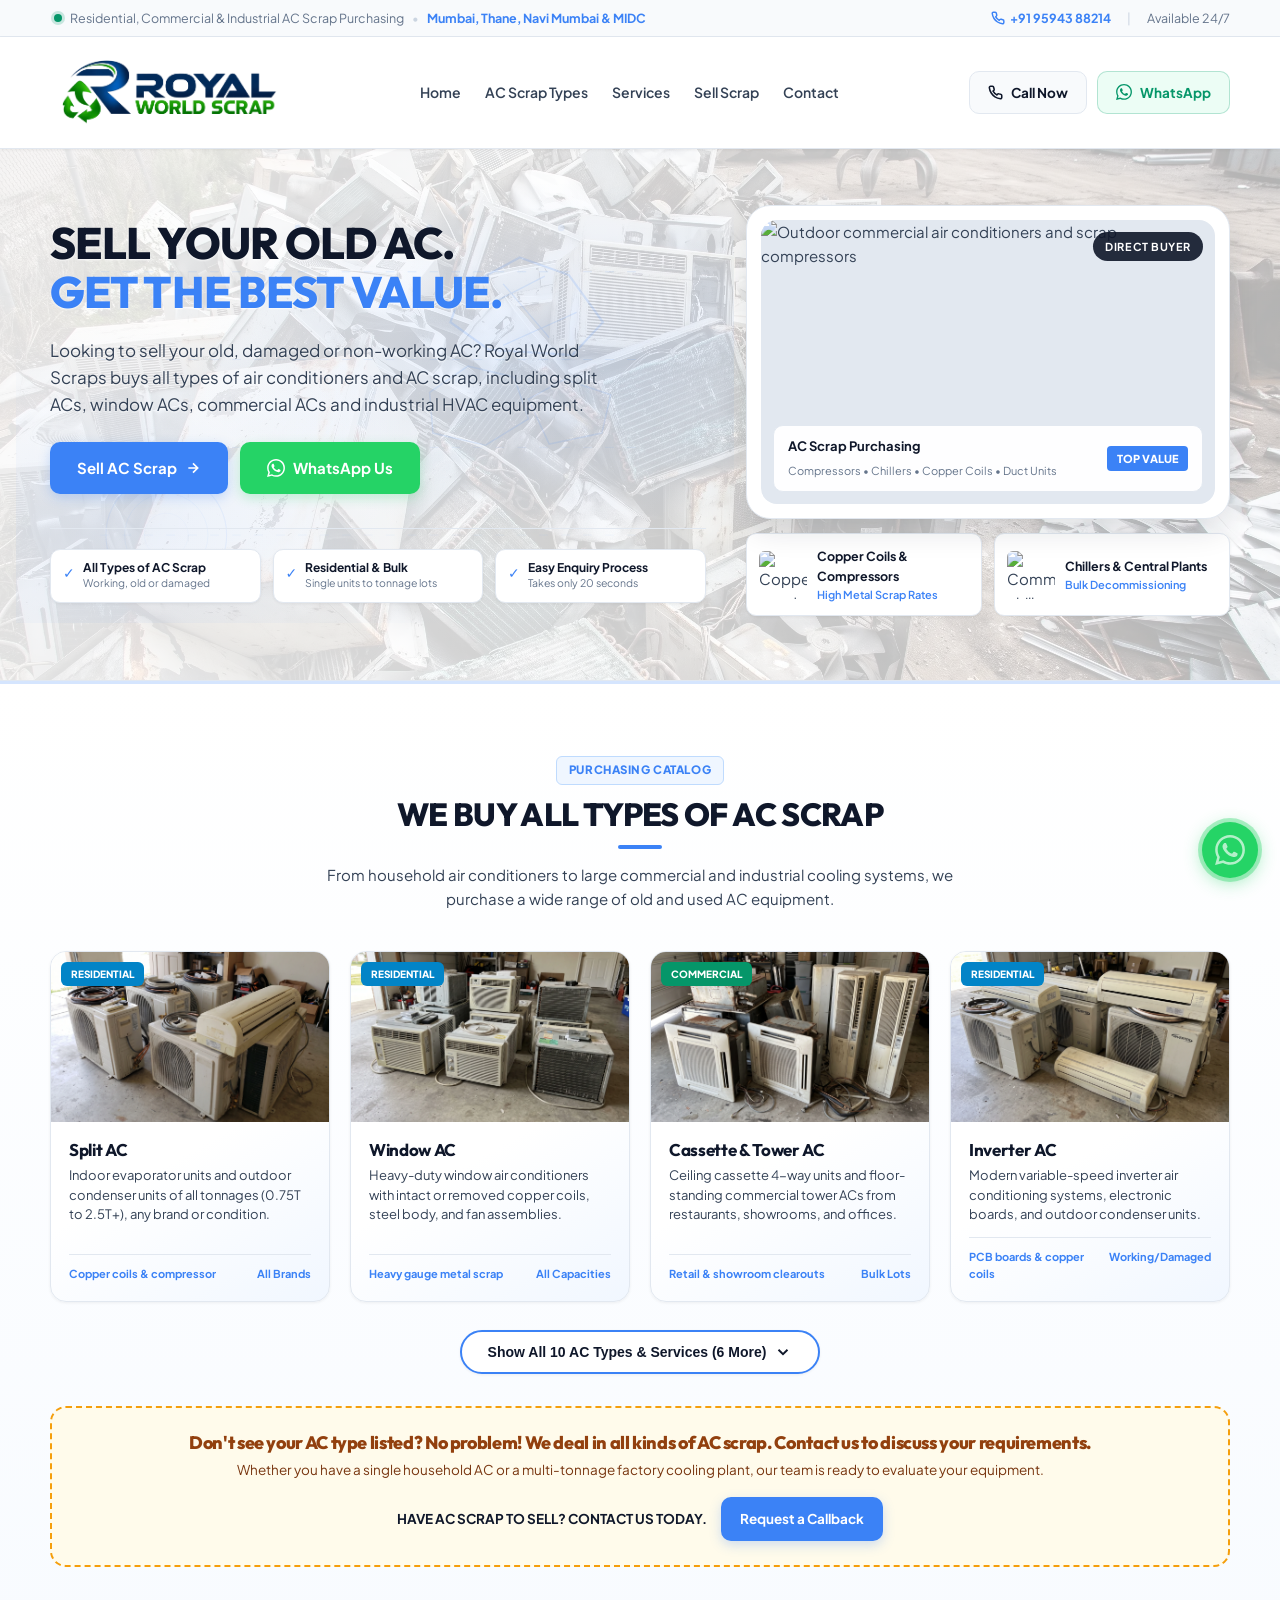
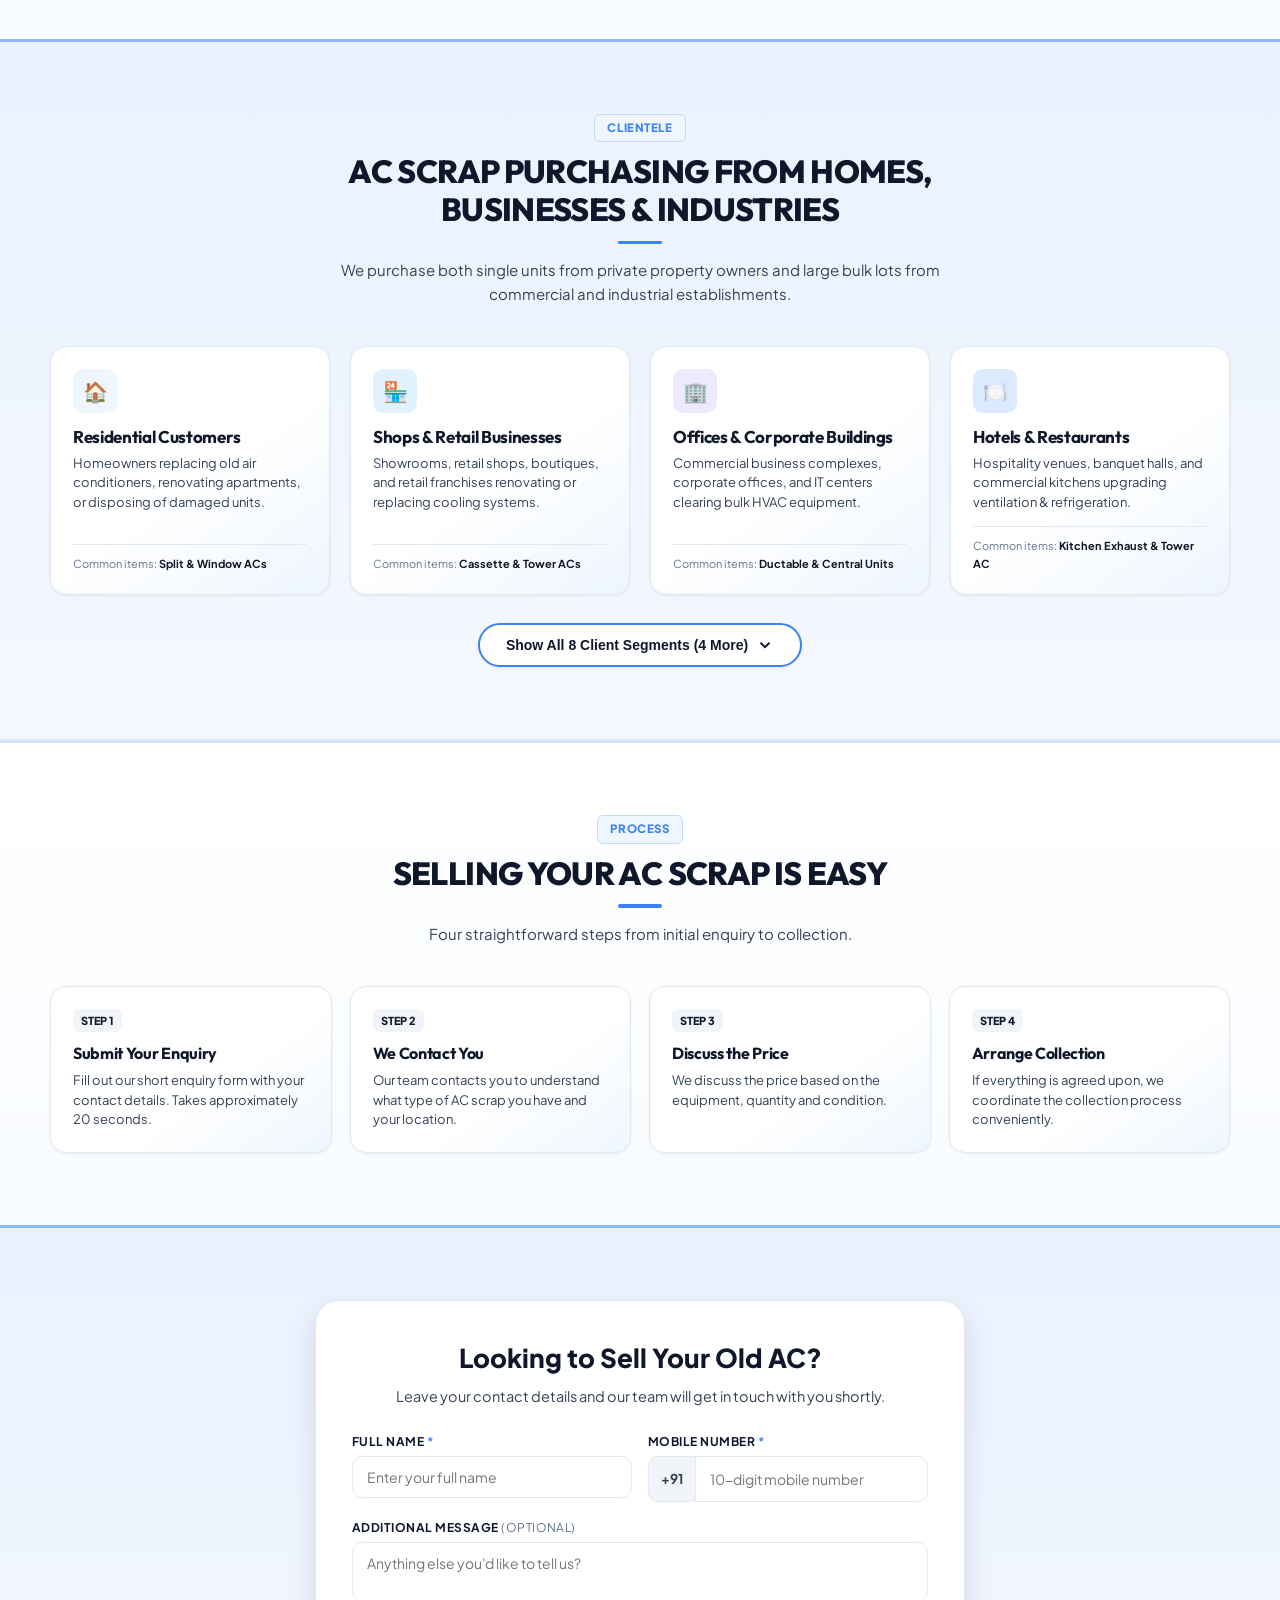
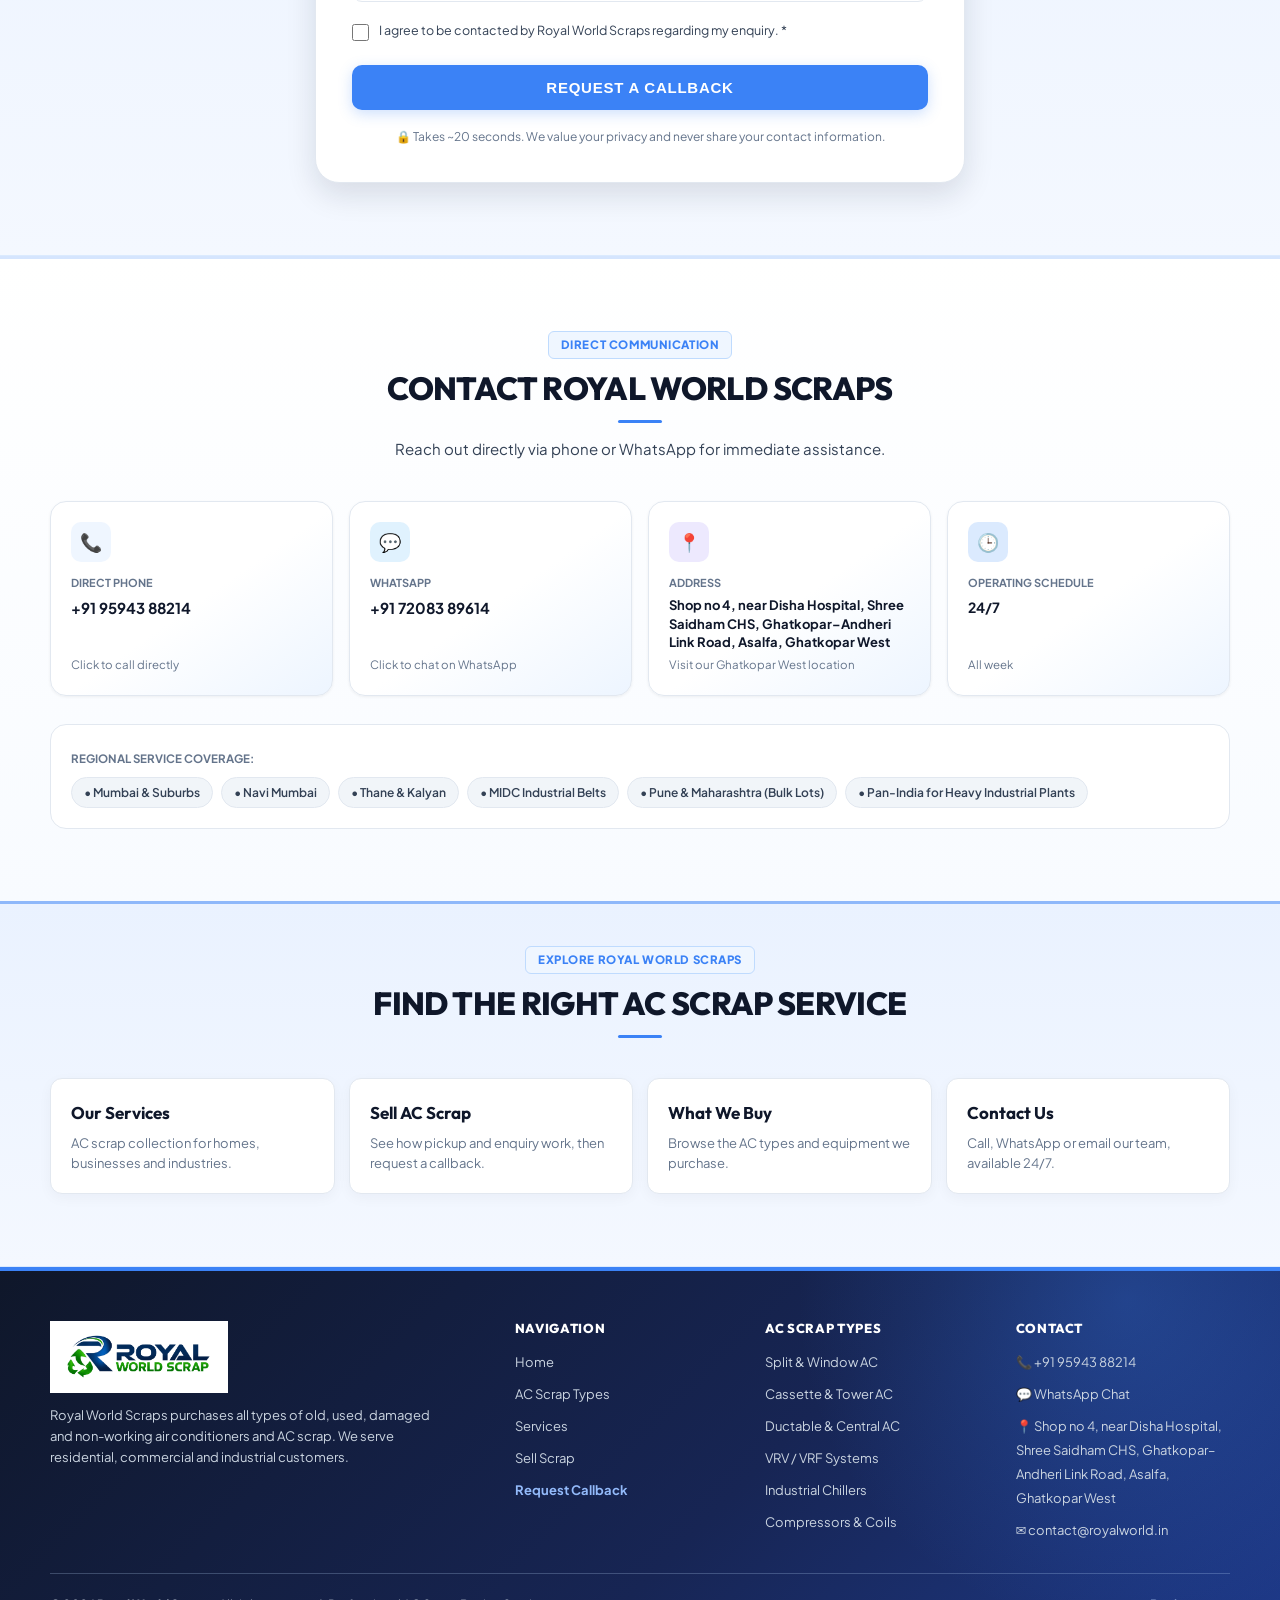
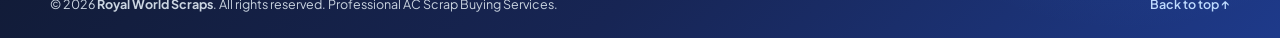
==== commit 9914d745: "Update WhatsApp contact number" ====
--- a/index.html
+++ b/index.html
@@ -7,13 +7,13 @@
   <meta name="description" content="Sell old, damaged and non-working AC scrap in Mumbai. Royal World Scraps buys residential, commercial and industrial AC equipment.">
   <meta name="author" content="Royal World Scraps">
   <meta name="theme-color" content="#3b82f6">
-  <link rel="canonical" href="https://hassaank78.github.io/royalinfra/">
+  <link rel="canonical" href="https://royal-world.in/">
   <meta property="og:type" content="website">
   <meta property="og:locale" content="en_IN">
   <meta property="og:site_name" content="Royal World Scraps">
   <meta property="og:title" content="Sell Old AC Scrap in Mumbai | Royal World Scraps">
   <meta property="og:description" content="Sell old, damaged and non-working AC scrap in Mumbai. Royal World Scraps buys residential, commercial and industrial AC equipment.">
-  <meta property="og:url" content="https://hassaank78.github.io/royalinfra/">
+  <meta property="og:url" content="https://royal-world.in/">
   <meta name="twitter:card" content="summary">
   <meta name="twitter:title" content="Sell Old AC Scrap in Mumbai | Royal World Scraps">
   <meta name="twitter:description" content="Sell old, damaged and non-working AC scrap in Mumbai. Royal World Scraps buys residential, commercial and industrial AC equipment.">
@@ -35,7 +35,19 @@
     })();
   </script>
   <link rel="stylesheet" href="css/style.css">
-  <script type="application/ld+json">{"@context":"https://schema.org","@type":"BreadcrumbList","itemListElement":[{"@type":"ListItem","position":1,"name":"Home","item":"https://hassaank78.github.io/royalinfra/"}]}</script>
+  <script type="application/ld+json">{"@context":"https://schema.org","@type":"BreadcrumbList","itemListElement":[{"@type":"ListItem","position":1,"name":"Home","item":"https://royal-world.in/"}]}</script>
+  <script type="application/ld+json">
+    {
+      "@context": "https://schema.org",
+      "@type": "Organization",
+      "@id": "https://royal-world.in/#organization",
+      "name": "Royal World Scraps",
+      "url": "https://royal-world.in/",
+      "logo": "https://royal-world.in/images/logo.webp",
+      "email": "contact@royalworld.in",
+      "telephone": "+91-95943-88214"
+    }
+  </script>
 
 </head>
 <body>
@@ -84,7 +96,7 @@
           <span>Call Now</span>
         </a>
 
-        <a href="https://wa.me/919594388214?text=Hello%20Royal%20Infra%20Scrap%2C%20I%20am%20interested%20in%20selling%20my%20old%20AC%20scrap.%20Please%20contact%20me." target="_blank" rel="noopener noreferrer" class="btn btn-whatsapp-header nav-wa-btn">
+        <a href="https://wa.me/917208389614?text=Hello%20Royal%20World%20Scraps%2C%20I%20am%20interested%20in%20selling%20my%20old%20AC%20scrap.%20Please%20contact%20me." target="_blank" rel="noopener noreferrer" class="btn btn-whatsapp-header nav-wa-btn">
           <svg width="16" height="16" viewBox="0 0 24 24" fill="currentColor"><path d="M.057 24l1.687-6.163c-1.041-1.804-1.588-3.849-1.587-5.946.003-6.556 5.338-11.891 11.893-11.891 3.181.001 6.167 1.24 8.413 3.488 2.245 2.248 3.481 5.236 3.48 8.414-.003 6.557-5.338 11.892-11.893 11.892-1.99-.001-3.951-.5-5.688-1.448l-6.305 1.654zm6.597-3.807c1.676.995 3.276 1.591 5.392 1.592 5.448 0 9.886-4.434 9.889-9.885.002-5.462-4.415-9.89-9.881-9.892-5.452 0-9.887 4.434-9.889 9.884-.001 2.225.651 3.891 1.746 5.634l-.999 3.648 3.742-.981zm11.387-5.464c-.074-.124-.272-.198-.57-.347-.297-.149-1.758-.868-2.031-.967-.272-.099-.47-.149-.669.149-.198.297-.768.967-.941 1.165-.173.198-.347.223-.644.074-.297-.149-1.255-.462-2.39-1.475-.883-.788-1.48-1.761-1.653-2.059-.173-.297-.018-.458.13-.606.134-.133.297-.347.446-.521.151-.172.2-.296.3-.495.099-.198.05-.372-.025-.521-.075-.148-.669-1.611-.916-2.206-.242-.579-.487-.501-.669-.51l-.57-.01c-.198 0-.52.074-.792.372s-1.04 1.016-1.04 2.479 1.065 2.876 1.213 3.074c.149.198 2.095 3.2 5.076 4.487.709.306 1.263.489 1.694.626.712.226 1.36.194 1.872.118.571-.085 1.758-.719 2.006-1.413.248-.695.248-1.29.173-1.414z"/></svg>
           <span>WhatsApp</span>
         </a>
@@ -159,7 +171,7 @@
               <svg width="16" height="16" viewBox="0 0 24 24" fill="none" stroke="currentColor" stroke-width="2.5"><path d="M5 12h14M12 5l7 7-7 7"/></svg>
             </a>
 
-            <a href="https://wa.me/919594388214?text=Hello%20Royal%20Infra%20Scrap%2C%20I%20am%20interested%20in%20selling%20my%20old%20AC%20scrap.%20Please%20contact%20me." target="_blank" rel="noopener noreferrer" class="btn btn-whatsapp-solid btn-lg">
+            <a href="https://wa.me/917208389614?text=Hello%20Royal%20World%20Scraps%2C%20I%20am%20interested%20in%20selling%20my%20old%20AC%20scrap.%20Please%20contact%20me." target="_blank" rel="noopener noreferrer" class="btn btn-whatsapp-solid btn-lg">
               <svg width="18" height="18" viewBox="0 0 24 24" fill="currentColor"><path d="M.057 24l1.687-6.163c-1.041-1.804-1.588-3.849-1.587-5.946.003-6.556 5.338-11.891 11.893-11.891 3.181.001 6.167 1.24 8.413 3.488 2.245 2.248 3.481 5.236 3.48 8.414-.003 6.557-5.338 11.892-11.893 11.892-1.99-.001-3.951-.5-5.688-1.448l-6.305 1.654zm6.597-3.807c1.676.995 3.276 1.591 5.392 1.592 5.448 0 9.886-4.434 9.889-9.885.002-5.462-4.415-9.89-9.881-9.892-5.452 0-9.887 4.434-9.889 9.884-.001 2.225.651 3.891 1.746 5.634l-.999 3.648 3.742-.981zm11.387-5.464c-.074-.124-.272-.198-.57-.347-.297-.149-1.758-.868-2.031-.967-.272-.099-.47-.149-.669.149-.198.297-.768.967-.941 1.165-.173.198-.347.223-.644.074-.297-.149-1.255-.462-2.39-1.475-.883-.788-1.48-1.761-1.653-2.059-.173-.297-.018-.458.13-.606.134-.133.297-.347.446-.521.151-.172.2-.296.3-.495.099-.198.05-.372-.025-.521-.075-.148-.669-1.611-.916-2.206-.242-.579-.487-.501-.669-.51l-.57-.01c-.198 0-.52.074-.792.372s-1.04 1.016-1.04 2.479 1.065 2.876 1.213 3.074c.149.198 2.095 3.2 5.076 4.487.709.306 1.263.489 1.694.626.712.226 1.36.194 1.872.118.571-.085 1.758-.719 2.006-1.413.248-.695.248-1.29.173-1.414z"/></svg>
               <span>WhatsApp Us</span>
             </a>
@@ -723,7 +735,7 @@
           <div>
             <div class="contact-tile-icon">💬</div>
             <div class="contact-tile-label">WhatsApp</div>
-            <a href="https://wa.me/919594388214?text=Hello%20Royal%20Infra%20Scrap%2C%20I%20am%20interested%20in%20selling%20my%20old%20AC%20scrap.%20Please%20contact%20me." target="_blank" rel="noopener noreferrer" class="contact-tile-main">+91 95943 88214</a>
+            <a href="https://wa.me/917208389614?text=Hello%20Royal%20World%20Scraps%2C%20I%20am%20interested%20in%20selling%20my%20old%20AC%20scrap.%20Please%20contact%20me." target="_blank" rel="noopener noreferrer" class="contact-tile-main">+91 72083 89614</a>
           </div>
           <div class="contact-tile-sub">Click to chat on WhatsApp</div>
         </div>
@@ -824,7 +836,7 @@
           <h4 class="footer-col-title">Contact</h4>
           <ul class="footer-links-list">
             <li><a href="tel:+919594388214" class="footer-anchor">📞 +91 95943 88214</a></li>
-            <li><a href="https://wa.me/919594388214" target="_blank" rel="noopener noreferrer" class="footer-anchor">💬 WhatsApp Chat</a></li>
+            <li><a href="https://wa.me/917208389614" target="_blank" rel="noopener noreferrer" class="footer-anchor">💬 WhatsApp Chat</a></li>
             <li><span class="footer-anchor">📍 Shop no 4, near Disha Hospital, Shree Saidham CHS, Ghatkopar–Andheri Link Road, Asalfa, Ghatkopar West</span></li>
             <li><span class="footer-anchor">✉️ contact@royalworld.in</span></li>
           </ul>
@@ -849,7 +861,7 @@
     <a href="tel:+919594388214" class="floating-call-btn" title="Call Royal World Scraps" aria-label="Call Royal World Scraps at +91 95943 88214">
       <svg width="26" height="26" viewBox="0 0 24 24" fill="none" stroke="currentColor" stroke-width="2.5"><path d="M22 16.92v3a2 2 0 0 1-2.18 2 19.79 19.79 0 0 1-8.63-3.07 19.5 19.5 0 0 1-6-6 19.79 19.79 0 0 1-3.07-8.67A2 2 0 0 1 4.11 2h3a2 2 0 0 1 2 1.72 12.84 12.84 0 0 0 .7 2.81 2 2 0 0 1-.45 2.11L8.09 9.91a16 16 0 0 0 6 6l1.27-1.27a2 2 0 0 1 2.11-.45 12.84 12.84 0 0 0 2.81.7A2 2 0 0 1 22 16.92z"/></svg>
     </a>
-    <a href="https://wa.me/919594388214?text=Hello%20Royal%20Infra%20Scrap%2C%20I%20am%20interested%20in%20selling%20my%20old%20AC%20scrap.%20Please%20contact%20me."
+    <a href="https://wa.me/917208389614?text=Hello%20Royal%20World%20Scraps%2C%20I%20am%20interested%20in%20selling%20my%20old%20AC%20scrap.%20Please%20contact%20me."
        target="_blank"
        rel="noopener noreferrer"
        class="floating-wa-btn"
--- a/css/style.css
+++ b/css/style.css
@@ -106,6 +106,7 @@
   display: flex;
   align-items: center;
   gap: 8px;
+  padding-left: 4px;
   white-space: nowrap;
   overflow: hidden;
   text-overflow: ellipsis;
@@ -405,7 +406,7 @@
 .hero-section {
   padding: 56px 0 64px 0;
   background-image:
-    linear-gradient(90deg, rgba(255, 255, 255, 0.96) 0%, rgba(255, 255, 255, 0.9) 42%, rgba(255, 255, 255, 0.54) 100%),
+    linear-gradient(90deg, rgba(255, 255, 255, 0.88) 0%, rgba(255, 255, 255, 0.82) 42%, rgba(255, 255, 255, 0.70) 100%),
     url('../images/hero_mobile_greater_width.webp');
   background-size: cover;
   background-position: center;
@@ -467,6 +468,7 @@
   text-transform: uppercase;
   line-height: 1.12;
   color: var(--text-dark);
+  text-shadow: 0 1px 2px rgba(255, 255, 255, 0.9);
 }
 
 .hero-headline span {
@@ -479,6 +481,7 @@
   color: var(--text-body);
   line-height: 1.6;
   max-width: 580px;
+  text-shadow: 0 1px 2px rgba(255, 255, 255, 0.9);
 }
 
 .hero-cta-bar {
@@ -1553,7 +1556,7 @@
     padding: 36px 0 44px 0;
     overflow: hidden;
     background-image:
-      linear-gradient(180deg, rgba(255, 255, 255, 0.58) 0%, rgba(255, 255, 255, 0.72) 100%),
+      linear-gradient(180deg, rgba(255, 255, 255, 0.82) 0%, rgba(255, 255, 255, 0.90) 100%),
       url('../images/hero_mobile_width.webp');
     background-position: center 42%;
   }
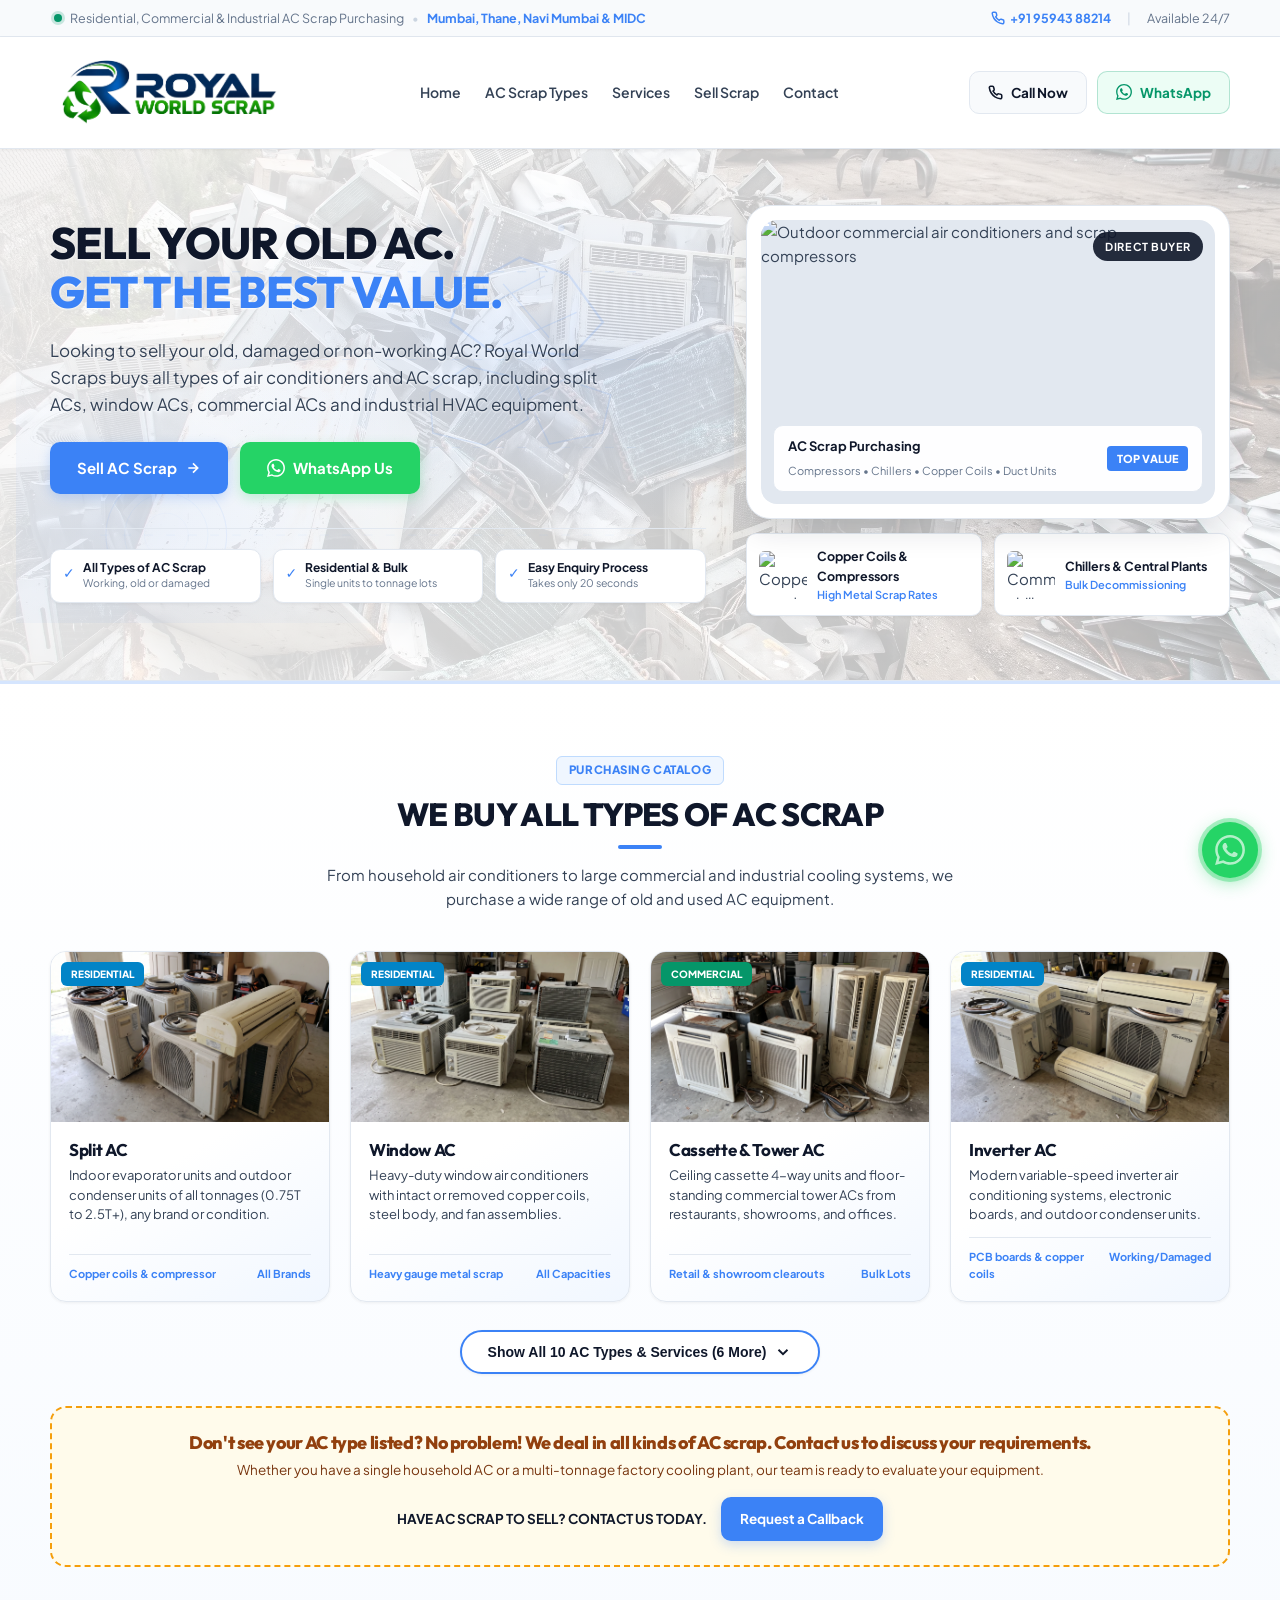
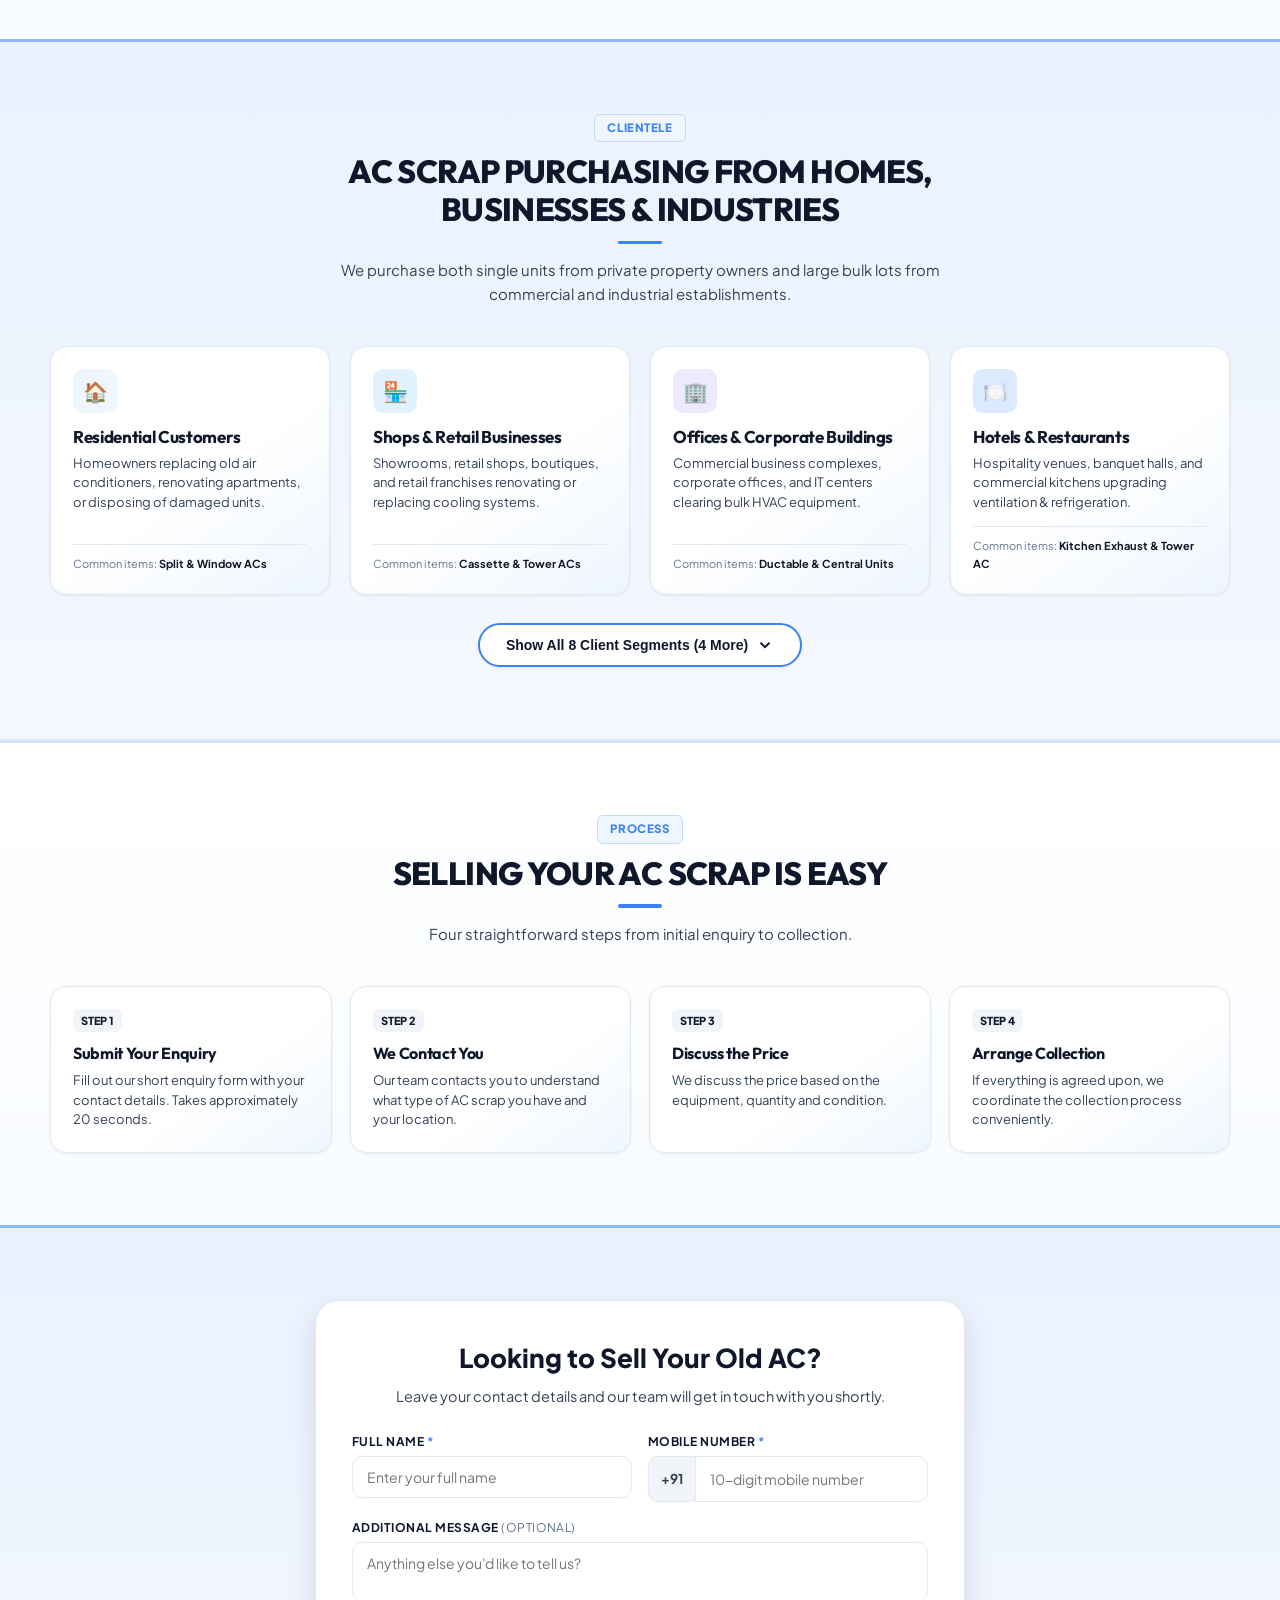
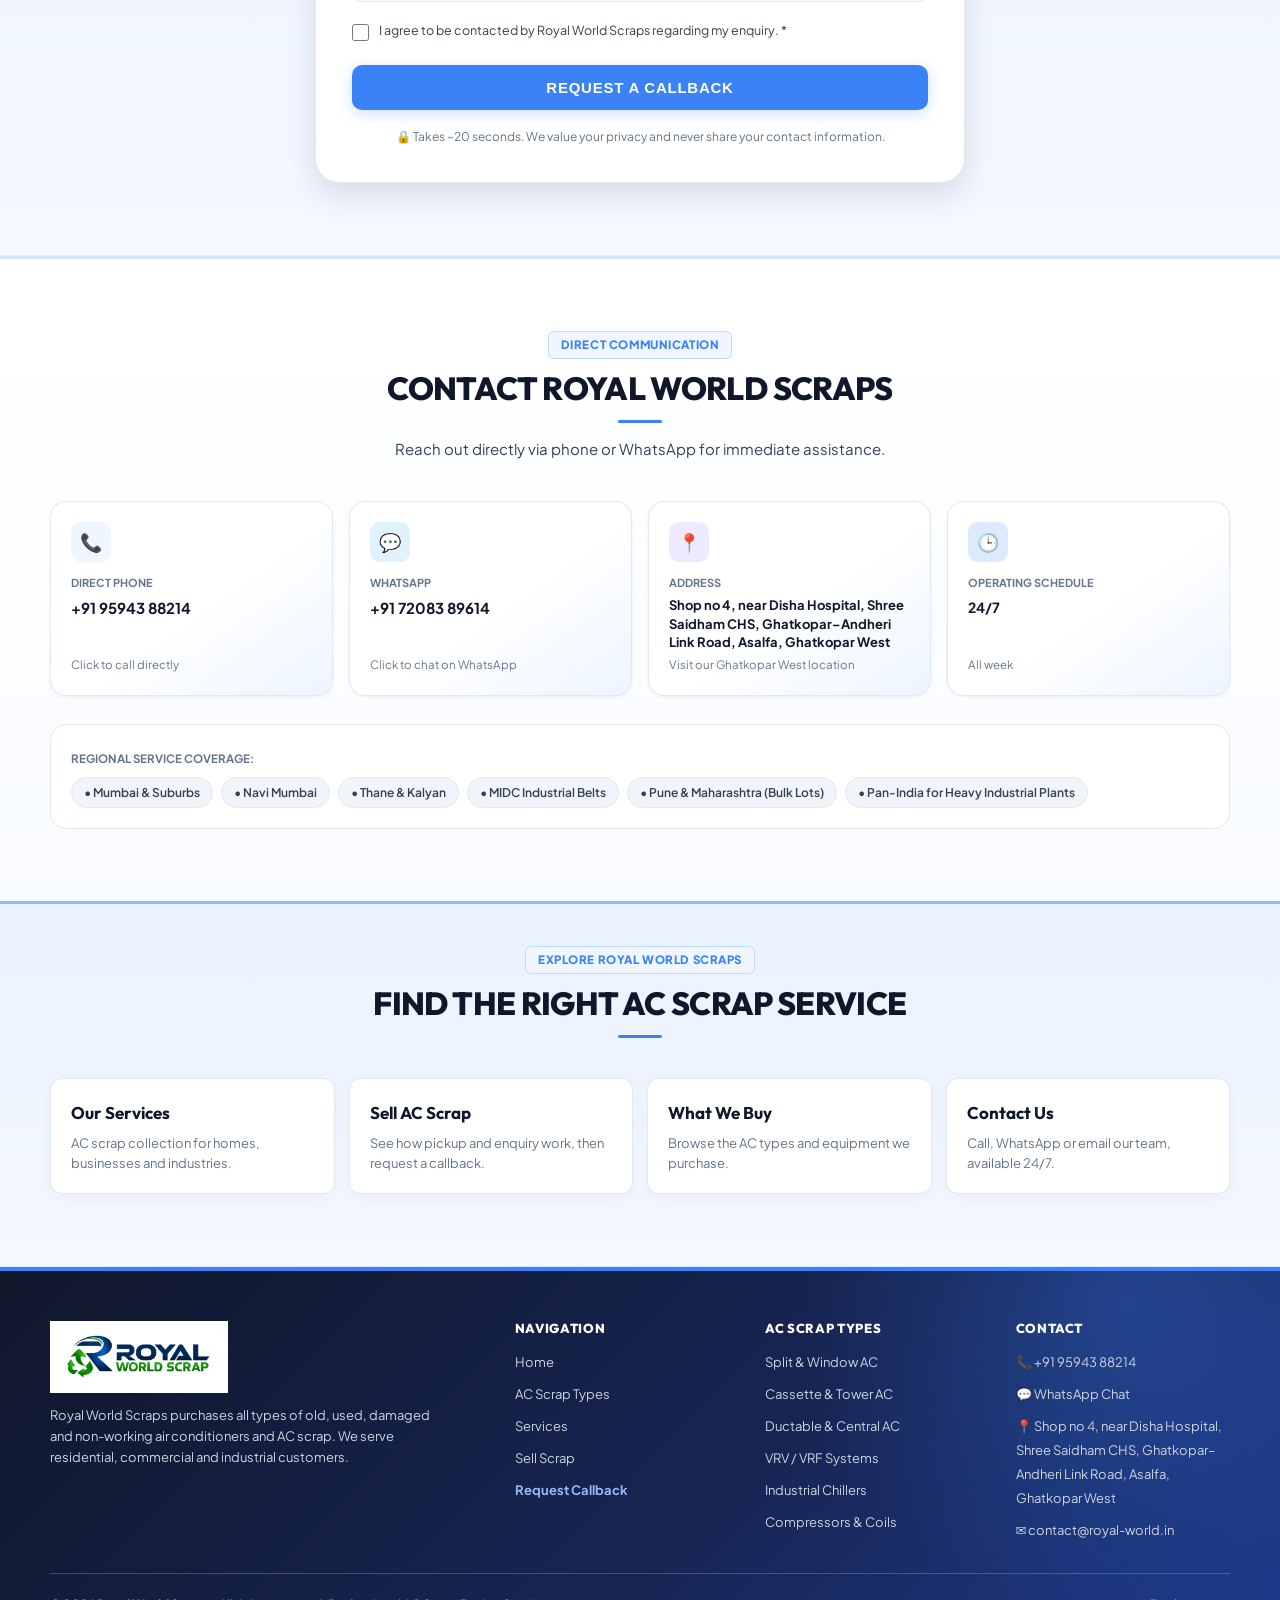
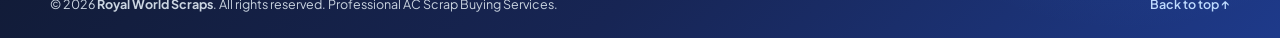
==== commit 39802633: "Update contact email address" ====
--- a/index.html
+++ b/index.html
@@ -44,7 +44,7 @@
       "name": "Royal World Scraps",
       "url": "https://royal-world.in/",
       "logo": "https://royal-world.in/images/logo.webp",
-      "email": "contact@royalworld.in",
+      "email": "contact@royal-world.in",
       "telephone": "+91-95943-88214"
     }
   </script>
@@ -838,7 +838,7 @@
             <li><a href="tel:+919594388214" class="footer-anchor">📞 +91 95943 88214</a></li>
             <li><a href="https://wa.me/917208389614" target="_blank" rel="noopener noreferrer" class="footer-anchor">💬 WhatsApp Chat</a></li>
             <li><span class="footer-anchor">📍 Shop no 4, near Disha Hospital, Shree Saidham CHS, Ghatkopar–Andheri Link Road, Asalfa, Ghatkopar West</span></li>
-            <li><span class="footer-anchor">✉️ contact@royalworld.in</span></li>
+            <li><span class="footer-anchor">✉️ contact@royal-world.in</span></li>
           </ul>
         </div>
 
